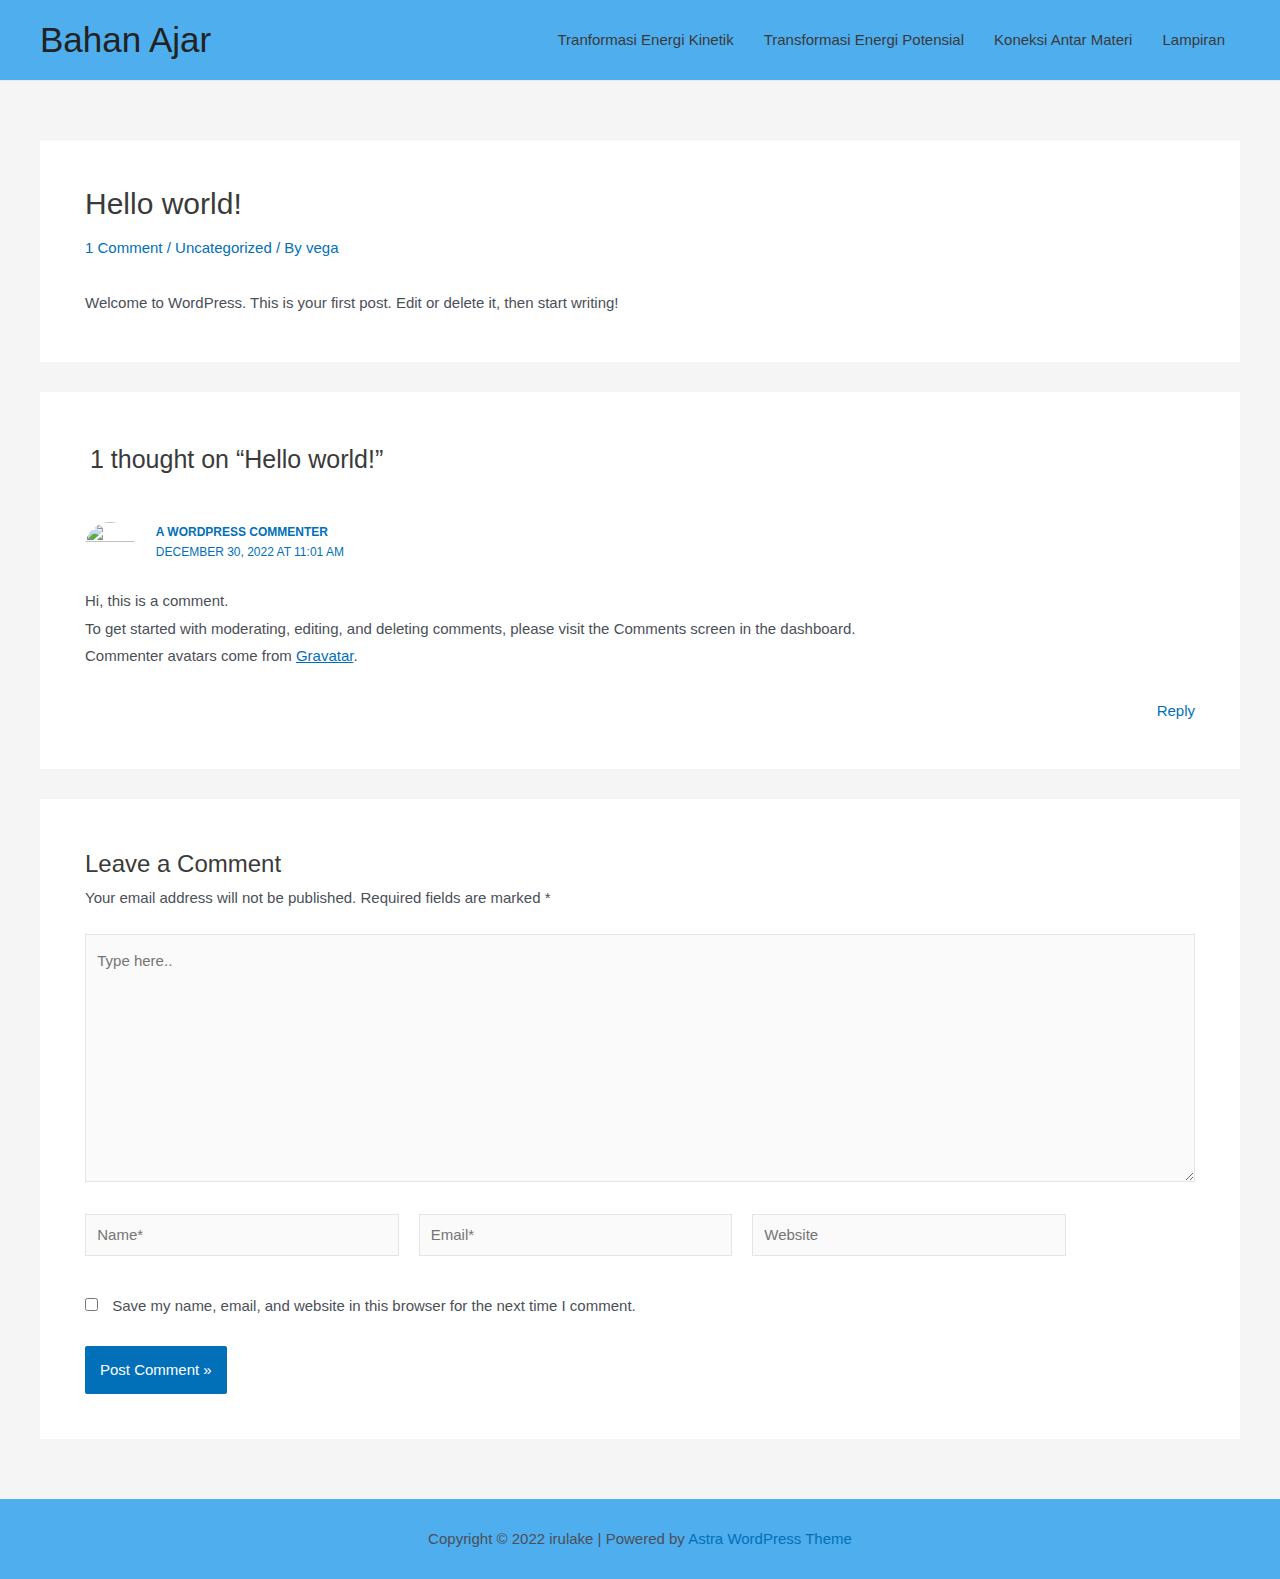
==== hello-world/index.html @ 5ebf0a8a "wpup" ====
<!DOCTYPE html>
<html lang="en-US">
<head>
<meta charset="UTF-8">
<meta name="viewport" content="width=device-width, initial-scale=1">
<link rel="profile" href="https://gmpg.org/xfn/11">

<title>Hello world! &#8211; Bahan Ajar</title>
<meta name="robots" content="max-image-preview:large">
<link rel="alternate" type="application/rss+xml" title="Bahan Ajar &raquo; Feed" href="https://vegamus-teach.github.io/feed/">
<link rel="alternate" type="application/rss+xml" title="Bahan Ajar &raquo; Comments Feed" href="https://vegamus-teach.github.io/comments/feed/">
<link rel="alternate" type="application/rss+xml" title="Bahan Ajar &raquo; Hello world! Comments Feed" href="https://vegamus-teach.github.io/hello-world/feed/">
<script>
window._wpemojiSettings = {"baseUrl":"https:\/\/s.w.org\/images\/core\/emoji\/14.0.0\/72x72\/","ext":".png","svgUrl":"https:\/\/s.w.org\/images\/core\/emoji\/14.0.0\/svg\/","svgExt":".svg","source":{"concatemoji":"https:\/\/vegamus-teach.github.io\/wp-includes\/js\/wp-emoji-release.min.js?ver=6.1.1"}};
/*! This file is auto-generated */
!function(e,a,t){var n,r,o,i=a.createElement("canvas"),p=i.getContext&&i.getContext("2d");function s(e,t){var a=String.fromCharCode,e=(p.clearRect(0,0,i.width,i.height),p.fillText(a.apply(this,e),0,0),i.toDataURL());return p.clearRect(0,0,i.width,i.height),p.fillText(a.apply(this,t),0,0),e===i.toDataURL()}function c(e){var t=a.createElement("script");t.src=e,t.defer=t.type="text/javascript",a.getElementsByTagName("head")[0].appendChild(t)}for(o=Array("flag","emoji"),t.supports={everything:!0,everythingExceptFlag:!0},r=0;r<o.length;r++)t.supports[o[r]]=function(e){if(p&&p.fillText)switch(p.textBaseline="top",p.font="600 32px Arial",e){case"flag":return s([127987,65039,8205,9895,65039],[127987,65039,8203,9895,65039])?!1:!s([55356,56826,55356,56819],[55356,56826,8203,55356,56819])&&!s([55356,57332,56128,56423,56128,56418,56128,56421,56128,56430,56128,56423,56128,56447],[55356,57332,8203,56128,56423,8203,56128,56418,8203,56128,56421,8203,56128,56430,8203,56128,56423,8203,56128,56447]);case"emoji":return!s([129777,127995,8205,129778,127999],[129777,127995,8203,129778,127999])}return!1}(o[r]),t.supports.everything=t.supports.everything&&t.supports[o[r]],"flag"!==o[r]&&(t.supports.everythingExceptFlag=t.supports.everythingExceptFlag&&t.supports[o[r]]);t.supports.everythingExceptFlag=t.supports.everythingExceptFlag&&!t.supports.flag,t.DOMReady=!1,t.readyCallback=function(){t.DOMReady=!0},t.supports.everything||(n=function(){t.readyCallback()},a.addEventListener?(a.addEventListener("DOMContentLoaded",n,!1),e.addEventListener("load",n,!1)):(e.attachEvent("onload",n),a.attachEvent("onreadystatechange",function(){"complete"===a.readyState&&t.readyCallback()})),(e=t.source||{}).concatemoji?c(e.concatemoji):e.wpemoji&&e.twemoji&&(c(e.twemoji),c(e.wpemoji)))}(window,document,window._wpemojiSettings);
</script>
<style>img.wp-smiley,
img.emoji {
	display: inline !important;
	border: none !important;
	box-shadow: none !important;
	height: 1em !important;
	width: 1em !important;
	margin: 0 0.07em !important;
	vertical-align: -0.1em !important;
	background: none !important;
	padding: 0 !important;
}</style>
	<link rel="stylesheet" id="astra-theme-css-css" href="https://vegamus-teach.github.io/wp-content/themes/astra/assets/css/minified/main.min.css?ver=3.9.4" media="all">
<style id="astra-theme-css-inline-css">:root{--ast-container-default-xlg-padding:3em;--ast-container-default-lg-padding:3em;--ast-container-default-slg-padding:2em;--ast-container-default-md-padding:3em;--ast-container-default-sm-padding:3em;--ast-container-default-xs-padding:2.4em;--ast-container-default-xxs-padding:1.8em;}html{font-size:93.75%;}a{color:var(--ast-global-color-0);}a:hover,a:focus{color:var(--ast-global-color-1);}body,button,input,select,textarea,.ast-button,.ast-custom-button{font-family:-apple-system,BlinkMacSystemFont,Segoe UI,Roboto,Oxygen-Sans,Ubuntu,Cantarell,Helvetica Neue,sans-serif;font-weight:inherit;font-size:15px;font-size:1rem;}blockquote{color:var(--ast-global-color-3);}.site-title{font-size:35px;font-size:2.3333333333333rem;display:block;}.ast-archive-description .ast-archive-title{font-size:40px;font-size:2.6666666666667rem;}.site-header .site-description{font-size:15px;font-size:1rem;display:none;}.entry-title{font-size:30px;font-size:2rem;}h1,.entry-content h1{font-size:40px;font-size:2.6666666666667rem;}h2,.entry-content h2{font-size:30px;font-size:2rem;}h3,.entry-content h3{font-size:25px;font-size:1.6666666666667rem;}h4,.entry-content h4{font-size:20px;font-size:1.3333333333333rem;}h5,.entry-content h5{font-size:18px;font-size:1.2rem;}h6,.entry-content h6{font-size:15px;font-size:1rem;}.ast-single-post .entry-title,.page-title{font-size:30px;font-size:2rem;}::selection{background-color:var(--ast-global-color-0);color:#ffffff;}body,h1,.entry-title a,.entry-content h1,h2,.entry-content h2,h3,.entry-content h3,h4,.entry-content h4,h5,.entry-content h5,h6,.entry-content h6{color:var(--ast-global-color-3);}.tagcloud a:hover,.tagcloud a:focus,.tagcloud a.current-item{color:#ffffff;border-color:var(--ast-global-color-0);background-color:var(--ast-global-color-0);}input:focus,input[type="text"]:focus,input[type="email"]:focus,input[type="url"]:focus,input[type="password"]:focus,input[type="reset"]:focus,input[type="search"]:focus,textarea:focus{border-color:var(--ast-global-color-0);}input[type="radio"]:checked,input[type=reset],input[type="checkbox"]:checked,input[type="checkbox"]:hover:checked,input[type="checkbox"]:focus:checked,input[type=range]::-webkit-slider-thumb{border-color:var(--ast-global-color-0);background-color:var(--ast-global-color-0);box-shadow:none;}.site-footer a:hover + .post-count,.site-footer a:focus + .post-count{background:var(--ast-global-color-0);border-color:var(--ast-global-color-0);}.single .nav-links .nav-previous,.single .nav-links .nav-next{color:var(--ast-global-color-0);}.entry-meta,.entry-meta *{line-height:1.45;color:var(--ast-global-color-0);}.entry-meta a:hover,.entry-meta a:hover *,.entry-meta a:focus,.entry-meta a:focus *,.page-links > .page-link,.page-links .page-link:hover,.post-navigation a:hover{color:var(--ast-global-color-1);}#cat option,.secondary .calendar_wrap thead a,.secondary .calendar_wrap thead a:visited{color:var(--ast-global-color-0);}.secondary .calendar_wrap #today,.ast-progress-val span{background:var(--ast-global-color-0);}.secondary a:hover + .post-count,.secondary a:focus + .post-count{background:var(--ast-global-color-0);border-color:var(--ast-global-color-0);}.calendar_wrap #today > a{color:#ffffff;}.page-links .page-link,.single .post-navigation a{color:var(--ast-global-color-0);}.ast-archive-title{color:var(--ast-global-color-2);}.widget-title{font-size:21px;font-size:1.4rem;color:var(--ast-global-color-2);}.ast-single-post .entry-content a,.ast-comment-content a:not(.ast-comment-edit-reply-wrap a){text-decoration:underline;}.ast-single-post .wp-block-button .wp-block-button__link,.ast-single-post .elementor-button-wrapper .elementor-button,.ast-single-post .entry-content .uagb-tab a,.ast-single-post .entry-content .uagb-ifb-cta a,.ast-single-post .entry-content .wp-block-uagb-buttons a,.ast-single-post .entry-content .uabb-module-content a,.ast-single-post .entry-content .uagb-post-grid a,.ast-single-post .entry-content .uagb-timeline a,.ast-single-post .entry-content .uagb-toc__wrap a,.ast-single-post .entry-content .uagb-taxomony-box a,.ast-single-post .entry-content .woocommerce a,.entry-content .wp-block-latest-posts > li > a{text-decoration:none;}.ast-logo-title-inline .site-logo-img{padding-right:1em;}@media (max-width:921px){#ast-desktop-header{display:none;}}@media (min-width:921px){#ast-mobile-header{display:none;}}.wp-block-buttons.aligncenter{justify-content:center;}@media (max-width:921px){.ast-theme-transparent-header #primary,.ast-theme-transparent-header #secondary{padding:0;}}@media (max-width:921px){.ast-plain-container.ast-no-sidebar #primary{padding:0;}}.ast-plain-container.ast-no-sidebar #primary{margin-top:0;margin-bottom:0;}@media (min-width:1200px){.ast-plain-container.ast-no-sidebar #primary{margin-top:60px;margin-bottom:60px;}}.wp-block-button.is-style-outline .wp-block-button__link{border-color:var(--ast-global-color-0);}.wp-block-button.is-style-outline > .wp-block-button__link:not(.has-text-color),.wp-block-button.wp-block-button__link.is-style-outline:not(.has-text-color){color:var(--ast-global-color-0);}.wp-block-button.is-style-outline .wp-block-button__link:hover,.wp-block-button.is-style-outline .wp-block-button__link:focus{color:#ffffff !important;background-color:var(--ast-global-color-1);border-color:var(--ast-global-color-1);}.post-page-numbers.current .page-link,.ast-pagination .page-numbers.current{color:#ffffff;border-color:var(--ast-global-color-0);background-color:var(--ast-global-color-0);border-radius:2px;}h1.widget-title{font-weight:inherit;}h2.widget-title{font-weight:inherit;}h3.widget-title{font-weight:inherit;}#page{display:flex;flex-direction:column;min-height:100vh;}.ast-404-layout-1 h1.page-title{color:var(--ast-global-color-2);}.single .post-navigation a{line-height:1em;height:inherit;}.error-404 .page-sub-title{font-size:1.5rem;font-weight:inherit;}.search .site-content .content-area .search-form{margin-bottom:0;}#page .site-content{flex-grow:1;}.widget{margin-bottom:3.5em;}#secondary li{line-height:1.5em;}#secondary .wp-block-group h2{margin-bottom:0.7em;}#secondary h2{font-size:1.7rem;}.ast-separate-container .ast-article-post,.ast-separate-container .ast-article-single,.ast-separate-container .ast-comment-list li.depth-1,.ast-separate-container .comment-respond{padding:3em;}.ast-separate-container .ast-comment-list li.depth-1,.hentry{margin-bottom:2em;}.ast-separate-container .ast-archive-description,.ast-separate-container .ast-author-box{background-color:var(--ast-global-color-5);border-bottom:1px solid var(--ast-border-color);}.ast-separate-container .comments-title{padding:2em 2em 0 2em;}.ast-page-builder-template .comment-form-textarea,.ast-comment-formwrap .ast-grid-common-col{padding:0;}.ast-comment-formwrap{padding:0 20px;display:inline-flex;column-gap:20px;}.archive.ast-page-builder-template .entry-header{margin-top:2em;}.ast-page-builder-template .ast-comment-formwrap{width:100%;}.entry-title{margin-bottom:0.5em;}.ast-archive-description .ast-archive-title{margin-bottom:10px;text-transform:capitalize;}.ast-archive-description p{font-size:inherit;font-weight:inherit;line-height:inherit;}@media (min-width:921px){.ast-left-sidebar.ast-page-builder-template #secondary,.archive.ast-right-sidebar.ast-page-builder-template .site-main{padding-left:20px;padding-right:20px;}}@media (max-width:544px){.ast-comment-formwrap.ast-row{column-gap:10px;}}@media (min-width:1201px){.ast-separate-container .ast-article-post,.ast-separate-container .ast-article-single,.ast-separate-container .ast-archive-description,.ast-separate-container .ast-author-box,.ast-separate-container .ast-404-layout-1,.ast-separate-container .no-results{padding:3em;}}@media (max-width:921px){.ast-separate-container #primary,.ast-separate-container #secondary{padding:1.5em 0;}#primary,#secondary{padding:1.5em 0;margin:0;}.ast-left-sidebar #content > .ast-container{display:flex;flex-direction:column-reverse;width:100%;}}@media (min-width:922px){.ast-separate-container.ast-right-sidebar #primary,.ast-separate-container.ast-left-sidebar #primary{border:0;}.search-no-results.ast-separate-container #primary{margin-bottom:4em;}}.wp-block-button .wp-block-button__link{color:#ffffff;}.wp-block-button .wp-block-button__link:hover,.wp-block-button .wp-block-button__link:focus{color:#ffffff;background-color:var(--ast-global-color-1);border-color:var(--ast-global-color-1);}.wp-block-button .wp-block-button__link,.wp-block-search .wp-block-search__button,body .wp-block-file .wp-block-file__button{border-color:var(--ast-global-color-0);background-color:var(--ast-global-color-0);color:#ffffff;font-family:inherit;font-weight:inherit;line-height:1;border-radius:2px;padding-top:15px;padding-right:30px;padding-bottom:15px;padding-left:30px;}@media (max-width:921px){.wp-block-button .wp-block-button__link,.wp-block-search .wp-block-search__button,body .wp-block-file .wp-block-file__button{padding-top:14px;padding-right:28px;padding-bottom:14px;padding-left:28px;}}@media (max-width:544px){.wp-block-button .wp-block-button__link,.wp-block-search .wp-block-search__button,body .wp-block-file .wp-block-file__button{padding-top:12px;padding-right:24px;padding-bottom:12px;padding-left:24px;}}.menu-toggle,button,.ast-button,.ast-custom-button,.button,input#submit,input[type="button"],input[type="submit"],input[type="reset"],form[CLASS*="wp-block-search__"].wp-block-search .wp-block-search__inside-wrapper .wp-block-search__button,body .wp-block-file .wp-block-file__button,.search .search-submit{border-style:solid;border-top-width:0;border-right-width:0;border-left-width:0;border-bottom-width:0;color:#ffffff;border-color:var(--ast-global-color-0);background-color:var(--ast-global-color-0);border-radius:2px;padding-top:15px;padding-right:30px;padding-bottom:15px;padding-left:30px;font-family:inherit;font-weight:inherit;line-height:1;}button:focus,.menu-toggle:hover,button:hover,.ast-button:hover,.ast-custom-button:hover .button:hover,.ast-custom-button:hover ,input[type=reset]:hover,input[type=reset]:focus,input#submit:hover,input#submit:focus,input[type="button"]:hover,input[type="button"]:focus,input[type="submit"]:hover,input[type="submit"]:focus,form[CLASS*="wp-block-search__"].wp-block-search .wp-block-search__inside-wrapper .wp-block-search__button:hover,form[CLASS*="wp-block-search__"].wp-block-search .wp-block-search__inside-wrapper .wp-block-search__button:focus,body .wp-block-file .wp-block-file__button:hover,body .wp-block-file .wp-block-file__button:focus{color:#ffffff;background-color:var(--ast-global-color-1);border-color:var(--ast-global-color-1);}form[CLASS*="wp-block-search__"].wp-block-search .wp-block-search__inside-wrapper .wp-block-search__button.has-icon{padding-top:calc(15px - 3px);padding-right:calc(30px - 3px);padding-bottom:calc(15px - 3px);padding-left:calc(30px - 3px);}@media (min-width:544px){.ast-container{max-width:100%;}}@media (max-width:544px){.ast-separate-container .ast-article-post,.ast-separate-container .ast-article-single,.ast-separate-container .comments-title,.ast-separate-container .ast-archive-description{padding:1.5em 1em;}.ast-separate-container #content .ast-container{padding-left:0.54em;padding-right:0.54em;}.ast-separate-container .ast-comment-list li.depth-1{padding:1.5em 1em;margin-bottom:1.5em;}.ast-separate-container .ast-comment-list .bypostauthor{padding:.5em;}.ast-search-menu-icon.ast-dropdown-active .search-field{width:170px;}.menu-toggle,button,.ast-button,.button,input#submit,input[type="button"],input[type="submit"],input[type="reset"]{padding-top:12px;padding-right:24px;padding-bottom:12px;padding-left:24px;}}@media (max-width:921px){.menu-toggle,button,.ast-button,.button,input#submit,input[type="button"],input[type="submit"],input[type="reset"]{padding-top:14px;padding-right:28px;padding-bottom:14px;padding-left:28px;}.ast-mobile-header-stack .main-header-bar .ast-search-menu-icon{display:inline-block;}.ast-header-break-point.ast-header-custom-item-outside .ast-mobile-header-stack .main-header-bar .ast-search-icon{margin:0;}.ast-comment-avatar-wrap img{max-width:2.5em;}.ast-separate-container .ast-comment-list li.depth-1{padding:1.5em 2.14em;}.ast-separate-container .comment-respond{padding:2em 2.14em;}.ast-comment-meta{padding:0 1.8888em 1.3333em;}}@media (max-width:921px){.site-title{display:block;}.ast-archive-description .ast-archive-title{font-size:40px;}.site-header .site-description{display:none;}.entry-title{font-size:30px;}h1,.entry-content h1{font-size:30px;}h2,.entry-content h2{font-size:25px;}h3,.entry-content h3{font-size:20px;}.ast-single-post .entry-title,.page-title{font-size:30px;}}@media (max-width:544px){.site-title{display:block;}.ast-archive-description .ast-archive-title{font-size:40px;}.site-header .site-description{display:none;}.entry-title{font-size:30px;}h1,.entry-content h1{font-size:30px;}h2,.entry-content h2{font-size:25px;}h3,.entry-content h3{font-size:20px;}.ast-single-post .entry-title,.page-title{font-size:30px;}}@media (max-width:921px){html{font-size:85.5%;}}@media (max-width:544px){html{font-size:85.5%;}}@media (min-width:922px){.ast-container{max-width:1240px;}}@media (min-width:922px){.site-content .ast-container{display:flex;}}@media (max-width:921px){.site-content .ast-container{flex-direction:column;}}@media (min-width:922px){.main-header-menu .sub-menu .menu-item.ast-left-align-sub-menu:hover > .sub-menu,.main-header-menu .sub-menu .menu-item.ast-left-align-sub-menu.focus > .sub-menu{margin-left:-0px;}}blockquote,cite {font-style: initial;}.wp-block-file {display: flex;align-items: center;flex-wrap: wrap;justify-content: space-between;}.wp-block-pullquote {border: none;}.wp-block-pullquote blockquote::before {content: "\201D";font-family: "Helvetica",sans-serif;display: flex;transform: rotate( 180deg );font-size: 6rem;font-style: normal;line-height: 1;font-weight: bold;align-items: center;justify-content: center;}.has-text-align-right > blockquote::before {justify-content: flex-start;}.has-text-align-left > blockquote::before {justify-content: flex-end;}figure.wp-block-pullquote.is-style-solid-color blockquote {max-width: 100%;text-align: inherit;}html body {--wp--custom--ast-default-block-top-padding: 3em;--wp--custom--ast-default-block-right-padding: 3em;--wp--custom--ast-default-block-bottom-padding: 3em;--wp--custom--ast-default-block-left-padding: 3em;--wp--custom--ast-container-width: 1200px;--wp--custom--ast-content-width-size: 1200px;--wp--custom--ast-wide-width-size: calc(1200px + var(--wp--custom--ast-default-block-left-padding) + var(--wp--custom--ast-default-block-right-padding));}@media(max-width: 921px) {html body {--wp--custom--ast-default-block-top-padding: 3em;--wp--custom--ast-default-block-right-padding: 2em;--wp--custom--ast-default-block-bottom-padding: 3em;--wp--custom--ast-default-block-left-padding: 2em;}}@media(max-width: 544px) {html body {--wp--custom--ast-default-block-top-padding: 3em;--wp--custom--ast-default-block-right-padding: 1.5em;--wp--custom--ast-default-block-bottom-padding: 3em;--wp--custom--ast-default-block-left-padding: 1.5em;}}.entry-content > .wp-block-group,.entry-content > .wp-block-cover,.entry-content > .wp-block-columns {padding-top: var(--wp--custom--ast-default-block-top-padding);padding-right: var(--wp--custom--ast-default-block-right-padding);padding-bottom: var(--wp--custom--ast-default-block-bottom-padding);padding-left: var(--wp--custom--ast-default-block-left-padding);}.ast-plain-container.ast-no-sidebar .entry-content > .alignfull,.ast-page-builder-template .ast-no-sidebar .entry-content > .alignfull {margin-left: calc( -50vw + 50%);margin-right: calc( -50vw + 50%);max-width: 100vw;width: 100vw;}.ast-plain-container.ast-no-sidebar .entry-content .alignfull .alignfull,.ast-page-builder-template.ast-no-sidebar .entry-content .alignfull .alignfull,.ast-plain-container.ast-no-sidebar .entry-content .alignfull .alignwide,.ast-page-builder-template.ast-no-sidebar .entry-content .alignfull .alignwide,.ast-plain-container.ast-no-sidebar .entry-content .alignwide .alignfull,.ast-page-builder-template.ast-no-sidebar .entry-content .alignwide .alignfull,.ast-plain-container.ast-no-sidebar .entry-content .alignwide .alignwide,.ast-page-builder-template.ast-no-sidebar .entry-content .alignwide .alignwide,.ast-plain-container.ast-no-sidebar .entry-content .wp-block-column .alignfull,.ast-page-builder-template.ast-no-sidebar .entry-content .wp-block-column .alignfull,.ast-plain-container.ast-no-sidebar .entry-content .wp-block-column .alignwide,.ast-page-builder-template.ast-no-sidebar .entry-content .wp-block-column .alignwide {margin-left: auto;margin-right: auto;width: 100%;}[ast-blocks-layout] .wp-block-separator:not(.is-style-dots) {height: 0;}[ast-blocks-layout] .wp-block-separator {margin: 20px auto;}[ast-blocks-layout] .wp-block-separator:not(.is-style-wide):not(.is-style-dots) {max-width: 100px;}[ast-blocks-layout] .wp-block-separator.has-background {padding: 0;}.entry-content[ast-blocks-layout] > * {max-width: var(--wp--custom--ast-content-width-size);margin-left: auto;margin-right: auto;}.entry-content[ast-blocks-layout] > .alignwide {max-width: var(--wp--custom--ast-wide-width-size);}.entry-content[ast-blocks-layout] .alignfull {max-width: none;}.entry-content .wp-block-columns {margin-bottom: 0;}blockquote {margin: 1.5em;border: none;}.wp-block-quote:not(.has-text-align-right):not(.has-text-align-center) {border-left: 5px solid rgba(0,0,0,0.05);}.has-text-align-right > blockquote,blockquote.has-text-align-right {border-right: 5px solid rgba(0,0,0,0.05);}.has-text-align-left > blockquote,blockquote.has-text-align-left {border-left: 5px solid rgba(0,0,0,0.05);}.wp-block-site-tagline,.wp-block-latest-posts .read-more {margin-top: 15px;}.wp-block-loginout p label {display: block;}.wp-block-loginout p:not(.login-remember):not(.login-submit) input {width: 100%;}.wp-block-loginout input:focus {border-color: transparent;}.wp-block-loginout input:focus {outline: thin dotted;}.entry-content .wp-block-media-text .wp-block-media-text__content {padding: 0 0 0 8%;}.entry-content .wp-block-media-text.has-media-on-the-right .wp-block-media-text__content {padding: 0 8% 0 0;}.entry-content .wp-block-media-text.has-background .wp-block-media-text__content {padding: 8%;}.entry-content .wp-block-cover:not([class*="background-color"]) .wp-block-cover__inner-container,.entry-content .wp-block-cover:not([class*="background-color"]) .wp-block-cover-image-text,.entry-content .wp-block-cover:not([class*="background-color"]) .wp-block-cover-text,.entry-content .wp-block-cover-image:not([class*="background-color"]) .wp-block-cover__inner-container,.entry-content .wp-block-cover-image:not([class*="background-color"]) .wp-block-cover-image-text,.entry-content .wp-block-cover-image:not([class*="background-color"]) .wp-block-cover-text {color: var(--ast-global-color-5);}.wp-block-loginout .login-remember input {width: 1.1rem;height: 1.1rem;margin: 0 5px 4px 0;vertical-align: middle;}.wp-block-latest-posts > li > *:first-child,.wp-block-latest-posts:not(.is-grid) > li:first-child {margin-top: 0;}.wp-block-search__inside-wrapper .wp-block-search__input {padding: 0 10px;color: var(--ast-global-color-3);background: var(--ast-global-color-5);border-color: var(--ast-border-color);}.wp-block-latest-posts .read-more {margin-bottom: 1.5em;}.wp-block-search__no-button .wp-block-search__inside-wrapper .wp-block-search__input {padding-top: 5px;padding-bottom: 5px;}.wp-block-latest-posts .wp-block-latest-posts__post-date,.wp-block-latest-posts .wp-block-latest-posts__post-author {font-size: 1rem;}.wp-block-latest-posts > li > *,.wp-block-latest-posts:not(.is-grid) > li {margin-top: 12px;margin-bottom: 12px;}.ast-page-builder-template .entry-content[ast-blocks-layout] > *,.ast-page-builder-template .entry-content[ast-blocks-layout] > .alignfull > * {max-width: none;}.ast-page-builder-template .entry-content[ast-blocks-layout] > .alignwide > * {max-width: var(--wp--custom--ast-wide-width-size);}.ast-page-builder-template .entry-content[ast-blocks-layout] > .inherit-container-width > *,.ast-page-builder-template .entry-content[ast-blocks-layout] > * > *,.entry-content[ast-blocks-layout] > .wp-block-cover .wp-block-cover__inner-container {max-width: var(--wp--custom--ast-content-width-size);margin-left: auto;margin-right: auto;}.entry-content[ast-blocks-layout] .wp-block-cover:not(.alignleft):not(.alignright) {width: auto;}@media(max-width: 1200px) {.ast-separate-container .entry-content > .alignfull,.ast-separate-container .entry-content[ast-blocks-layout] > .alignwide,.ast-plain-container .entry-content[ast-blocks-layout] > .alignwide,.ast-plain-container .entry-content .alignfull {margin-left: calc(-1 * min(var(--ast-container-default-xlg-padding),20px)) ;margin-right: calc(-1 * min(var(--ast-container-default-xlg-padding),20px));}}@media(min-width: 1201px) {.ast-separate-container .entry-content > .alignfull {margin-left: calc(-1 * var(--ast-container-default-xlg-padding) );margin-right: calc(-1 * var(--ast-container-default-xlg-padding) );}.ast-separate-container .entry-content[ast-blocks-layout] > .alignwide,.ast-plain-container .entry-content[ast-blocks-layout] > .alignwide {margin-left: calc(-1 * var(--wp--custom--ast-default-block-left-padding) );margin-right: calc(-1 * var(--wp--custom--ast-default-block-right-padding) );}}@media(min-width: 921px) {.ast-separate-container .entry-content .wp-block-group.alignwide:not(.inherit-container-width) > :where(:not(.alignleft):not(.alignright)),.ast-plain-container .entry-content .wp-block-group.alignwide:not(.inherit-container-width) > :where(:not(.alignleft):not(.alignright)) {max-width: calc( var(--wp--custom--ast-content-width-size) + 80px );}.ast-plain-container.ast-right-sidebar .entry-content[ast-blocks-layout] .alignfull,.ast-plain-container.ast-left-sidebar .entry-content[ast-blocks-layout] .alignfull {margin-left: -60px;margin-right: -60px;}}@media(min-width: 544px) {.entry-content > .alignleft {margin-right: 20px;}.entry-content > .alignright {margin-left: 20px;}}@media (max-width:544px){.wp-block-columns .wp-block-column:not(:last-child){margin-bottom:20px;}.wp-block-latest-posts{margin:0;}}@media( max-width: 600px ) {.entry-content .wp-block-media-text .wp-block-media-text__content,.entry-content .wp-block-media-text.has-media-on-the-right .wp-block-media-text__content {padding: 8% 0 0;}.entry-content .wp-block-media-text.has-background .wp-block-media-text__content {padding: 8%;}}.ast-separate-container .entry-content .wp-block-uagb-container {padding-left: 0;}.ast-page-builder-template .entry-header {padding-left: 0;}@media(min-width: 1201px) {.ast-separate-container .entry-content > .uagb-is-root-container {margin-left: 0;margin-right: 0;}}.entry-content[ast-blocks-layout] > ul,.entry-content[ast-blocks-layout] > ol {margin-left: 1em;}:root .has-ast-global-color-0-color{color:var(--ast-global-color-0);}:root .has-ast-global-color-0-background-color{background-color:var(--ast-global-color-0);}:root .wp-block-button .has-ast-global-color-0-color{color:var(--ast-global-color-0);}:root .wp-block-button .has-ast-global-color-0-background-color{background-color:var(--ast-global-color-0);}:root .has-ast-global-color-1-color{color:var(--ast-global-color-1);}:root .has-ast-global-color-1-background-color{background-color:var(--ast-global-color-1);}:root .wp-block-button .has-ast-global-color-1-color{color:var(--ast-global-color-1);}:root .wp-block-button .has-ast-global-color-1-background-color{background-color:var(--ast-global-color-1);}:root .has-ast-global-color-2-color{color:var(--ast-global-color-2);}:root .has-ast-global-color-2-background-color{background-color:var(--ast-global-color-2);}:root .wp-block-button .has-ast-global-color-2-color{color:var(--ast-global-color-2);}:root .wp-block-button .has-ast-global-color-2-background-color{background-color:var(--ast-global-color-2);}:root .has-ast-global-color-3-color{color:var(--ast-global-color-3);}:root .has-ast-global-color-3-background-color{background-color:var(--ast-global-color-3);}:root .wp-block-button .has-ast-global-color-3-color{color:var(--ast-global-color-3);}:root .wp-block-button .has-ast-global-color-3-background-color{background-color:var(--ast-global-color-3);}:root .has-ast-global-color-4-color{color:var(--ast-global-color-4);}:root .has-ast-global-color-4-background-color{background-color:var(--ast-global-color-4);}:root .wp-block-button .has-ast-global-color-4-color{color:var(--ast-global-color-4);}:root .wp-block-button .has-ast-global-color-4-background-color{background-color:var(--ast-global-color-4);}:root .has-ast-global-color-5-color{color:var(--ast-global-color-5);}:root .has-ast-global-color-5-background-color{background-color:var(--ast-global-color-5);}:root .wp-block-button .has-ast-global-color-5-color{color:var(--ast-global-color-5);}:root .wp-block-button .has-ast-global-color-5-background-color{background-color:var(--ast-global-color-5);}:root .has-ast-global-color-6-color{color:var(--ast-global-color-6);}:root .has-ast-global-color-6-background-color{background-color:var(--ast-global-color-6);}:root .wp-block-button .has-ast-global-color-6-color{color:var(--ast-global-color-6);}:root .wp-block-button .has-ast-global-color-6-background-color{background-color:var(--ast-global-color-6);}:root .has-ast-global-color-7-color{color:var(--ast-global-color-7);}:root .has-ast-global-color-7-background-color{background-color:var(--ast-global-color-7);}:root .wp-block-button .has-ast-global-color-7-color{color:var(--ast-global-color-7);}:root .wp-block-button .has-ast-global-color-7-background-color{background-color:var(--ast-global-color-7);}:root .has-ast-global-color-8-color{color:var(--ast-global-color-8);}:root .has-ast-global-color-8-background-color{background-color:var(--ast-global-color-8);}:root .wp-block-button .has-ast-global-color-8-color{color:var(--ast-global-color-8);}:root .wp-block-button .has-ast-global-color-8-background-color{background-color:var(--ast-global-color-8);}:root{--ast-global-color-0:#0170B9;--ast-global-color-1:#3a3a3a;--ast-global-color-2:#3a3a3a;--ast-global-color-3:#4B4F58;--ast-global-color-4:#F5F5F5;--ast-global-color-5:#FFFFFF;--ast-global-color-6:#E5E5E5;--ast-global-color-7:#424242;--ast-global-color-8:#000000;}:root {--ast-border-color : var(--ast-global-color-6);}.ast-breadcrumbs .trail-browse,.ast-breadcrumbs .trail-items,.ast-breadcrumbs .trail-items li{display:inline-block;margin:0;padding:0;border:none;background:inherit;text-indent:0;}.ast-breadcrumbs .trail-browse{font-size:inherit;font-style:inherit;font-weight:inherit;color:inherit;}.ast-breadcrumbs .trail-items{list-style:none;}.trail-items li::after{padding:0 0.3em;content:"\00bb";}.trail-items li:last-of-type::after{display:none;}h1,.entry-content h1,h2,.entry-content h2,h3,.entry-content h3,h4,.entry-content h4,h5,.entry-content h5,h6,.entry-content h6{color:var(--ast-global-color-2);}.entry-title a{color:var(--ast-global-color-2);}@media (max-width:921px){.ast-builder-grid-row-container.ast-builder-grid-row-tablet-3-firstrow .ast-builder-grid-row > *:first-child,.ast-builder-grid-row-container.ast-builder-grid-row-tablet-3-lastrow .ast-builder-grid-row > *:last-child{grid-column:1 / -1;}}@media (max-width:544px){.ast-builder-grid-row-container.ast-builder-grid-row-mobile-3-firstrow .ast-builder-grid-row > *:first-child,.ast-builder-grid-row-container.ast-builder-grid-row-mobile-3-lastrow .ast-builder-grid-row > *:last-child{grid-column:1 / -1;}}.ast-builder-layout-element[data-section="title_tagline"]{display:flex;}@media (max-width:921px){.ast-header-break-point .ast-builder-layout-element[data-section="title_tagline"]{display:flex;}}@media (max-width:544px){.ast-header-break-point .ast-builder-layout-element[data-section="title_tagline"]{display:flex;}}.ast-builder-menu-1{font-family:inherit;font-weight:inherit;}.ast-builder-menu-1 .menu-item > .menu-link{color:var(--ast-global-color-1);}.ast-builder-menu-1 .menu-item > .ast-menu-toggle{color:var(--ast-global-color-1);}.ast-builder-menu-1 .sub-menu,.ast-builder-menu-1 .inline-on-mobile .sub-menu{border-top-width:2px;border-bottom-width:0px;border-right-width:0px;border-left-width:0px;border-color:var(--ast-global-color-0);border-style:solid;border-radius:0px;}.ast-builder-menu-1 .main-header-menu > .menu-item > .sub-menu,.ast-builder-menu-1 .main-header-menu > .menu-item > .astra-full-megamenu-wrapper{margin-top:0px;}.ast-desktop .ast-builder-menu-1 .main-header-menu > .menu-item > .sub-menu:before,.ast-desktop .ast-builder-menu-1 .main-header-menu > .menu-item > .astra-full-megamenu-wrapper:before{height:calc( 0px + 5px );}.ast-desktop .ast-builder-menu-1 .menu-item .sub-menu .menu-link{border-style:none;}@media (max-width:921px){.ast-header-break-point .ast-builder-menu-1 .menu-item.menu-item-has-children > .ast-menu-toggle{top:0;}.ast-builder-menu-1 .menu-item-has-children > .menu-link:after{content:unset;}.ast-builder-menu-1 .main-header-menu > .menu-item > .sub-menu,.ast-builder-menu-1 .main-header-menu > .menu-item > .astra-full-megamenu-wrapper{margin-top:0;}}@media (max-width:544px){.ast-header-break-point .ast-builder-menu-1 .menu-item.menu-item-has-children > .ast-menu-toggle{top:0;}.ast-builder-menu-1 .main-header-menu > .menu-item > .sub-menu,.ast-builder-menu-1 .main-header-menu > .menu-item > .astra-full-megamenu-wrapper{margin-top:0;}}.ast-builder-menu-1{display:flex;}@media (max-width:921px){.ast-header-break-point .ast-builder-menu-1{display:flex;}}@media (max-width:544px){.ast-header-break-point .ast-builder-menu-1{display:flex;}}.ast-desktop .ast-menu-hover-style-underline > .menu-item > .menu-link:before,.ast-desktop .ast-menu-hover-style-overline > .menu-item > .menu-link:before {content: "";position: absolute;width: 100%;right: 50%;height: 1px;background-color: transparent;transform: scale(0,0) translate(-50%,0);transition: transform .3s ease-in-out,color .0s ease-in-out;}.ast-desktop .ast-menu-hover-style-underline > .menu-item:hover > .menu-link:before,.ast-desktop .ast-menu-hover-style-overline > .menu-item:hover > .menu-link:before {width: calc(100% - 1.2em);background-color: currentColor;transform: scale(1,1) translate(50%,0);}.ast-desktop .ast-menu-hover-style-underline > .menu-item > .menu-link:before {bottom: 0;}.ast-desktop .ast-menu-hover-style-overline > .menu-item > .menu-link:before {top: 0;}.ast-desktop .ast-menu-hover-style-zoom > .menu-item > .menu-link:hover {transition: all .3s ease;transform: scale(1.2);}.site-below-footer-wrap{padding-top:20px;padding-bottom:20px;}.site-below-footer-wrap[data-section="section-below-footer-builder"]{background-color:#4eaeee;;background-image:none;;min-height:80px;}.site-below-footer-wrap[data-section="section-below-footer-builder"] .ast-builder-grid-row{max-width:1200px;margin-left:auto;margin-right:auto;}.site-below-footer-wrap[data-section="section-below-footer-builder"] .ast-builder-grid-row,.site-below-footer-wrap[data-section="section-below-footer-builder"] .site-footer-section{align-items:flex-start;}.site-below-footer-wrap[data-section="section-below-footer-builder"].ast-footer-row-inline .site-footer-section{display:flex;margin-bottom:0;}.ast-builder-grid-row-full .ast-builder-grid-row{grid-template-columns:1fr;}@media (max-width:921px){.site-below-footer-wrap[data-section="section-below-footer-builder"].ast-footer-row-tablet-inline .site-footer-section{display:flex;margin-bottom:0;}.site-below-footer-wrap[data-section="section-below-footer-builder"].ast-footer-row-tablet-stack .site-footer-section{display:block;margin-bottom:10px;}.ast-builder-grid-row-container.ast-builder-grid-row-tablet-full .ast-builder-grid-row{grid-template-columns:1fr;}}@media (max-width:544px){.site-below-footer-wrap[data-section="section-below-footer-builder"].ast-footer-row-mobile-inline .site-footer-section{display:flex;margin-bottom:0;}.site-below-footer-wrap[data-section="section-below-footer-builder"].ast-footer-row-mobile-stack .site-footer-section{display:block;margin-bottom:10px;}.ast-builder-grid-row-container.ast-builder-grid-row-mobile-full .ast-builder-grid-row{grid-template-columns:1fr;}}.site-below-footer-wrap[data-section="section-below-footer-builder"]{display:grid;}@media (max-width:921px){.ast-header-break-point .site-below-footer-wrap[data-section="section-below-footer-builder"]{display:grid;}}@media (max-width:544px){.ast-header-break-point .site-below-footer-wrap[data-section="section-below-footer-builder"]{display:grid;}}.ast-footer-copyright{text-align:center;}.ast-footer-copyright {color:var(--ast-global-color-3);}@media (max-width:921px){.ast-footer-copyright{text-align:center;}}@media (max-width:544px){.ast-footer-copyright{text-align:center;}}.ast-footer-copyright.ast-builder-layout-element{display:flex;}@media (max-width:921px){.ast-header-break-point .ast-footer-copyright.ast-builder-layout-element{display:flex;}}@media (max-width:544px){.ast-header-break-point .ast-footer-copyright.ast-builder-layout-element{display:flex;}}.site-footer{background-color:#4eaeee;;background-image:none;;}.elementor-template-full-width .ast-container{display:block;}@media (max-width:544px){.elementor-element .elementor-wc-products .woocommerce[class*="columns-"] ul.products li.product{width:auto;margin:0;}.elementor-element .woocommerce .woocommerce-result-count{float:none;}}.ast-header-break-point .main-header-bar{border-bottom-width:1px;}@media (min-width:922px){.main-header-bar{border-bottom-width:1px;}}.main-header-menu .menu-item, #astra-footer-menu .menu-item, .main-header-bar .ast-masthead-custom-menu-items{-js-display:flex;display:flex;-webkit-box-pack:center;-webkit-justify-content:center;-moz-box-pack:center;-ms-flex-pack:center;justify-content:center;-webkit-box-orient:vertical;-webkit-box-direction:normal;-webkit-flex-direction:column;-moz-box-orient:vertical;-moz-box-direction:normal;-ms-flex-direction:column;flex-direction:column;}.main-header-menu > .menu-item > .menu-link, #astra-footer-menu > .menu-item > .menu-link{height:100%;-webkit-box-align:center;-webkit-align-items:center;-moz-box-align:center;-ms-flex-align:center;align-items:center;-js-display:flex;display:flex;}.ast-header-break-point .main-navigation ul .menu-item .menu-link .icon-arrow:first-of-type svg{top:.2em;margin-top:0px;margin-left:0px;width:.65em;transform:translate(0, -2px) rotateZ(270deg);}.ast-mobile-popup-content .ast-submenu-expanded > .ast-menu-toggle{transform:rotateX(180deg);}.ast-separate-container .blog-layout-1, .ast-separate-container .blog-layout-2, .ast-separate-container .blog-layout-3{background-color:transparent;background-image:none;}.ast-separate-container .ast-article-post{background-color:var(--ast-global-color-5);;}@media (max-width:921px){.ast-separate-container .ast-article-post{background-color:var(--ast-global-color-5);;}}@media (max-width:544px){.ast-separate-container .ast-article-post{background-color:var(--ast-global-color-5);;}}.ast-separate-container .ast-article-single:not(.ast-related-post), .ast-separate-container .comments-area .comment-respond,.ast-separate-container .comments-area .ast-comment-list li, .ast-separate-container .ast-woocommerce-container, .ast-separate-container .error-404, .ast-separate-container .no-results, .single.ast-separate-container .site-main .ast-author-meta, .ast-separate-container .related-posts-title-wrapper, .ast-separate-container.ast-two-container #secondary .widget,.ast-separate-container .comments-count-wrapper, .ast-box-layout.ast-plain-container .site-content,.ast-padded-layout.ast-plain-container .site-content, .ast-separate-container .comments-area .comments-title{background-color:var(--ast-global-color-5);;}@media (max-width:921px){.ast-separate-container .ast-article-single:not(.ast-related-post), .ast-separate-container .comments-area .comment-respond,.ast-separate-container .comments-area .ast-comment-list li, .ast-separate-container .ast-woocommerce-container, .ast-separate-container .error-404, .ast-separate-container .no-results, .single.ast-separate-container .site-main .ast-author-meta, .ast-separate-container .related-posts-title-wrapper, .ast-separate-container.ast-two-container #secondary .widget,.ast-separate-container .comments-count-wrapper, .ast-box-layout.ast-plain-container .site-content,.ast-padded-layout.ast-plain-container .site-content, .ast-separate-container .comments-area .comments-title{background-color:var(--ast-global-color-5);;}}@media (max-width:544px){.ast-separate-container .ast-article-single:not(.ast-related-post), .ast-separate-container .comments-area .comment-respond,.ast-separate-container .comments-area .ast-comment-list li, .ast-separate-container .ast-woocommerce-container, .ast-separate-container .error-404, .ast-separate-container .no-results, .single.ast-separate-container .site-main .ast-author-meta, .ast-separate-container .related-posts-title-wrapper, .ast-separate-container.ast-two-container #secondary .widget,.ast-separate-container .comments-count-wrapper, .ast-box-layout.ast-plain-container .site-content,.ast-padded-layout.ast-plain-container .site-content, .ast-separate-container .comments-area .comments-title{background-color:var(--ast-global-color-5);;}}.ast-plain-container, .ast-page-builder-template{background-color:var(--ast-global-color-5);;}@media (max-width:921px){.ast-plain-container, .ast-page-builder-template{background-color:var(--ast-global-color-5);;}}@media (max-width:544px){.ast-plain-container, .ast-page-builder-template{background-color:var(--ast-global-color-5);;}}.ast-mobile-header-content > *,.ast-desktop-header-content > * {padding: 10px 0;height: auto;}.ast-mobile-header-content > *:first-child,.ast-desktop-header-content > *:first-child {padding-top: 10px;}.ast-mobile-header-content > .ast-builder-menu,.ast-desktop-header-content > .ast-builder-menu {padding-top: 0;}.ast-mobile-header-content > *:last-child,.ast-desktop-header-content > *:last-child {padding-bottom: 0;}.ast-mobile-header-content .ast-search-menu-icon.ast-inline-search label,.ast-desktop-header-content .ast-search-menu-icon.ast-inline-search label {width: 100%;}.ast-desktop-header-content .main-header-bar-navigation .ast-submenu-expanded > .ast-menu-toggle::before {transform: rotateX(180deg);}#ast-desktop-header .ast-desktop-header-content,.ast-mobile-header-content .ast-search-icon,.ast-desktop-header-content .ast-search-icon,.ast-mobile-header-wrap .ast-mobile-header-content,.ast-main-header-nav-open.ast-popup-nav-open .ast-mobile-header-wrap .ast-mobile-header-content,.ast-main-header-nav-open.ast-popup-nav-open .ast-desktop-header-content {display: none;}.ast-main-header-nav-open.ast-header-break-point #ast-desktop-header .ast-desktop-header-content,.ast-main-header-nav-open.ast-header-break-point .ast-mobile-header-wrap .ast-mobile-header-content {display: block;}.ast-desktop .ast-desktop-header-content .astra-menu-animation-slide-up > .menu-item > .sub-menu,.ast-desktop .ast-desktop-header-content .astra-menu-animation-slide-up > .menu-item .menu-item > .sub-menu,.ast-desktop .ast-desktop-header-content .astra-menu-animation-slide-down > .menu-item > .sub-menu,.ast-desktop .ast-desktop-header-content .astra-menu-animation-slide-down > .menu-item .menu-item > .sub-menu,.ast-desktop .ast-desktop-header-content .astra-menu-animation-fade > .menu-item > .sub-menu,.ast-desktop .ast-desktop-header-content .astra-menu-animation-fade > .menu-item .menu-item > .sub-menu {opacity: 1;visibility: visible;}.ast-hfb-header.ast-default-menu-enable.ast-header-break-point .ast-mobile-header-wrap .ast-mobile-header-content .main-header-bar-navigation {width: unset;margin: unset;}.ast-mobile-header-content.content-align-flex-end .main-header-bar-navigation .menu-item-has-children > .ast-menu-toggle,.ast-desktop-header-content.content-align-flex-end .main-header-bar-navigation .menu-item-has-children > .ast-menu-toggle {left: calc( 20px - 0.907em);}.ast-mobile-header-content .ast-search-menu-icon,.ast-mobile-header-content .ast-search-menu-icon.slide-search,.ast-desktop-header-content .ast-search-menu-icon,.ast-desktop-header-content .ast-search-menu-icon.slide-search {width: 100%;position: relative;display: block;right: auto;transform: none;}.ast-mobile-header-content .ast-search-menu-icon.slide-search .search-form,.ast-mobile-header-content .ast-search-menu-icon .search-form,.ast-desktop-header-content .ast-search-menu-icon.slide-search .search-form,.ast-desktop-header-content .ast-search-menu-icon .search-form {right: 0;visibility: visible;opacity: 1;position: relative;top: auto;transform: none;padding: 0;display: block;overflow: hidden;}.ast-mobile-header-content .ast-search-menu-icon.ast-inline-search .search-field,.ast-mobile-header-content .ast-search-menu-icon .search-field,.ast-desktop-header-content .ast-search-menu-icon.ast-inline-search .search-field,.ast-desktop-header-content .ast-search-menu-icon .search-field {width: 100%;padding-right: 5.5em;}.ast-mobile-header-content .ast-search-menu-icon .search-submit,.ast-desktop-header-content .ast-search-menu-icon .search-submit {display: block;position: absolute;height: 100%;top: 0;right: 0;padding: 0 1em;border-radius: 0;}.ast-hfb-header.ast-default-menu-enable.ast-header-break-point .ast-mobile-header-wrap .ast-mobile-header-content .main-header-bar-navigation ul .sub-menu .menu-link {padding-left: 30px;}.ast-hfb-header.ast-default-menu-enable.ast-header-break-point .ast-mobile-header-wrap .ast-mobile-header-content .main-header-bar-navigation .sub-menu .menu-item .menu-item .menu-link {padding-left: 40px;}.ast-mobile-popup-drawer.active .ast-mobile-popup-inner{background-color:#ffffff;;}.ast-mobile-header-wrap .ast-mobile-header-content, .ast-desktop-header-content{background-color:#ffffff;;}.ast-mobile-popup-content > *, .ast-mobile-header-content > *, .ast-desktop-popup-content > *, .ast-desktop-header-content > *{padding-top:0px;padding-bottom:0px;}.content-align-flex-start .ast-builder-layout-element{justify-content:flex-start;}.content-align-flex-start .main-header-menu{text-align:left;}.ast-mobile-popup-drawer.active .menu-toggle-close{color:#3a3a3a;}.ast-mobile-header-wrap .ast-primary-header-bar,.ast-primary-header-bar .site-primary-header-wrap{min-height:80px;}.ast-desktop .ast-primary-header-bar .main-header-menu > .menu-item{line-height:80px;}@media (max-width:921px){#masthead .ast-mobile-header-wrap .ast-primary-header-bar,#masthead .ast-mobile-header-wrap .ast-below-header-bar{padding-left:20px;padding-right:20px;}}.ast-header-break-point .ast-primary-header-bar{border-bottom-width:1px;border-bottom-color:#eaeaea;border-bottom-style:solid;}@media (min-width:922px){.ast-primary-header-bar{border-bottom-width:1px;border-bottom-color:#eaeaea;border-bottom-style:solid;}}.ast-primary-header-bar{background-color:#4eaeee;;background-image:none;;}.ast-primary-header-bar{display:block;}@media (max-width:921px){.ast-header-break-point .ast-primary-header-bar{display:grid;}}@media (max-width:544px){.ast-header-break-point .ast-primary-header-bar{display:grid;}}[data-section="section-header-mobile-trigger"] .ast-button-wrap .ast-mobile-menu-trigger-minimal{color:var(--ast-global-color-0);border:none;background:transparent;}[data-section="section-header-mobile-trigger"] .ast-button-wrap .mobile-menu-toggle-icon .ast-mobile-svg{width:20px;height:20px;fill:var(--ast-global-color-0);}[data-section="section-header-mobile-trigger"] .ast-button-wrap .mobile-menu-wrap .mobile-menu{color:var(--ast-global-color-0);}.ast-builder-menu-mobile .main-navigation .menu-item > .menu-link{font-family:inherit;font-weight:inherit;}.ast-builder-menu-mobile .main-navigation .menu-item.menu-item-has-children > .ast-menu-toggle{top:0;}.ast-builder-menu-mobile .main-navigation .menu-item-has-children > .menu-link:after{content:unset;}.ast-hfb-header .ast-builder-menu-mobile .main-header-menu, .ast-hfb-header .ast-builder-menu-mobile .main-navigation .menu-item .menu-link, .ast-hfb-header .ast-builder-menu-mobile .main-navigation .menu-item .sub-menu .menu-link{border-style:none;}.ast-builder-menu-mobile .main-navigation .menu-item.menu-item-has-children > .ast-menu-toggle{top:0;}@media (max-width:921px){.ast-builder-menu-mobile .main-navigation .menu-item.menu-item-has-children > .ast-menu-toggle{top:0;}.ast-builder-menu-mobile .main-navigation .menu-item-has-children > .menu-link:after{content:unset;}}@media (max-width:544px){.ast-builder-menu-mobile .main-navigation .menu-item.menu-item-has-children > .ast-menu-toggle{top:0;}}.ast-builder-menu-mobile .main-navigation{display:block;}@media (max-width:921px){.ast-header-break-point .ast-builder-menu-mobile .main-navigation{display:block;}}@media (max-width:544px){.ast-header-break-point .ast-builder-menu-mobile .main-navigation{display:block;}}:root{--e-global-color-astglobalcolor0:#0170B9;--e-global-color-astglobalcolor1:#3a3a3a;--e-global-color-astglobalcolor2:#3a3a3a;--e-global-color-astglobalcolor3:#4B4F58;--e-global-color-astglobalcolor4:#F5F5F5;--e-global-color-astglobalcolor5:#FFFFFF;--e-global-color-astglobalcolor6:#E5E5E5;--e-global-color-astglobalcolor7:#424242;--e-global-color-astglobalcolor8:#000000;}.comment-reply-title{font-size:24px;font-size:1.6rem;}.ast-comment-meta{line-height:1.666666667;color:var(--ast-global-color-0);font-size:12px;font-size:0.8rem;}.ast-comment-list #cancel-comment-reply-link{font-size:15px;font-size:1rem;}.comments-title {padding: 1em 0 0;}.comments-title {font-weight: normal;word-wrap: break-word;}.ast-comment-list {margin: 0;word-wrap: break-word;padding-bottom: 0;list-style: none;}.ast-comment-list li {list-style: none;}.ast-comment-list .ast-comment-edit-reply-wrap {-js-display: flex;display: flex;justify-content: flex-end;}.ast-comment-list .ast-edit-link {flex: 1;}.ast-comment-list .comment-awaiting-moderation {margin-bottom: 0;}.ast-comment {padding: 0 ;}.ast-comment-info img {border-radius: 50%;}.ast-comment-cite-wrap cite {font-style: normal;}.comment-reply-title {padding-top: 1em;font-weight: normal;line-height: 1.65;}.ast-comment-meta {margin-bottom: 0.5em;}.comments-area {border-top: 1px solid #eeeeee;margin-top: 2em;}.comments-area .comment-form-comment {width: 100%;border: none;margin: 0;padding: 0;}.comments-area .comment-notes,.comments-area .comment-textarea,.comments-area .form-allowed-tags {margin-bottom: 1.5em;}.comments-area .form-submit {margin-bottom: 0;}.comments-area textarea#comment,.comments-area .ast-comment-formwrap input[type="text"] {width: 100%;border-radius: 0;vertical-align: middle;margin-bottom: 10px;}.comments-area .no-comments {margin-top: 0.5em;margin-bottom: 0.5em;}.comments-area p.logged-in-as {margin-bottom: 1em;}.ast-separate-container .comments-area {border-top: 0;}.ast-separate-container .ast-comment-list {padding-bottom: 0;}.ast-separate-container .ast-comment-list li {background-color: #fff;}.ast-separate-container .ast-comment-list li.depth-1 .children li {padding-bottom: 0;padding-top: 0;margin-bottom: 0;}.ast-separate-container .ast-comment-list li.depth-1 .ast-comment,.ast-separate-container .ast-comment-list li.depth-2 .ast-comment {border-bottom: 0;}.ast-separate-container .ast-comment-list .comment-respond {padding-top: 0;padding-bottom: 1em;background-color: transparent;}.ast-separate-container .ast-comment-list .pingback p {margin-bottom: 0;}.ast-separate-container .ast-comment-list .bypostauthor {padding: 2em;margin-bottom: 1em;}.ast-separate-container .ast-comment-list .bypostauthor li {background: transparent;margin-bottom: 0;padding: 0 0 0 2em;}.ast-separate-container .comment-reply-title {padding-top: 0;}.comment-content a {word-wrap: break-word;}.comment-form-legend {margin-bottom: unset;padding: 0 0.5em;}.ast-plain-container .ast-comment,.ast-page-builder-template .ast-comment {padding: 2em 0;}.page.ast-page-builder-template .comments-area {margin-top: 2em;}.ast-comment-list .children {margin-left: 2em;}@media (max-width: 992px) {.ast-comment-list .children {margin-left: 1em;}}.ast-comment-list #cancel-comment-reply-link {white-space: nowrap;font-size: 15px;font-size: 1rem;margin-left: 1em;}.ast-comment-info {display: flex;position: relative;}.ast-comment-meta {justify-content: right;padding: 0 3.4em 1.60em;}.ast-comment-time .timendate{margin-right: 0.5em;}.comments-area #wp-comment-cookies-consent {margin-right: 10px;}.ast-page-builder-template .comments-area {padding-left: 20px;padding-right: 20px;margin-top: 0;margin-bottom: 2em;}.ast-separate-container .ast-comment-list .bypostauthor .bypostauthor {background: transparent;margin-bottom: 0;padding-right: 0;padding-bottom: 0;padding-top: 0;}@media (min-width:922px){.ast-separate-container .ast-comment-list li .comment-respond{padding-left:2.66666em;padding-right:2.66666em;}}@media (max-width:544px){.ast-separate-container .ast-comment-list li.depth-1{padding:1.5em 1em;margin-bottom:1.5em;}.ast-separate-container .ast-comment-list .bypostauthor{padding:.5em;}.ast-separate-container .comment-respond{padding:1.5em 1em;}.ast-separate-container .ast-comment-list .bypostauthor li{padding:0 0 0 .5em;}.ast-comment-list .children{margin-left:0.66666em;}}@media (max-width:921px){.ast-comment-avatar-wrap img{max-width:2.5em;}.comments-area{margin-top:1.5em;}.ast-comment-meta{padding:0 1.8888em 1.3333em;}.ast-separate-container .ast-comment-list li.depth-1{padding:1.5em 2.14em;}.ast-separate-container .comment-respond{padding:2em 2.14em;}.ast-comment-avatar-wrap{margin-right:0.5em;}}</style>
<link rel="stylesheet" id="wp-block-library-css" href="https://vegamus-teach.github.io/wp-includes/css/dist/block-library/style.min.css?ver=6.1.1" media="all">
<style id="global-styles-inline-css">body{--wp--preset--color--black: #000000;--wp--preset--color--cyan-bluish-gray: #abb8c3;--wp--preset--color--white: #ffffff;--wp--preset--color--pale-pink: #f78da7;--wp--preset--color--vivid-red: #cf2e2e;--wp--preset--color--luminous-vivid-orange: #ff6900;--wp--preset--color--luminous-vivid-amber: #fcb900;--wp--preset--color--light-green-cyan: #7bdcb5;--wp--preset--color--vivid-green-cyan: #00d084;--wp--preset--color--pale-cyan-blue: #8ed1fc;--wp--preset--color--vivid-cyan-blue: #0693e3;--wp--preset--color--vivid-purple: #9b51e0;--wp--preset--color--ast-global-color-0: var(--ast-global-color-0);--wp--preset--color--ast-global-color-1: var(--ast-global-color-1);--wp--preset--color--ast-global-color-2: var(--ast-global-color-2);--wp--preset--color--ast-global-color-3: var(--ast-global-color-3);--wp--preset--color--ast-global-color-4: var(--ast-global-color-4);--wp--preset--color--ast-global-color-5: var(--ast-global-color-5);--wp--preset--color--ast-global-color-6: var(--ast-global-color-6);--wp--preset--color--ast-global-color-7: var(--ast-global-color-7);--wp--preset--color--ast-global-color-8: var(--ast-global-color-8);--wp--preset--gradient--vivid-cyan-blue-to-vivid-purple: linear-gradient(135deg,rgba(6,147,227,1) 0%,rgb(155,81,224) 100%);--wp--preset--gradient--light-green-cyan-to-vivid-green-cyan: linear-gradient(135deg,rgb(122,220,180) 0%,rgb(0,208,130) 100%);--wp--preset--gradient--luminous-vivid-amber-to-luminous-vivid-orange: linear-gradient(135deg,rgba(252,185,0,1) 0%,rgba(255,105,0,1) 100%);--wp--preset--gradient--luminous-vivid-orange-to-vivid-red: linear-gradient(135deg,rgba(255,105,0,1) 0%,rgb(207,46,46) 100%);--wp--preset--gradient--very-light-gray-to-cyan-bluish-gray: linear-gradient(135deg,rgb(238,238,238) 0%,rgb(169,184,195) 100%);--wp--preset--gradient--cool-to-warm-spectrum: linear-gradient(135deg,rgb(74,234,220) 0%,rgb(151,120,209) 20%,rgb(207,42,186) 40%,rgb(238,44,130) 60%,rgb(251,105,98) 80%,rgb(254,248,76) 100%);--wp--preset--gradient--blush-light-purple: linear-gradient(135deg,rgb(255,206,236) 0%,rgb(152,150,240) 100%);--wp--preset--gradient--blush-bordeaux: linear-gradient(135deg,rgb(254,205,165) 0%,rgb(254,45,45) 50%,rgb(107,0,62) 100%);--wp--preset--gradient--luminous-dusk: linear-gradient(135deg,rgb(255,203,112) 0%,rgb(199,81,192) 50%,rgb(65,88,208) 100%);--wp--preset--gradient--pale-ocean: linear-gradient(135deg,rgb(255,245,203) 0%,rgb(182,227,212) 50%,rgb(51,167,181) 100%);--wp--preset--gradient--electric-grass: linear-gradient(135deg,rgb(202,248,128) 0%,rgb(113,206,126) 100%);--wp--preset--gradient--midnight: linear-gradient(135deg,rgb(2,3,129) 0%,rgb(40,116,252) 100%);--wp--preset--duotone--dark-grayscale: url('#wp-duotone-dark-grayscale');--wp--preset--duotone--grayscale: url('#wp-duotone-grayscale');--wp--preset--duotone--purple-yellow: url('#wp-duotone-purple-yellow');--wp--preset--duotone--blue-red: url('#wp-duotone-blue-red');--wp--preset--duotone--midnight: url('#wp-duotone-midnight');--wp--preset--duotone--magenta-yellow: url('#wp-duotone-magenta-yellow');--wp--preset--duotone--purple-green: url('#wp-duotone-purple-green');--wp--preset--duotone--blue-orange: url('#wp-duotone-blue-orange');--wp--preset--font-size--small: 13px;--wp--preset--font-size--medium: 20px;--wp--preset--font-size--large: 36px;--wp--preset--font-size--x-large: 42px;--wp--preset--spacing--20: 0.44rem;--wp--preset--spacing--30: 0.67rem;--wp--preset--spacing--40: 1rem;--wp--preset--spacing--50: 1.5rem;--wp--preset--spacing--60: 2.25rem;--wp--preset--spacing--70: 3.38rem;--wp--preset--spacing--80: 5.06rem;}body { margin: 0;--wp--style--global--content-size: var(--wp--custom--ast-content-width-size);--wp--style--global--wide-size: var(--wp--custom--ast-wide-width-size); }.wp-site-blocks > .alignleft { float: left; margin-right: 2em; }.wp-site-blocks > .alignright { float: right; margin-left: 2em; }.wp-site-blocks > .aligncenter { justify-content: center; margin-left: auto; margin-right: auto; }.wp-site-blocks > * { margin-block-start: 0; margin-block-end: 0; }.wp-site-blocks > * + * { margin-block-start: 24px; }body { --wp--style--block-gap: 24px; }body .is-layout-flow > *{margin-block-start: 0;margin-block-end: 0;}body .is-layout-flow > * + *{margin-block-start: 24px;margin-block-end: 0;}body .is-layout-constrained > *{margin-block-start: 0;margin-block-end: 0;}body .is-layout-constrained > * + *{margin-block-start: 24px;margin-block-end: 0;}body .is-layout-flex{gap: 24px;}body .is-layout-flow > .alignleft{float: left;margin-inline-start: 0;margin-inline-end: 2em;}body .is-layout-flow > .alignright{float: right;margin-inline-start: 2em;margin-inline-end: 0;}body .is-layout-flow > .aligncenter{margin-left: auto !important;margin-right: auto !important;}body .is-layout-constrained > .alignleft{float: left;margin-inline-start: 0;margin-inline-end: 2em;}body .is-layout-constrained > .alignright{float: right;margin-inline-start: 2em;margin-inline-end: 0;}body .is-layout-constrained > .aligncenter{margin-left: auto !important;margin-right: auto !important;}body .is-layout-constrained > :where(:not(.alignleft):not(.alignright):not(.alignfull)){max-width: var(--wp--style--global--content-size);margin-left: auto !important;margin-right: auto !important;}body .is-layout-constrained > .alignwide{max-width: var(--wp--style--global--wide-size);}body .is-layout-flex{display: flex;}body .is-layout-flex{flex-wrap: wrap;align-items: center;}body .is-layout-flex > *{margin: 0;}body{padding-top: 0px;padding-right: 0px;padding-bottom: 0px;padding-left: 0px;}a:where(:not(.wp-element-button)){text-decoration: none;}.wp-element-button, .wp-block-button__link{background-color: #32373c;border-width: 0;color: #fff;font-family: inherit;font-size: inherit;line-height: inherit;padding: calc(0.667em + 2px) calc(1.333em + 2px);text-decoration: none;}.has-black-color{color: var(--wp--preset--color--black) !important;}.has-cyan-bluish-gray-color{color: var(--wp--preset--color--cyan-bluish-gray) !important;}.has-white-color{color: var(--wp--preset--color--white) !important;}.has-pale-pink-color{color: var(--wp--preset--color--pale-pink) !important;}.has-vivid-red-color{color: var(--wp--preset--color--vivid-red) !important;}.has-luminous-vivid-orange-color{color: var(--wp--preset--color--luminous-vivid-orange) !important;}.has-luminous-vivid-amber-color{color: var(--wp--preset--color--luminous-vivid-amber) !important;}.has-light-green-cyan-color{color: var(--wp--preset--color--light-green-cyan) !important;}.has-vivid-green-cyan-color{color: var(--wp--preset--color--vivid-green-cyan) !important;}.has-pale-cyan-blue-color{color: var(--wp--preset--color--pale-cyan-blue) !important;}.has-vivid-cyan-blue-color{color: var(--wp--preset--color--vivid-cyan-blue) !important;}.has-vivid-purple-color{color: var(--wp--preset--color--vivid-purple) !important;}.has-ast-global-color-0-color{color: var(--wp--preset--color--ast-global-color-0) !important;}.has-ast-global-color-1-color{color: var(--wp--preset--color--ast-global-color-1) !important;}.has-ast-global-color-2-color{color: var(--wp--preset--color--ast-global-color-2) !important;}.has-ast-global-color-3-color{color: var(--wp--preset--color--ast-global-color-3) !important;}.has-ast-global-color-4-color{color: var(--wp--preset--color--ast-global-color-4) !important;}.has-ast-global-color-5-color{color: var(--wp--preset--color--ast-global-color-5) !important;}.has-ast-global-color-6-color{color: var(--wp--preset--color--ast-global-color-6) !important;}.has-ast-global-color-7-color{color: var(--wp--preset--color--ast-global-color-7) !important;}.has-ast-global-color-8-color{color: var(--wp--preset--color--ast-global-color-8) !important;}.has-black-background-color{background-color: var(--wp--preset--color--black) !important;}.has-cyan-bluish-gray-background-color{background-color: var(--wp--preset--color--cyan-bluish-gray) !important;}.has-white-background-color{background-color: var(--wp--preset--color--white) !important;}.has-pale-pink-background-color{background-color: var(--wp--preset--color--pale-pink) !important;}.has-vivid-red-background-color{background-color: var(--wp--preset--color--vivid-red) !important;}.has-luminous-vivid-orange-background-color{background-color: var(--wp--preset--color--luminous-vivid-orange) !important;}.has-luminous-vivid-amber-background-color{background-color: var(--wp--preset--color--luminous-vivid-amber) !important;}.has-light-green-cyan-background-color{background-color: var(--wp--preset--color--light-green-cyan) !important;}.has-vivid-green-cyan-background-color{background-color: var(--wp--preset--color--vivid-green-cyan) !important;}.has-pale-cyan-blue-background-color{background-color: var(--wp--preset--color--pale-cyan-blue) !important;}.has-vivid-cyan-blue-background-color{background-color: var(--wp--preset--color--vivid-cyan-blue) !important;}.has-vivid-purple-background-color{background-color: var(--wp--preset--color--vivid-purple) !important;}.has-ast-global-color-0-background-color{background-color: var(--wp--preset--color--ast-global-color-0) !important;}.has-ast-global-color-1-background-color{background-color: var(--wp--preset--color--ast-global-color-1) !important;}.has-ast-global-color-2-background-color{background-color: var(--wp--preset--color--ast-global-color-2) !important;}.has-ast-global-color-3-background-color{background-color: var(--wp--preset--color--ast-global-color-3) !important;}.has-ast-global-color-4-background-color{background-color: var(--wp--preset--color--ast-global-color-4) !important;}.has-ast-global-color-5-background-color{background-color: var(--wp--preset--color--ast-global-color-5) !important;}.has-ast-global-color-6-background-color{background-color: var(--wp--preset--color--ast-global-color-6) !important;}.has-ast-global-color-7-background-color{background-color: var(--wp--preset--color--ast-global-color-7) !important;}.has-ast-global-color-8-background-color{background-color: var(--wp--preset--color--ast-global-color-8) !important;}.has-black-border-color{border-color: var(--wp--preset--color--black) !important;}.has-cyan-bluish-gray-border-color{border-color: var(--wp--preset--color--cyan-bluish-gray) !important;}.has-white-border-color{border-color: var(--wp--preset--color--white) !important;}.has-pale-pink-border-color{border-color: var(--wp--preset--color--pale-pink) !important;}.has-vivid-red-border-color{border-color: var(--wp--preset--color--vivid-red) !important;}.has-luminous-vivid-orange-border-color{border-color: var(--wp--preset--color--luminous-vivid-orange) !important;}.has-luminous-vivid-amber-border-color{border-color: var(--wp--preset--color--luminous-vivid-amber) !important;}.has-light-green-cyan-border-color{border-color: var(--wp--preset--color--light-green-cyan) !important;}.has-vivid-green-cyan-border-color{border-color: var(--wp--preset--color--vivid-green-cyan) !important;}.has-pale-cyan-blue-border-color{border-color: var(--wp--preset--color--pale-cyan-blue) !important;}.has-vivid-cyan-blue-border-color{border-color: var(--wp--preset--color--vivid-cyan-blue) !important;}.has-vivid-purple-border-color{border-color: var(--wp--preset--color--vivid-purple) !important;}.has-ast-global-color-0-border-color{border-color: var(--wp--preset--color--ast-global-color-0) !important;}.has-ast-global-color-1-border-color{border-color: var(--wp--preset--color--ast-global-color-1) !important;}.has-ast-global-color-2-border-color{border-color: var(--wp--preset--color--ast-global-color-2) !important;}.has-ast-global-color-3-border-color{border-color: var(--wp--preset--color--ast-global-color-3) !important;}.has-ast-global-color-4-border-color{border-color: var(--wp--preset--color--ast-global-color-4) !important;}.has-ast-global-color-5-border-color{border-color: var(--wp--preset--color--ast-global-color-5) !important;}.has-ast-global-color-6-border-color{border-color: var(--wp--preset--color--ast-global-color-6) !important;}.has-ast-global-color-7-border-color{border-color: var(--wp--preset--color--ast-global-color-7) !important;}.has-ast-global-color-8-border-color{border-color: var(--wp--preset--color--ast-global-color-8) !important;}.has-vivid-cyan-blue-to-vivid-purple-gradient-background{background: var(--wp--preset--gradient--vivid-cyan-blue-to-vivid-purple) !important;}.has-light-green-cyan-to-vivid-green-cyan-gradient-background{background: var(--wp--preset--gradient--light-green-cyan-to-vivid-green-cyan) !important;}.has-luminous-vivid-amber-to-luminous-vivid-orange-gradient-background{background: var(--wp--preset--gradient--luminous-vivid-amber-to-luminous-vivid-orange) !important;}.has-luminous-vivid-orange-to-vivid-red-gradient-background{background: var(--wp--preset--gradient--luminous-vivid-orange-to-vivid-red) !important;}.has-very-light-gray-to-cyan-bluish-gray-gradient-background{background: var(--wp--preset--gradient--very-light-gray-to-cyan-bluish-gray) !important;}.has-cool-to-warm-spectrum-gradient-background{background: var(--wp--preset--gradient--cool-to-warm-spectrum) !important;}.has-blush-light-purple-gradient-background{background: var(--wp--preset--gradient--blush-light-purple) !important;}.has-blush-bordeaux-gradient-background{background: var(--wp--preset--gradient--blush-bordeaux) !important;}.has-luminous-dusk-gradient-background{background: var(--wp--preset--gradient--luminous-dusk) !important;}.has-pale-ocean-gradient-background{background: var(--wp--preset--gradient--pale-ocean) !important;}.has-electric-grass-gradient-background{background: var(--wp--preset--gradient--electric-grass) !important;}.has-midnight-gradient-background{background: var(--wp--preset--gradient--midnight) !important;}.has-small-font-size{font-size: var(--wp--preset--font-size--small) !important;}.has-medium-font-size{font-size: var(--wp--preset--font-size--medium) !important;}.has-large-font-size{font-size: var(--wp--preset--font-size--large) !important;}.has-x-large-font-size{font-size: var(--wp--preset--font-size--x-large) !important;}
.wp-block-navigation a:where(:not(.wp-element-button)){color: inherit;}
.wp-block-pullquote{font-size: 1.5em;line-height: 1.6;}</style>
<!--[if IE]>
<script src='http://localhost/vegamus-teach/wp-content/themes/astra/assets/js/minified/flexibility.min.js?ver=3.9.4' id='astra-flexibility-js'></script>
<script id='astra-flexibility-js-after'>
flexibility(document.documentElement);
</script>
<![endif]-->
<link rel="https://api.w.org/" href="https://vegamus-teach.github.io/wp-json/">
<link rel="alternate" type="application/json" href="https://vegamus-teach.github.io/wp-json/wp/v2/posts/1">
<link rel="EditURI" type="application/rsd+xml" title="RSD" href="https://vegamus-teach.github.io/xmlrpc.php?rsd">
<link rel="wlwmanifest" type="application/wlwmanifest+xml" href="https://vegamus-teach.github.io/wp-includes/wlwmanifest.xml">
<meta name="generator" content="WordPress 6.1.1">
<link rel="canonical" href="https://vegamus-teach.github.io/hello-world/">
<link rel="shortlink" href="https://vegamus-teach.github.io/?p=1">
<link rel="alternate" type="application/json+oembed" href="https://vegamus-teach.github.io/wp-json/oembed/1.0/embed?url=https%3A%2F%2Fvegamus-teach.github.io%2Fhello-world%2F">
<link rel="alternate" type="text/xml+oembed" href="https://vegamus-teach.github.io/wp-json/oembed/1.0/embed?url=https%3A%2F%2Fvegamus-teach.github.io%2Fhello-world%2F&#038;format=xml">
<link rel="pingback" href="https://vegamus-teach.github.io/xmlrpc.php">
</head>

<body itemtype="https://schema.org/Blog" itemscope="itemscope" class="post-template-default single single-post postid-1 single-format-standard ast-blog-single-style-1 ast-single-post ast-inherit-site-logo-transparent ast-hfb-header ast-desktop ast-separate-container ast-no-sidebar astra-3.9.4 ast-normal-title-enabled elementor-default elementor-kit-5">
<svg xmlns="http://www.w3.org/2000/svg" viewbox="0 0 0 0" width="0" height="0" focusable="false" role="none" style="visibility: hidden; position: absolute; left: -9999px; overflow: hidden;"><defs><filter id="wp-duotone-dark-grayscale"><fecolormatrix color-interpolation-filters="sRGB" type="matrix" values=" .299 .587 .114 0 0 .299 .587 .114 0 0 .299 .587 .114 0 0 .299 .587 .114 0 0 "></fecolormatrix><fecomponenttransfer color-interpolation-filters="sRGB"><fefuncr type="table" tablevalues="0 0.49803921568627"></fefuncr><fefuncg type="table" tablevalues="0 0.49803921568627"></fefuncg><fefuncb type="table" tablevalues="0 0.49803921568627"></fefuncb><fefunca type="table" tablevalues="1 1"></fefunca></fecomponenttransfer><fecomposite in2="SourceGraphic" operator="in"></fecomposite></filter></defs></svg><svg xmlns="http://www.w3.org/2000/svg" viewbox="0 0 0 0" width="0" height="0" focusable="false" role="none" style="visibility: hidden; position: absolute; left: -9999px; overflow: hidden;"><defs><filter id="wp-duotone-grayscale"><fecolormatrix color-interpolation-filters="sRGB" type="matrix" values=" .299 .587 .114 0 0 .299 .587 .114 0 0 .299 .587 .114 0 0 .299 .587 .114 0 0 "></fecolormatrix><fecomponenttransfer color-interpolation-filters="sRGB"><fefuncr type="table" tablevalues="0 1"></fefuncr><fefuncg type="table" tablevalues="0 1"></fefuncg><fefuncb type="table" tablevalues="0 1"></fefuncb><fefunca type="table" tablevalues="1 1"></fefunca></fecomponenttransfer><fecomposite in2="SourceGraphic" operator="in"></fecomposite></filter></defs></svg><svg xmlns="http://www.w3.org/2000/svg" viewbox="0 0 0 0" width="0" height="0" focusable="false" role="none" style="visibility: hidden; position: absolute; left: -9999px; overflow: hidden;"><defs><filter id="wp-duotone-purple-yellow"><fecolormatrix color-interpolation-filters="sRGB" type="matrix" values=" .299 .587 .114 0 0 .299 .587 .114 0 0 .299 .587 .114 0 0 .299 .587 .114 0 0 "></fecolormatrix><fecomponenttransfer color-interpolation-filters="sRGB"><fefuncr type="table" tablevalues="0.54901960784314 0.98823529411765"></fefuncr><fefuncg type="table" tablevalues="0 1"></fefuncg><fefuncb type="table" tablevalues="0.71764705882353 0.25490196078431"></fefuncb><fefunca type="table" tablevalues="1 1"></fefunca></fecomponenttransfer><fecomposite in2="SourceGraphic" operator="in"></fecomposite></filter></defs></svg><svg xmlns="http://www.w3.org/2000/svg" viewbox="0 0 0 0" width="0" height="0" focusable="false" role="none" style="visibility: hidden; position: absolute; left: -9999px; overflow: hidden;"><defs><filter id="wp-duotone-blue-red"><fecolormatrix color-interpolation-filters="sRGB" type="matrix" values=" .299 .587 .114 0 0 .299 .587 .114 0 0 .299 .587 .114 0 0 .299 .587 .114 0 0 "></fecolormatrix><fecomponenttransfer color-interpolation-filters="sRGB"><fefuncr type="table" tablevalues="0 1"></fefuncr><fefuncg type="table" tablevalues="0 0.27843137254902"></fefuncg><fefuncb type="table" tablevalues="0.5921568627451 0.27843137254902"></fefuncb><fefunca type="table" tablevalues="1 1"></fefunca></fecomponenttransfer><fecomposite in2="SourceGraphic" operator="in"></fecomposite></filter></defs></svg><svg xmlns="http://www.w3.org/2000/svg" viewbox="0 0 0 0" width="0" height="0" focusable="false" role="none" style="visibility: hidden; position: absolute; left: -9999px; overflow: hidden;"><defs><filter id="wp-duotone-midnight"><fecolormatrix color-interpolation-filters="sRGB" type="matrix" values=" .299 .587 .114 0 0 .299 .587 .114 0 0 .299 .587 .114 0 0 .299 .587 .114 0 0 "></fecolormatrix><fecomponenttransfer color-interpolation-filters="sRGB"><fefuncr type="table" tablevalues="0 0"></fefuncr><fefuncg type="table" tablevalues="0 0.64705882352941"></fefuncg><fefuncb type="table" tablevalues="0 1"></fefuncb><fefunca type="table" tablevalues="1 1"></fefunca></fecomponenttransfer><fecomposite in2="SourceGraphic" operator="in"></fecomposite></filter></defs></svg><svg xmlns="http://www.w3.org/2000/svg" viewbox="0 0 0 0" width="0" height="0" focusable="false" role="none" style="visibility: hidden; position: absolute; left: -9999px; overflow: hidden;"><defs><filter id="wp-duotone-magenta-yellow"><fecolormatrix color-interpolation-filters="sRGB" type="matrix" values=" .299 .587 .114 0 0 .299 .587 .114 0 0 .299 .587 .114 0 0 .299 .587 .114 0 0 "></fecolormatrix><fecomponenttransfer color-interpolation-filters="sRGB"><fefuncr type="table" tablevalues="0.78039215686275 1"></fefuncr><fefuncg type="table" tablevalues="0 0.94901960784314"></fefuncg><fefuncb type="table" tablevalues="0.35294117647059 0.47058823529412"></fefuncb><fefunca type="table" tablevalues="1 1"></fefunca></fecomponenttransfer><fecomposite in2="SourceGraphic" operator="in"></fecomposite></filter></defs></svg><svg xmlns="http://www.w3.org/2000/svg" viewbox="0 0 0 0" width="0" height="0" focusable="false" role="none" style="visibility: hidden; position: absolute; left: -9999px; overflow: hidden;"><defs><filter id="wp-duotone-purple-green"><fecolormatrix color-interpolation-filters="sRGB" type="matrix" values=" .299 .587 .114 0 0 .299 .587 .114 0 0 .299 .587 .114 0 0 .299 .587 .114 0 0 "></fecolormatrix><fecomponenttransfer color-interpolation-filters="sRGB"><fefuncr type="table" tablevalues="0.65098039215686 0.40392156862745"></fefuncr><fefuncg type="table" tablevalues="0 1"></fefuncg><fefuncb type="table" tablevalues="0.44705882352941 0.4"></fefuncb><fefunca type="table" tablevalues="1 1"></fefunca></fecomponenttransfer><fecomposite in2="SourceGraphic" operator="in"></fecomposite></filter></defs></svg><svg xmlns="http://www.w3.org/2000/svg" viewbox="0 0 0 0" width="0" height="0" focusable="false" role="none" style="visibility: hidden; position: absolute; left: -9999px; overflow: hidden;"><defs><filter id="wp-duotone-blue-orange"><fecolormatrix color-interpolation-filters="sRGB" type="matrix" values=" .299 .587 .114 0 0 .299 .587 .114 0 0 .299 .587 .114 0 0 .299 .587 .114 0 0 "></fecolormatrix><fecomponenttransfer color-interpolation-filters="sRGB"><fefuncr type="table" tablevalues="0.098039215686275 1"></fefuncr><fefuncg type="table" tablevalues="0 0.66274509803922"></fefuncg><fefuncb type="table" tablevalues="0.84705882352941 0.41960784313725"></fefuncb><fefunca type="table" tablevalues="1 1"></fefunca></fecomponenttransfer><fecomposite in2="SourceGraphic" operator="in"></fecomposite></filter></defs></svg>
<a class="skip-link screen-reader-text" href="#content" role="link" title="Skip to content">
		Skip to content</a>

<div class="hfeed site" id="page">
			<header class="site-header header-main-layout-1 ast-primary-menu-enabled ast-logo-title-inline ast-hide-custom-menu-mobile ast-builder-menu-toggle-icon ast-mobile-header-inline" id="masthead" itemtype="https://schema.org/WPHeader" itemscope="itemscope" itemid="#masthead">
			<div id="ast-desktop-header" data-toggle-type="dropdown">
		<div class="ast-main-header-wrap main-header-bar-wrap ">
		<div class="ast-primary-header-bar ast-primary-header main-header-bar site-header-focus-item" data-section="section-primary-header-builder">
						<div class="site-primary-header-wrap ast-builder-grid-row-container site-header-focus-item ast-container" data-section="section-primary-header-builder">
				<div class="ast-builder-grid-row ast-builder-grid-row-has-sides ast-builder-grid-row-no-center">
											<div class="site-header-primary-section-left site-header-section ast-flex site-header-section-left">
									<div class="ast-builder-layout-element ast-flex site-header-focus-item" data-section="title_tagline">
											<div class="site-branding ast-site-identity" itemtype="https://schema.org/Organization" itemscope="itemscope">
					<div class="ast-site-title-wrap">
						<span class="site-title" itemprop="name">
				<a href="https://vegamus-teach.github.io/" rel="home" itemprop="url">
					Bahan Ajar
				</a>
			</span>
						
				</div>				</div>
			<!-- .site-branding -->
					</div>
								</div>
																									<div class="site-header-primary-section-right site-header-section ast-flex ast-grid-right-section">
										<div class="ast-builder-menu-1 ast-builder-menu ast-flex ast-builder-menu-1-focus-item ast-builder-layout-element site-header-focus-item" data-section="section-hb-menu-1">
			<div class="ast-main-header-bar-alignment"><div class="main-header-bar-navigation"><nav class="site-navigation ast-flex-grow-1 navigation-accessibility site-header-focus-item" id="primary-site-navigation" aria-label="Site Navigation" itemtype="https://schema.org/SiteNavigationElement" itemscope="itemscope"><div class="main-navigation ast-inline-flex"><ul id="ast-hf-menu-1" class="main-header-menu ast-menu-shadow ast-nav-menu ast-flex  submenu-with-border ast-menu-hover-style-zoom  stack-on-mobile">
<li id="menu-item-35" class="menu-item menu-item-type-post_type menu-item-object-page menu-item-35"><a href="https://vegamus-teach.github.io/modul-1/" class="menu-link">Tranformasi Energi Kinetik</a></li>
<li id="menu-item-34" class="menu-item menu-item-type-post_type menu-item-object-page menu-item-34"><a href="https://vegamus-teach.github.io/modul-2/" class="menu-link">Transformasi Energi Potensial</a></li>
<li id="menu-item-33" class="menu-item menu-item-type-post_type menu-item-object-page menu-item-33"><a href="https://vegamus-teach.github.io/koneksi-antar-materi/" class="menu-link">Koneksi Antar Materi</a></li>
<li id="menu-item-32" class="menu-item menu-item-type-post_type menu-item-object-page menu-item-32"><a href="https://vegamus-teach.github.io/lampiran/" class="menu-link">Lampiran</a></li>
</ul></div></nav></div></div>		</div>
									</div>
												</div>
					</div>
								</div>
			</div>
		<div class="ast-desktop-header-content content-align-flex-start ">
			</div>
</div> <!-- Main Header Bar Wrap -->
<div id="ast-mobile-header" class="ast-mobile-header-wrap " data-type="dropdown">
		<div class="ast-main-header-wrap main-header-bar-wrap">
		<div class="ast-primary-header-bar ast-primary-header main-header-bar site-primary-header-wrap site-header-focus-item ast-builder-grid-row-layout-default ast-builder-grid-row-tablet-layout-default ast-builder-grid-row-mobile-layout-default" data-section="section-primary-header-builder">
									<div class="ast-builder-grid-row ast-builder-grid-row-has-sides ast-builder-grid-row-no-center">
													<div class="site-header-primary-section-left site-header-section ast-flex site-header-section-left">
										<div class="ast-builder-layout-element ast-flex site-header-focus-item" data-section="title_tagline">
											<div class="site-branding ast-site-identity" itemtype="https://schema.org/Organization" itemscope="itemscope">
					<div class="ast-site-title-wrap">
						<span class="site-title" itemprop="name">
				<a href="https://vegamus-teach.github.io/" rel="home" itemprop="url">
					Bahan Ajar
				</a>
			</span>
						
				</div>				</div>
			<!-- .site-branding -->
					</div>
									</div>
																									<div class="site-header-primary-section-right site-header-section ast-flex ast-grid-right-section">
										<div class="ast-builder-layout-element ast-flex site-header-focus-item" data-section="section-header-mobile-trigger">
						<div class="ast-button-wrap">
				<button type="button" class="menu-toggle main-header-menu-toggle ast-mobile-menu-trigger-minimal" aria-expanded="false">
					<span class="screen-reader-text">Main Menu</span>
					<span class="mobile-menu-toggle-icon">
						<span class="ahfb-svg-iconset ast-inline-flex svg-baseline"><svg class="ast-mobile-svg ast-menu-svg" fill="currentColor" version="1.1" xmlns="http://www.w3.org/2000/svg" width="24" height="24" viewbox="0 0 24 24"><path d="M3 13h18c0.552 0 1-0.448 1-1s-0.448-1-1-1h-18c-0.552 0-1 0.448-1 1s0.448 1 1 1zM3 7h18c0.552 0 1-0.448 1-1s-0.448-1-1-1h-18c-0.552 0-1 0.448-1 1s0.448 1 1 1zM3 19h18c0.552 0 1-0.448 1-1s-0.448-1-1-1h-18c-0.552 0-1 0.448-1 1s0.448 1 1 1z"></path></svg></span><span class="ahfb-svg-iconset ast-inline-flex svg-baseline"><svg class="ast-mobile-svg ast-close-svg" fill="currentColor" version="1.1" xmlns="http://www.w3.org/2000/svg" width="24" height="24" viewbox="0 0 24 24"><path d="M5.293 6.707l5.293 5.293-5.293 5.293c-0.391 0.391-0.391 1.024 0 1.414s1.024 0.391 1.414 0l5.293-5.293 5.293 5.293c0.391 0.391 1.024 0.391 1.414 0s0.391-1.024 0-1.414l-5.293-5.293 5.293-5.293c0.391-0.391 0.391-1.024 0-1.414s-1.024-0.391-1.414 0l-5.293 5.293-5.293-5.293c-0.391-0.391-1.024-0.391-1.414 0s-0.391 1.024 0 1.414z"></path></svg></span>					</span>
									</button>
			</div>
					</div>
									</div>
											</div>
						</div>
	</div>
		<div class="ast-mobile-header-content content-align-flex-start ">
				<div class="ast-builder-menu-mobile ast-builder-menu ast-builder-menu-mobile-focus-item ast-builder-layout-element site-header-focus-item" data-section="section-header-mobile-menu">
			<div class="ast-main-header-bar-alignment"><div class="main-header-bar-navigation"><nav class="site-navigation" id="ast-mobile-site-navigation" itemtype="https://schema.org/SiteNavigationElement" itemscope="itemscope" aria-label="Site Navigation"><div id="ast-hf-mobile-menu" class="main-navigation"><ul class="main-header-menu ast-nav-menu ast-flex  submenu-with-border astra-menu-animation-fade  stack-on-mobile">
<li class="page_item page-item-7 menu-item"><a href="https://vegamus-teach.github.io/" class="menu-link">Home</a></li>
<li class="page_item page-item-18 menu-item"><a href="https://vegamus-teach.github.io/koneksi-antar-materi/" class="menu-link">Koneksi Antar Materi</a></li>
<li class="page_item page-item-30 menu-item"><a href="https://vegamus-teach.github.io/lampiran/" class="menu-link">Lampiran</a></li>
<li class="page_item page-item-14 menu-item"><a href="https://vegamus-teach.github.io/modul-1/" class="menu-link">Tranformasi Energi Kinetik</a></li>
<li class="page_item page-item-16 menu-item"><a href="https://vegamus-teach.github.io/modul-2/" class="menu-link">Transformasi Energi Potensial</a></li>
</ul></div></nav></div></div>		</div>
			</div>
</div>
		</header><!-- #masthead -->
			<div id="content" class="site-content">
		<div class="ast-container">
		

	<div id="primary" class="content-area primary">

		
					<main id="main" class="site-main">
				

<article class="post-1 post type-post status-publish format-standard hentry category-uncategorized ast-article-single" id="post-1" itemtype="https://schema.org/CreativeWork" itemscope="itemscope">

	
	
<div class="ast-post-format- ast-no-thumb single-layout-1">

	
	<header class="entry-header ast-no-thumbnail">

		
				<div class="ast-single-post-order">
			<h1 class="entry-title" itemprop="headline">Hello world!</h1>
<div class="entry-meta">			<span class="comments-link">
				<a href="https://vegamus-teach.github.io/hello-world/#comments">1 Comment</a>			</span>

			 / <span class="cat-links"><a href="https://vegamus-teach.github.io/category/uncategorized/" rel="category tag">Uncategorized</a></span> / By <span class="posted-by vcard author" itemtype="https://schema.org/Person" itemscope="itemscope" itemprop="author">			<a title="View all posts by vega" href="https://vegamus-teach.github.io/author/vega/" rel="author" class="url fn n" itemprop="url">
				<span class="author-name" itemprop="name">vega</span>
			</a>
		</span>

		</div>		</div>
		
		
	</header><!-- .entry-header -->

	
	<div class="entry-content clear" ast-blocks-layout="true" itemprop="text">

		
		
<p>Welcome to WordPress. This is your first post. Edit or delete it, then start writing!</p>

		
		
			</div>
<!-- .entry-content .clear -->
</div>

	
</article><!-- #post-## -->


<div id="comments" class="comments-area">

	
				<h3 class="comments-title">
				1 thought on &ldquo;Hello world!&rdquo;			</h3>
		
		<ol class="ast-comment-list">
							<li class="comment even thread-even depth-1" id="li-comment-1">

					<article id="comment-1" class="ast-comment">
					<div class="ast-comment-info">
						<div class="ast-comment-avatar-wrap"><img alt="" src="http://1.gravatar.com/avatar/d7a973c7dab26985da5f961be7b74480?s=50&#038;d=mm&#038;r=g" srcset="http://1.gravatar.com/avatar/d7a973c7dab26985da5f961be7b74480?s=100&#038;d=mm&#038;r=g 2x" class="avatar avatar-50 photo" height="50" width="50" loading="lazy" decoding="async"></div>
<!-- Remove 1px Space
						-->
								<header class="ast-comment-meta ast-row ast-comment-author vcard capitalize"><div class="ast-comment-cite-wrap"><cite><b class="fn"><a href="https://wordpress.org/" rel="external nofollow ugc" class="url">A WordPress Commenter</a></b> </cite></div>
<div class="ast-comment-time"><span class="timendate"><a href="https://vegamus-teach.github.io/hello-world/#comment-1"><time datetime="2022-12-30T11:01:21+00:00">December 30, 2022 at 11:01 am</time></a></span></div>																</header> <!-- .ast-comment-meta -->
							</div>
							<section class="ast-comment-content comment">
								<p>Hi, this is a comment.<br>
To get started with moderating, editing, and deleting comments, please visit the Comments screen in the dashboard.<br>
Commenter avatars come from <a href="https://en.gravatar.com/">Gravatar</a>.</p>
								<div class="ast-comment-edit-reply-wrap">
																		<span class="ast-reply-link"><a rel="nofollow" class="comment-reply-link" href="https://vegamus-teach.github.io/hello-world/?replytocom=1#respond" data-commentid="1" data-postid="1" data-belowelement="comment-1" data-respondelement="respond" data-replyto="Reply to A WordPress Commenter" aria-label="Reply to A WordPress Commenter">Reply</a></span>								</div>
															</section> <!-- .ast-comment-content -->
												</article><!-- #comment-## -->

				</li>
<!-- #comment-## -->
		</ol>
<!-- .ast-comment-list -->

		
	
	
		<div id="respond" class="comment-respond">
		<h3 id="reply-title" class="comment-reply-title">Leave a Comment <small><a rel="nofollow" id="cancel-comment-reply-link" href="https://vegamus-teach.github.io/hello-world/#respond" style="display:none;">Cancel Reply</a></small>
</h3>
<form action="http://localhost/vegamus-teach/wp-comments-post.php" method="post" id="ast-commentform" class="comment-form">
<p class="comment-notes"><span id="email-notes">Your email address will not be published.</span> <span class="required-field-message">Required fields are marked <span class="required">*</span></span></p>
<div class="ast-row comment-textarea"><fieldset class="comment-form-comment">
<legend class="comment-form-legend"></legend>
<div class="comment-form-textarea ast-grid-common-col">
<label for="comment" class="screen-reader-text">Type here..</label><textarea id="comment" name="comment" placeholder="Type here.." cols="45" rows="8" aria-required="true"></textarea>
</div>
</fieldset></div>
<div class="ast-comment-formwrap ast-row">
<p class="comment-form-author ast-grid-common-col ast-width-lg-33 ast-width-md-4 ast-float"><label for="author" class="screen-reader-text">Name*</label><input id="author" name="author" type="text" value="" placeholder="Name*" size="30" aria-required="true"></p>
<p class="comment-form-email ast-grid-common-col ast-width-lg-33 ast-width-md-4 ast-float"><label for="email" class="screen-reader-text">Email*</label><input id="email" name="email" type="text" value="" placeholder="Email*" size="30" aria-required="true"></p>
<p class="comment-form-url ast-grid-common-col ast-width-lg-33 ast-width-md-4 ast-float"><label for="url"><label for="url" class="screen-reader-text">Website</label><input id="url" name="url" type="text" value="" placeholder="Website" size="30"></label></p>
</div>
<p class="comment-form-cookies-consent"><input id="wp-comment-cookies-consent" name="wp-comment-cookies-consent" type="checkbox" value="yes"> <label for="wp-comment-cookies-consent">Save my name, email, and website in this browser for the next time I comment.</label></p>
<p class="form-submit"><input name="submit" type="submit" id="submit" class="submit" value="Post Comment &raquo;"> <input type="hidden" name="comment_post_ID" value="1" id="comment_post_ID">
<input type="hidden" name="comment_parent" id="comment_parent" value="0">
</p>
</form>	</div>
<!-- #respond -->
	
	
</div>
<!-- #comments -->
			</main><!-- #main -->
			
		
	</div>
<!-- #primary -->


	</div> <!-- ast-container -->
	</div>
<!-- #content -->
<footer class="site-footer" id="colophon" itemtype="https://schema.org/WPFooter" itemscope="itemscope" itemid="#colophon">
			<div class="site-below-footer-wrap ast-builder-grid-row-container site-footer-focus-item ast-builder-grid-row-full ast-builder-grid-row-tablet-full ast-builder-grid-row-mobile-full ast-footer-row-stack ast-footer-row-tablet-stack ast-footer-row-mobile-stack" data-section="section-below-footer-builder">
	<div class="ast-builder-grid-row-container-inner">
					<div class="ast-builder-footer-grid-columns site-below-footer-inner-wrap ast-builder-grid-row">
											<div class="site-footer-below-section-1 site-footer-section site-footer-section-1">
								<div class="ast-builder-layout-element ast-flex site-footer-focus-item ast-footer-copyright" data-section="section-footer-builder">
				<div class="ast-footer-copyright">
<p>Copyright &copy; 2022 irulake | Powered by <a href="https://wpastra.com/" rel="nofollow noopener" target="_blank">Astra WordPress Theme</a></p>
</div>			</div>
						</div>
										</div>
			</div>

</div>
	</footer><!-- #colophon -->
	</div>
<!-- #page -->
<script src="https://vegamus-teach.github.io/wp-includes/js/comment-reply.min.js?ver=6.1.1" id="comment-reply-js"></script>
<script id="astra-theme-js-js-extra">var astra = {"break_point":"921","isRtl":""};</script>
<script src="https://vegamus-teach.github.io/wp-content/themes/astra/assets/js/minified/frontend.min.js?ver=3.9.4" id="astra-theme-js-js"></script>
			<script>/(trident|msie)/i.test(navigator.userAgent)&&document.getElementById&&window.addEventListener&&window.addEventListener("hashchange",function(){var t,e=location.hash.substring(1);/^[A-z0-9_-]+$/.test(e)&&(t=document.getElementById(e))&&(/^(?:a|select|input|button|textarea)$/i.test(t.tagName)||(t.tabIndex=-1),t.focus())},!1);</script>
				</body>
</html>
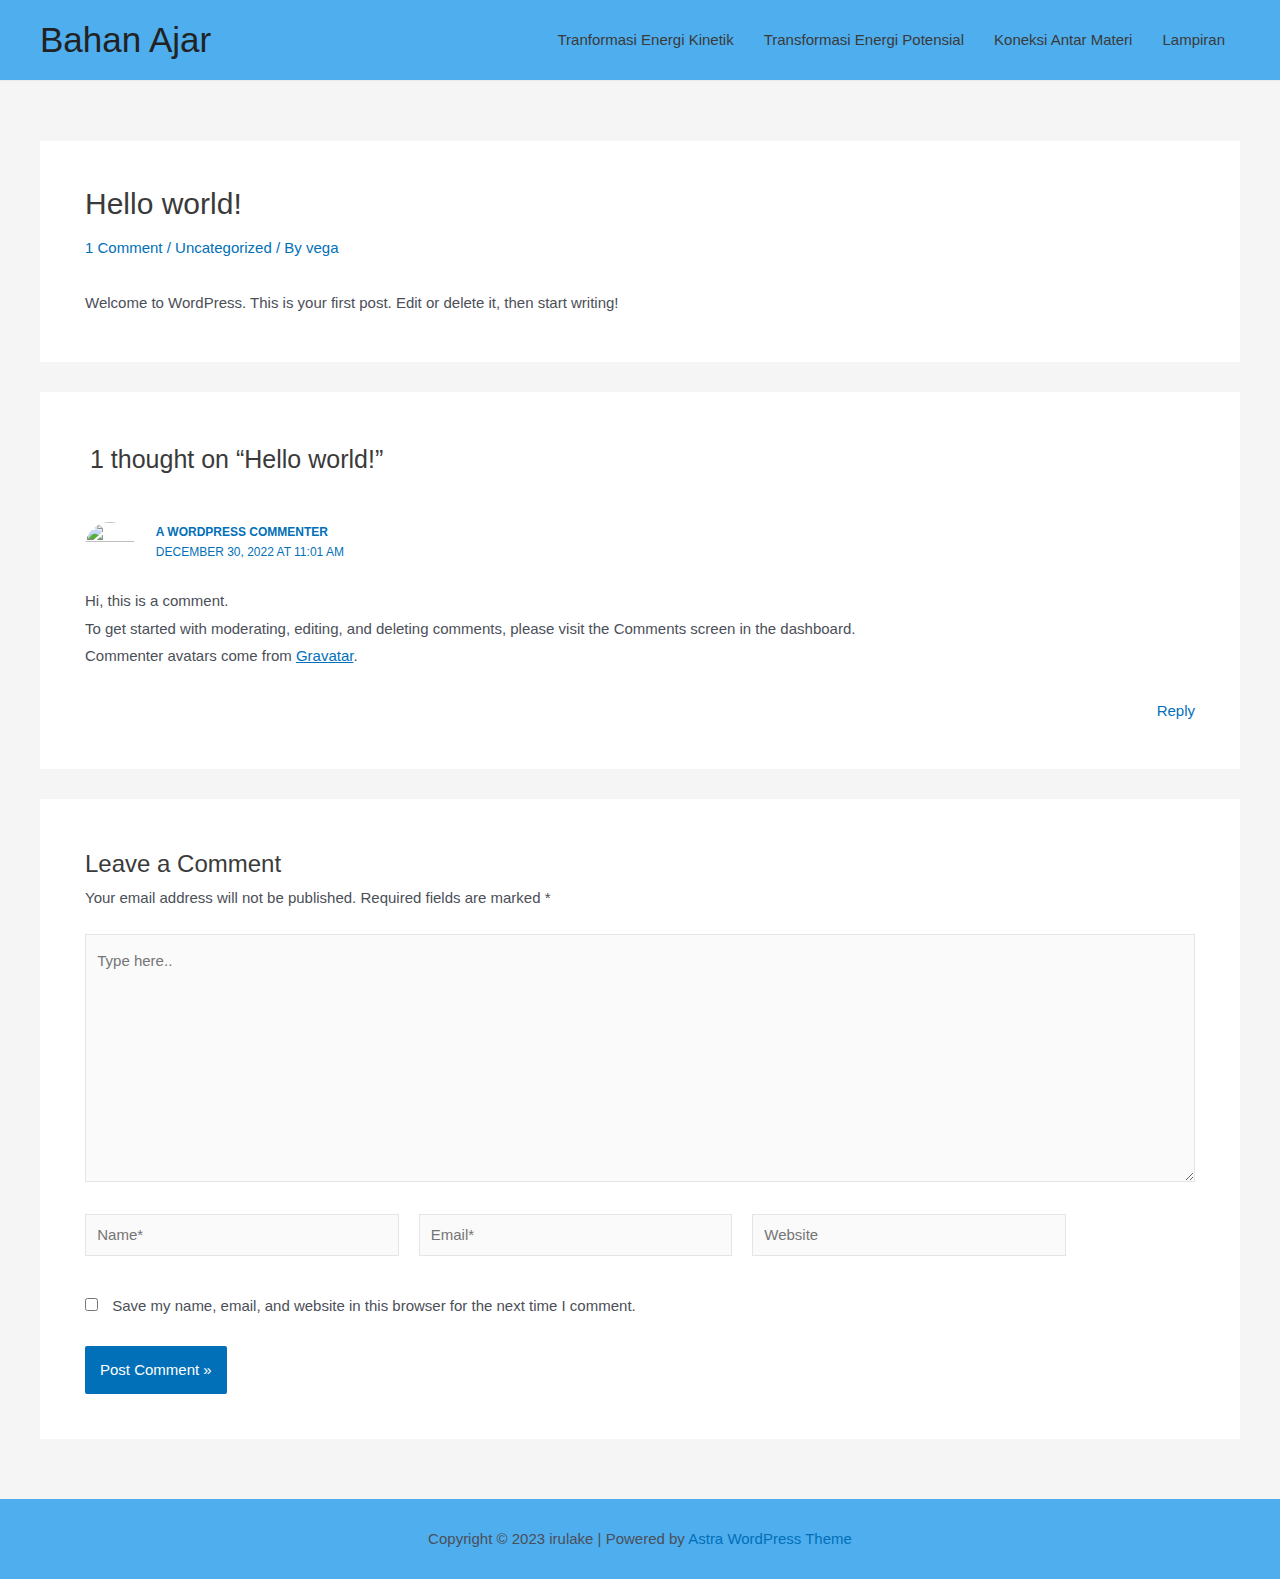
==== commit c0485113: "wp" ====
--- a/hello-world/index.html
+++ b/hello-world/index.html
@@ -28,7 +28,7 @@
 	padding: 0 !important;
 }</style>
 	<link rel="stylesheet" id="astra-theme-css-css" href="https://vegamus-teach.github.io/wp-content/themes/astra/assets/css/minified/main.min.css?ver=3.9.4" media="all">
-<style id="astra-theme-css-inline-css">:root{--ast-container-default-xlg-padding:3em;--ast-container-default-lg-padding:3em;--ast-container-default-slg-padding:2em;--ast-container-default-md-padding:3em;--ast-container-default-sm-padding:3em;--ast-container-default-xs-padding:2.4em;--ast-container-default-xxs-padding:1.8em;}html{font-size:93.75%;}a{color:var(--ast-global-color-0);}a:hover,a:focus{color:var(--ast-global-color-1);}body,button,input,select,textarea,.ast-button,.ast-custom-button{font-family:-apple-system,BlinkMacSystemFont,Segoe UI,Roboto,Oxygen-Sans,Ubuntu,Cantarell,Helvetica Neue,sans-serif;font-weight:inherit;font-size:15px;font-size:1rem;}blockquote{color:var(--ast-global-color-3);}.site-title{font-size:35px;font-size:2.3333333333333rem;display:block;}.ast-archive-description .ast-archive-title{font-size:40px;font-size:2.6666666666667rem;}.site-header .site-description{font-size:15px;font-size:1rem;display:none;}.entry-title{font-size:30px;font-size:2rem;}h1,.entry-content h1{font-size:40px;font-size:2.6666666666667rem;}h2,.entry-content h2{font-size:30px;font-size:2rem;}h3,.entry-content h3{font-size:25px;font-size:1.6666666666667rem;}h4,.entry-content h4{font-size:20px;font-size:1.3333333333333rem;}h5,.entry-content h5{font-size:18px;font-size:1.2rem;}h6,.entry-content h6{font-size:15px;font-size:1rem;}.ast-single-post .entry-title,.page-title{font-size:30px;font-size:2rem;}::selection{background-color:var(--ast-global-color-0);color:#ffffff;}body,h1,.entry-title a,.entry-content h1,h2,.entry-content h2,h3,.entry-content h3,h4,.entry-content h4,h5,.entry-content h5,h6,.entry-content h6{color:var(--ast-global-color-3);}.tagcloud a:hover,.tagcloud a:focus,.tagcloud a.current-item{color:#ffffff;border-color:var(--ast-global-color-0);background-color:var(--ast-global-color-0);}input:focus,input[type="text"]:focus,input[type="email"]:focus,input[type="url"]:focus,input[type="password"]:focus,input[type="reset"]:focus,input[type="search"]:focus,textarea:focus{border-color:var(--ast-global-color-0);}input[type="radio"]:checked,input[type=reset],input[type="checkbox"]:checked,input[type="checkbox"]:hover:checked,input[type="checkbox"]:focus:checked,input[type=range]::-webkit-slider-thumb{border-color:var(--ast-global-color-0);background-color:var(--ast-global-color-0);box-shadow:none;}.site-footer a:hover + .post-count,.site-footer a:focus + .post-count{background:var(--ast-global-color-0);border-color:var(--ast-global-color-0);}.single .nav-links .nav-previous,.single .nav-links .nav-next{color:var(--ast-global-color-0);}.entry-meta,.entry-meta *{line-height:1.45;color:var(--ast-global-color-0);}.entry-meta a:hover,.entry-meta a:hover *,.entry-meta a:focus,.entry-meta a:focus *,.page-links > .page-link,.page-links .page-link:hover,.post-navigation a:hover{color:var(--ast-global-color-1);}#cat option,.secondary .calendar_wrap thead a,.secondary .calendar_wrap thead a:visited{color:var(--ast-global-color-0);}.secondary .calendar_wrap #today,.ast-progress-val span{background:var(--ast-global-color-0);}.secondary a:hover + .post-count,.secondary a:focus + .post-count{background:var(--ast-global-color-0);border-color:var(--ast-global-color-0);}.calendar_wrap #today > a{color:#ffffff;}.page-links .page-link,.single .post-navigation a{color:var(--ast-global-color-0);}.ast-archive-title{color:var(--ast-global-color-2);}.widget-title{font-size:21px;font-size:1.4rem;color:var(--ast-global-color-2);}.ast-single-post .entry-content a,.ast-comment-content a:not(.ast-comment-edit-reply-wrap a){text-decoration:underline;}.ast-single-post .wp-block-button .wp-block-button__link,.ast-single-post .elementor-button-wrapper .elementor-button,.ast-single-post .entry-content .uagb-tab a,.ast-single-post .entry-content .uagb-ifb-cta a,.ast-single-post .entry-content .wp-block-uagb-buttons a,.ast-single-post .entry-content .uabb-module-content a,.ast-single-post .entry-content .uagb-post-grid a,.ast-single-post .entry-content .uagb-timeline a,.ast-single-post .entry-content .uagb-toc__wrap a,.ast-single-post .entry-content .uagb-taxomony-box a,.ast-single-post .entry-content .woocommerce a,.entry-content .wp-block-latest-posts > li > a{text-decoration:none;}.ast-logo-title-inline .site-logo-img{padding-right:1em;}@media (max-width:921px){#ast-desktop-header{display:none;}}@media (min-width:921px){#ast-mobile-header{display:none;}}.wp-block-buttons.aligncenter{justify-content:center;}@media (max-width:921px){.ast-theme-transparent-header #primary,.ast-theme-transparent-header #secondary{padding:0;}}@media (max-width:921px){.ast-plain-container.ast-no-sidebar #primary{padding:0;}}.ast-plain-container.ast-no-sidebar #primary{margin-top:0;margin-bottom:0;}@media (min-width:1200px){.ast-plain-container.ast-no-sidebar #primary{margin-top:60px;margin-bottom:60px;}}.wp-block-button.is-style-outline .wp-block-button__link{border-color:var(--ast-global-color-0);}.wp-block-button.is-style-outline > .wp-block-button__link:not(.has-text-color),.wp-block-button.wp-block-button__link.is-style-outline:not(.has-text-color){color:var(--ast-global-color-0);}.wp-block-button.is-style-outline .wp-block-button__link:hover,.wp-block-button.is-style-outline .wp-block-button__link:focus{color:#ffffff !important;background-color:var(--ast-global-color-1);border-color:var(--ast-global-color-1);}.post-page-numbers.current .page-link,.ast-pagination .page-numbers.current{color:#ffffff;border-color:var(--ast-global-color-0);background-color:var(--ast-global-color-0);border-radius:2px;}h1.widget-title{font-weight:inherit;}h2.widget-title{font-weight:inherit;}h3.widget-title{font-weight:inherit;}#page{display:flex;flex-direction:column;min-height:100vh;}.ast-404-layout-1 h1.page-title{color:var(--ast-global-color-2);}.single .post-navigation a{line-height:1em;height:inherit;}.error-404 .page-sub-title{font-size:1.5rem;font-weight:inherit;}.search .site-content .content-area .search-form{margin-bottom:0;}#page .site-content{flex-grow:1;}.widget{margin-bottom:3.5em;}#secondary li{line-height:1.5em;}#secondary .wp-block-group h2{margin-bottom:0.7em;}#secondary h2{font-size:1.7rem;}.ast-separate-container .ast-article-post,.ast-separate-container .ast-article-single,.ast-separate-container .ast-comment-list li.depth-1,.ast-separate-container .comment-respond{padding:3em;}.ast-separate-container .ast-comment-list li.depth-1,.hentry{margin-bottom:2em;}.ast-separate-container .ast-archive-description,.ast-separate-container .ast-author-box{background-color:var(--ast-global-color-5);border-bottom:1px solid var(--ast-border-color);}.ast-separate-container .comments-title{padding:2em 2em 0 2em;}.ast-page-builder-template .comment-form-textarea,.ast-comment-formwrap .ast-grid-common-col{padding:0;}.ast-comment-formwrap{padding:0 20px;display:inline-flex;column-gap:20px;}.archive.ast-page-builder-template .entry-header{margin-top:2em;}.ast-page-builder-template .ast-comment-formwrap{width:100%;}.entry-title{margin-bottom:0.5em;}.ast-archive-description .ast-archive-title{margin-bottom:10px;text-transform:capitalize;}.ast-archive-description p{font-size:inherit;font-weight:inherit;line-height:inherit;}@media (min-width:921px){.ast-left-sidebar.ast-page-builder-template #secondary,.archive.ast-right-sidebar.ast-page-builder-template .site-main{padding-left:20px;padding-right:20px;}}@media (max-width:544px){.ast-comment-formwrap.ast-row{column-gap:10px;}}@media (min-width:1201px){.ast-separate-container .ast-article-post,.ast-separate-container .ast-article-single,.ast-separate-container .ast-archive-description,.ast-separate-container .ast-author-box,.ast-separate-container .ast-404-layout-1,.ast-separate-container .no-results{padding:3em;}}@media (max-width:921px){.ast-separate-container #primary,.ast-separate-container #secondary{padding:1.5em 0;}#primary,#secondary{padding:1.5em 0;margin:0;}.ast-left-sidebar #content > .ast-container{display:flex;flex-direction:column-reverse;width:100%;}}@media (min-width:922px){.ast-separate-container.ast-right-sidebar #primary,.ast-separate-container.ast-left-sidebar #primary{border:0;}.search-no-results.ast-separate-container #primary{margin-bottom:4em;}}.wp-block-button .wp-block-button__link{color:#ffffff;}.wp-block-button .wp-block-button__link:hover,.wp-block-button .wp-block-button__link:focus{color:#ffffff;background-color:var(--ast-global-color-1);border-color:var(--ast-global-color-1);}.wp-block-button .wp-block-button__link,.wp-block-search .wp-block-search__button,body .wp-block-file .wp-block-file__button{border-color:var(--ast-global-color-0);background-color:var(--ast-global-color-0);color:#ffffff;font-family:inherit;font-weight:inherit;line-height:1;border-radius:2px;padding-top:15px;padding-right:30px;padding-bottom:15px;padding-left:30px;}@media (max-width:921px){.wp-block-button .wp-block-button__link,.wp-block-search .wp-block-search__button,body .wp-block-file .wp-block-file__button{padding-top:14px;padding-right:28px;padding-bottom:14px;padding-left:28px;}}@media (max-width:544px){.wp-block-button .wp-block-button__link,.wp-block-search .wp-block-search__button,body .wp-block-file .wp-block-file__button{padding-top:12px;padding-right:24px;padding-bottom:12px;padding-left:24px;}}.menu-toggle,button,.ast-button,.ast-custom-button,.button,input#submit,input[type="button"],input[type="submit"],input[type="reset"],form[CLASS*="wp-block-search__"].wp-block-search .wp-block-search__inside-wrapper .wp-block-search__button,body .wp-block-file .wp-block-file__button,.search .search-submit{border-style:solid;border-top-width:0;border-right-width:0;border-left-width:0;border-bottom-width:0;color:#ffffff;border-color:var(--ast-global-color-0);background-color:var(--ast-global-color-0);border-radius:2px;padding-top:15px;padding-right:30px;padding-bottom:15px;padding-left:30px;font-family:inherit;font-weight:inherit;line-height:1;}button:focus,.menu-toggle:hover,button:hover,.ast-button:hover,.ast-custom-button:hover .button:hover,.ast-custom-button:hover ,input[type=reset]:hover,input[type=reset]:focus,input#submit:hover,input#submit:focus,input[type="button"]:hover,input[type="button"]:focus,input[type="submit"]:hover,input[type="submit"]:focus,form[CLASS*="wp-block-search__"].wp-block-search .wp-block-search__inside-wrapper .wp-block-search__button:hover,form[CLASS*="wp-block-search__"].wp-block-search .wp-block-search__inside-wrapper .wp-block-search__button:focus,body .wp-block-file .wp-block-file__button:hover,body .wp-block-file .wp-block-file__button:focus{color:#ffffff;background-color:var(--ast-global-color-1);border-color:var(--ast-global-color-1);}form[CLASS*="wp-block-search__"].wp-block-search .wp-block-search__inside-wrapper .wp-block-search__button.has-icon{padding-top:calc(15px - 3px);padding-right:calc(30px - 3px);padding-bottom:calc(15px - 3px);padding-left:calc(30px - 3px);}@media (min-width:544px){.ast-container{max-width:100%;}}@media (max-width:544px){.ast-separate-container .ast-article-post,.ast-separate-container .ast-article-single,.ast-separate-container .comments-title,.ast-separate-container .ast-archive-description{padding:1.5em 1em;}.ast-separate-container #content .ast-container{padding-left:0.54em;padding-right:0.54em;}.ast-separate-container .ast-comment-list li.depth-1{padding:1.5em 1em;margin-bottom:1.5em;}.ast-separate-container .ast-comment-list .bypostauthor{padding:.5em;}.ast-search-menu-icon.ast-dropdown-active .search-field{width:170px;}.menu-toggle,button,.ast-button,.button,input#submit,input[type="button"],input[type="submit"],input[type="reset"]{padding-top:12px;padding-right:24px;padding-bottom:12px;padding-left:24px;}}@media (max-width:921px){.menu-toggle,button,.ast-button,.button,input#submit,input[type="button"],input[type="submit"],input[type="reset"]{padding-top:14px;padding-right:28px;padding-bottom:14px;padding-left:28px;}.ast-mobile-header-stack .main-header-bar .ast-search-menu-icon{display:inline-block;}.ast-header-break-point.ast-header-custom-item-outside .ast-mobile-header-stack .main-header-bar .ast-search-icon{margin:0;}.ast-comment-avatar-wrap img{max-width:2.5em;}.ast-separate-container .ast-comment-list li.depth-1{padding:1.5em 2.14em;}.ast-separate-container .comment-respond{padding:2em 2.14em;}.ast-comment-meta{padding:0 1.8888em 1.3333em;}}@media (max-width:921px){.site-title{display:block;}.ast-archive-description .ast-archive-title{font-size:40px;}.site-header .site-description{display:none;}.entry-title{font-size:30px;}h1,.entry-content h1{font-size:30px;}h2,.entry-content h2{font-size:25px;}h3,.entry-content h3{font-size:20px;}.ast-single-post .entry-title,.page-title{font-size:30px;}}@media (max-width:544px){.site-title{display:block;}.ast-archive-description .ast-archive-title{font-size:40px;}.site-header .site-description{display:none;}.entry-title{font-size:30px;}h1,.entry-content h1{font-size:30px;}h2,.entry-content h2{font-size:25px;}h3,.entry-content h3{font-size:20px;}.ast-single-post .entry-title,.page-title{font-size:30px;}}@media (max-width:921px){html{font-size:85.5%;}}@media (max-width:544px){html{font-size:85.5%;}}@media (min-width:922px){.ast-container{max-width:1240px;}}@media (min-width:922px){.site-content .ast-container{display:flex;}}@media (max-width:921px){.site-content .ast-container{flex-direction:column;}}@media (min-width:922px){.main-header-menu .sub-menu .menu-item.ast-left-align-sub-menu:hover > .sub-menu,.main-header-menu .sub-menu .menu-item.ast-left-align-sub-menu.focus > .sub-menu{margin-left:-0px;}}blockquote,cite {font-style: initial;}.wp-block-file {display: flex;align-items: center;flex-wrap: wrap;justify-content: space-between;}.wp-block-pullquote {border: none;}.wp-block-pullquote blockquote::before {content: "\201D";font-family: "Helvetica",sans-serif;display: flex;transform: rotate( 180deg );font-size: 6rem;font-style: normal;line-height: 1;font-weight: bold;align-items: center;justify-content: center;}.has-text-align-right > blockquote::before {justify-content: flex-start;}.has-text-align-left > blockquote::before {justify-content: flex-end;}figure.wp-block-pullquote.is-style-solid-color blockquote {max-width: 100%;text-align: inherit;}html body {--wp--custom--ast-default-block-top-padding: 3em;--wp--custom--ast-default-block-right-padding: 3em;--wp--custom--ast-default-block-bottom-padding: 3em;--wp--custom--ast-default-block-left-padding: 3em;--wp--custom--ast-container-width: 1200px;--wp--custom--ast-content-width-size: 1200px;--wp--custom--ast-wide-width-size: calc(1200px + var(--wp--custom--ast-default-block-left-padding) + var(--wp--custom--ast-default-block-right-padding));}@media(max-width: 921px) {html body {--wp--custom--ast-default-block-top-padding: 3em;--wp--custom--ast-default-block-right-padding: 2em;--wp--custom--ast-default-block-bottom-padding: 3em;--wp--custom--ast-default-block-left-padding: 2em;}}@media(max-width: 544px) {html body {--wp--custom--ast-default-block-top-padding: 3em;--wp--custom--ast-default-block-right-padding: 1.5em;--wp--custom--ast-default-block-bottom-padding: 3em;--wp--custom--ast-default-block-left-padding: 1.5em;}}.entry-content > .wp-block-group,.entry-content > .wp-block-cover,.entry-content > .wp-block-columns {padding-top: var(--wp--custom--ast-default-block-top-padding);padding-right: var(--wp--custom--ast-default-block-right-padding);padding-bottom: var(--wp--custom--ast-default-block-bottom-padding);padding-left: var(--wp--custom--ast-default-block-left-padding);}.ast-plain-container.ast-no-sidebar .entry-content > .alignfull,.ast-page-builder-template .ast-no-sidebar .entry-content > .alignfull {margin-left: calc( -50vw + 50%);margin-right: calc( -50vw + 50%);max-width: 100vw;width: 100vw;}.ast-plain-container.ast-no-sidebar .entry-content .alignfull .alignfull,.ast-page-builder-template.ast-no-sidebar .entry-content .alignfull .alignfull,.ast-plain-container.ast-no-sidebar .entry-content .alignfull .alignwide,.ast-page-builder-template.ast-no-sidebar .entry-content .alignfull .alignwide,.ast-plain-container.ast-no-sidebar .entry-content .alignwide .alignfull,.ast-page-builder-template.ast-no-sidebar .entry-content .alignwide .alignfull,.ast-plain-container.ast-no-sidebar .entry-content .alignwide .alignwide,.ast-page-builder-template.ast-no-sidebar .entry-content .alignwide .alignwide,.ast-plain-container.ast-no-sidebar .entry-content .wp-block-column .alignfull,.ast-page-builder-template.ast-no-sidebar .entry-content .wp-block-column .alignfull,.ast-plain-container.ast-no-sidebar .entry-content .wp-block-column .alignwide,.ast-page-builder-template.ast-no-sidebar .entry-content .wp-block-column .alignwide {margin-left: auto;margin-right: auto;width: 100%;}[ast-blocks-layout] .wp-block-separator:not(.is-style-dots) {height: 0;}[ast-blocks-layout] .wp-block-separator {margin: 20px auto;}[ast-blocks-layout] .wp-block-separator:not(.is-style-wide):not(.is-style-dots) {max-width: 100px;}[ast-blocks-layout] .wp-block-separator.has-background {padding: 0;}.entry-content[ast-blocks-layout] > * {max-width: var(--wp--custom--ast-content-width-size);margin-left: auto;margin-right: auto;}.entry-content[ast-blocks-layout] > .alignwide {max-width: var(--wp--custom--ast-wide-width-size);}.entry-content[ast-blocks-layout] .alignfull {max-width: none;}.entry-content .wp-block-columns {margin-bottom: 0;}blockquote {margin: 1.5em;border: none;}.wp-block-quote:not(.has-text-align-right):not(.has-text-align-center) {border-left: 5px solid rgba(0,0,0,0.05);}.has-text-align-right > blockquote,blockquote.has-text-align-right {border-right: 5px solid rgba(0,0,0,0.05);}.has-text-align-left > blockquote,blockquote.has-text-align-left {border-left: 5px solid rgba(0,0,0,0.05);}.wp-block-site-tagline,.wp-block-latest-posts .read-more {margin-top: 15px;}.wp-block-loginout p label {display: block;}.wp-block-loginout p:not(.login-remember):not(.login-submit) input {width: 100%;}.wp-block-loginout input:focus {border-color: transparent;}.wp-block-loginout input:focus {outline: thin dotted;}.entry-content .wp-block-media-text .wp-block-media-text__content {padding: 0 0 0 8%;}.entry-content .wp-block-media-text.has-media-on-the-right .wp-block-media-text__content {padding: 0 8% 0 0;}.entry-content .wp-block-media-text.has-background .wp-block-media-text__content {padding: 8%;}.entry-content .wp-block-cover:not([class*="background-color"]) .wp-block-cover__inner-container,.entry-content .wp-block-cover:not([class*="background-color"]) .wp-block-cover-image-text,.entry-content .wp-block-cover:not([class*="background-color"]) .wp-block-cover-text,.entry-content .wp-block-cover-image:not([class*="background-color"]) .wp-block-cover__inner-container,.entry-content .wp-block-cover-image:not([class*="background-color"]) .wp-block-cover-image-text,.entry-content .wp-block-cover-image:not([class*="background-color"]) .wp-block-cover-text {color: var(--ast-global-color-5);}.wp-block-loginout .login-remember input {width: 1.1rem;height: 1.1rem;margin: 0 5px 4px 0;vertical-align: middle;}.wp-block-latest-posts > li > *:first-child,.wp-block-latest-posts:not(.is-grid) > li:first-child {margin-top: 0;}.wp-block-search__inside-wrapper .wp-block-search__input {padding: 0 10px;color: var(--ast-global-color-3);background: var(--ast-global-color-5);border-color: var(--ast-border-color);}.wp-block-latest-posts .read-more {margin-bottom: 1.5em;}.wp-block-search__no-button .wp-block-search__inside-wrapper .wp-block-search__input {padding-top: 5px;padding-bottom: 5px;}.wp-block-latest-posts .wp-block-latest-posts__post-date,.wp-block-latest-posts .wp-block-latest-posts__post-author {font-size: 1rem;}.wp-block-latest-posts > li > *,.wp-block-latest-posts:not(.is-grid) > li {margin-top: 12px;margin-bottom: 12px;}.ast-page-builder-template .entry-content[ast-blocks-layout] > *,.ast-page-builder-template .entry-content[ast-blocks-layout] > .alignfull > * {max-width: none;}.ast-page-builder-template .entry-content[ast-blocks-layout] > .alignwide > * {max-width: var(--wp--custom--ast-wide-width-size);}.ast-page-builder-template .entry-content[ast-blocks-layout] > .inherit-container-width > *,.ast-page-builder-template .entry-content[ast-blocks-layout] > * > *,.entry-content[ast-blocks-layout] > .wp-block-cover .wp-block-cover__inner-container {max-width: var(--wp--custom--ast-content-width-size);margin-left: auto;margin-right: auto;}.entry-content[ast-blocks-layout] .wp-block-cover:not(.alignleft):not(.alignright) {width: auto;}@media(max-width: 1200px) {.ast-separate-container .entry-content > .alignfull,.ast-separate-container .entry-content[ast-blocks-layout] > .alignwide,.ast-plain-container .entry-content[ast-blocks-layout] > .alignwide,.ast-plain-container .entry-content .alignfull {margin-left: calc(-1 * min(var(--ast-container-default-xlg-padding),20px)) ;margin-right: calc(-1 * min(var(--ast-container-default-xlg-padding),20px));}}@media(min-width: 1201px) {.ast-separate-container .entry-content > .alignfull {margin-left: calc(-1 * var(--ast-container-default-xlg-padding) );margin-right: calc(-1 * var(--ast-container-default-xlg-padding) );}.ast-separate-container .entry-content[ast-blocks-layout] > .alignwide,.ast-plain-container .entry-content[ast-blocks-layout] > .alignwide {margin-left: calc(-1 * var(--wp--custom--ast-default-block-left-padding) );margin-right: calc(-1 * var(--wp--custom--ast-default-block-right-padding) );}}@media(min-width: 921px) {.ast-separate-container .entry-content .wp-block-group.alignwide:not(.inherit-container-width) > :where(:not(.alignleft):not(.alignright)),.ast-plain-container .entry-content .wp-block-group.alignwide:not(.inherit-container-width) > :where(:not(.alignleft):not(.alignright)) {max-width: calc( var(--wp--custom--ast-content-width-size) + 80px );}.ast-plain-container.ast-right-sidebar .entry-content[ast-blocks-layout] .alignfull,.ast-plain-container.ast-left-sidebar .entry-content[ast-blocks-layout] .alignfull {margin-left: -60px;margin-right: -60px;}}@media(min-width: 544px) {.entry-content > .alignleft {margin-right: 20px;}.entry-content > .alignright {margin-left: 20px;}}@media (max-width:544px){.wp-block-columns .wp-block-column:not(:last-child){margin-bottom:20px;}.wp-block-latest-posts{margin:0;}}@media( max-width: 600px ) {.entry-content .wp-block-media-text .wp-block-media-text__content,.entry-content .wp-block-media-text.has-media-on-the-right .wp-block-media-text__content {padding: 8% 0 0;}.entry-content .wp-block-media-text.has-background .wp-block-media-text__content {padding: 8%;}}.ast-separate-container .entry-content .wp-block-uagb-container {padding-left: 0;}.ast-page-builder-template .entry-header {padding-left: 0;}@media(min-width: 1201px) {.ast-separate-container .entry-content > .uagb-is-root-container {margin-left: 0;margin-right: 0;}}.entry-content[ast-blocks-layout] > ul,.entry-content[ast-blocks-layout] > ol {margin-left: 1em;}:root .has-ast-global-color-0-color{color:var(--ast-global-color-0);}:root .has-ast-global-color-0-background-color{background-color:var(--ast-global-color-0);}:root .wp-block-button .has-ast-global-color-0-color{color:var(--ast-global-color-0);}:root .wp-block-button .has-ast-global-color-0-background-color{background-color:var(--ast-global-color-0);}:root .has-ast-global-color-1-color{color:var(--ast-global-color-1);}:root .has-ast-global-color-1-background-color{background-color:var(--ast-global-color-1);}:root .wp-block-button .has-ast-global-color-1-color{color:var(--ast-global-color-1);}:root .wp-block-button .has-ast-global-color-1-background-color{background-color:var(--ast-global-color-1);}:root .has-ast-global-color-2-color{color:var(--ast-global-color-2);}:root .has-ast-global-color-2-background-color{background-color:var(--ast-global-color-2);}:root .wp-block-button .has-ast-global-color-2-color{color:var(--ast-global-color-2);}:root .wp-block-button .has-ast-global-color-2-background-color{background-color:var(--ast-global-color-2);}:root .has-ast-global-color-3-color{color:var(--ast-global-color-3);}:root .has-ast-global-color-3-background-color{background-color:var(--ast-global-color-3);}:root .wp-block-button .has-ast-global-color-3-color{color:var(--ast-global-color-3);}:root .wp-block-button .has-ast-global-color-3-background-color{background-color:var(--ast-global-color-3);}:root .has-ast-global-color-4-color{color:var(--ast-global-color-4);}:root .has-ast-global-color-4-background-color{background-color:var(--ast-global-color-4);}:root .wp-block-button .has-ast-global-color-4-color{color:var(--ast-global-color-4);}:root .wp-block-button .has-ast-global-color-4-background-color{background-color:var(--ast-global-color-4);}:root .has-ast-global-color-5-color{color:var(--ast-global-color-5);}:root .has-ast-global-color-5-background-color{background-color:var(--ast-global-color-5);}:root .wp-block-button .has-ast-global-color-5-color{color:var(--ast-global-color-5);}:root .wp-block-button .has-ast-global-color-5-background-color{background-color:var(--ast-global-color-5);}:root .has-ast-global-color-6-color{color:var(--ast-global-color-6);}:root .has-ast-global-color-6-background-color{background-color:var(--ast-global-color-6);}:root .wp-block-button .has-ast-global-color-6-color{color:var(--ast-global-color-6);}:root .wp-block-button .has-ast-global-color-6-background-color{background-color:var(--ast-global-color-6);}:root .has-ast-global-color-7-color{color:var(--ast-global-color-7);}:root .has-ast-global-color-7-background-color{background-color:var(--ast-global-color-7);}:root .wp-block-button .has-ast-global-color-7-color{color:var(--ast-global-color-7);}:root .wp-block-button .has-ast-global-color-7-background-color{background-color:var(--ast-global-color-7);}:root .has-ast-global-color-8-color{color:var(--ast-global-color-8);}:root .has-ast-global-color-8-background-color{background-color:var(--ast-global-color-8);}:root .wp-block-button .has-ast-global-color-8-color{color:var(--ast-global-color-8);}:root .wp-block-button .has-ast-global-color-8-background-color{background-color:var(--ast-global-color-8);}:root{--ast-global-color-0:#0170B9;--ast-global-color-1:#3a3a3a;--ast-global-color-2:#3a3a3a;--ast-global-color-3:#4B4F58;--ast-global-color-4:#F5F5F5;--ast-global-color-5:#FFFFFF;--ast-global-color-6:#E5E5E5;--ast-global-color-7:#424242;--ast-global-color-8:#000000;}:root {--ast-border-color : var(--ast-global-color-6);}.ast-breadcrumbs .trail-browse,.ast-breadcrumbs .trail-items,.ast-breadcrumbs .trail-items li{display:inline-block;margin:0;padding:0;border:none;background:inherit;text-indent:0;}.ast-breadcrumbs .trail-browse{font-size:inherit;font-style:inherit;font-weight:inherit;color:inherit;}.ast-breadcrumbs .trail-items{list-style:none;}.trail-items li::after{padding:0 0.3em;content:"\00bb";}.trail-items li:last-of-type::after{display:none;}h1,.entry-content h1,h2,.entry-content h2,h3,.entry-content h3,h4,.entry-content h4,h5,.entry-content h5,h6,.entry-content h6{color:var(--ast-global-color-2);}.entry-title a{color:var(--ast-global-color-2);}@media (max-width:921px){.ast-builder-grid-row-container.ast-builder-grid-row-tablet-3-firstrow .ast-builder-grid-row > *:first-child,.ast-builder-grid-row-container.ast-builder-grid-row-tablet-3-lastrow .ast-builder-grid-row > *:last-child{grid-column:1 / -1;}}@media (max-width:544px){.ast-builder-grid-row-container.ast-builder-grid-row-mobile-3-firstrow .ast-builder-grid-row > *:first-child,.ast-builder-grid-row-container.ast-builder-grid-row-mobile-3-lastrow .ast-builder-grid-row > *:last-child{grid-column:1 / -1;}}.ast-builder-layout-element[data-section="title_tagline"]{display:flex;}@media (max-width:921px){.ast-header-break-point .ast-builder-layout-element[data-section="title_tagline"]{display:flex;}}@media (max-width:544px){.ast-header-break-point .ast-builder-layout-element[data-section="title_tagline"]{display:flex;}}.ast-builder-menu-1{font-family:inherit;font-weight:inherit;}.ast-builder-menu-1 .menu-item > .menu-link{color:var(--ast-global-color-1);}.ast-builder-menu-1 .menu-item > .ast-menu-toggle{color:var(--ast-global-color-1);}.ast-builder-menu-1 .sub-menu,.ast-builder-menu-1 .inline-on-mobile .sub-menu{border-top-width:2px;border-bottom-width:0px;border-right-width:0px;border-left-width:0px;border-color:var(--ast-global-color-0);border-style:solid;border-radius:0px;}.ast-builder-menu-1 .main-header-menu > .menu-item > .sub-menu,.ast-builder-menu-1 .main-header-menu > .menu-item > .astra-full-megamenu-wrapper{margin-top:0px;}.ast-desktop .ast-builder-menu-1 .main-header-menu > .menu-item > .sub-menu:before,.ast-desktop .ast-builder-menu-1 .main-header-menu > .menu-item > .astra-full-megamenu-wrapper:before{height:calc( 0px + 5px );}.ast-desktop .ast-builder-menu-1 .menu-item .sub-menu .menu-link{border-style:none;}@media (max-width:921px){.ast-header-break-point .ast-builder-menu-1 .menu-item.menu-item-has-children > .ast-menu-toggle{top:0;}.ast-builder-menu-1 .menu-item-has-children > .menu-link:after{content:unset;}.ast-builder-menu-1 .main-header-menu > .menu-item > .sub-menu,.ast-builder-menu-1 .main-header-menu > .menu-item > .astra-full-megamenu-wrapper{margin-top:0;}}@media (max-width:544px){.ast-header-break-point .ast-builder-menu-1 .menu-item.menu-item-has-children > .ast-menu-toggle{top:0;}.ast-builder-menu-1 .main-header-menu > .menu-item > .sub-menu,.ast-builder-menu-1 .main-header-menu > .menu-item > .astra-full-megamenu-wrapper{margin-top:0;}}.ast-builder-menu-1{display:flex;}@media (max-width:921px){.ast-header-break-point .ast-builder-menu-1{display:flex;}}@media (max-width:544px){.ast-header-break-point .ast-builder-menu-1{display:flex;}}.ast-desktop .ast-menu-hover-style-underline > .menu-item > .menu-link:before,.ast-desktop .ast-menu-hover-style-overline > .menu-item > .menu-link:before {content: "";position: absolute;width: 100%;right: 50%;height: 1px;background-color: transparent;transform: scale(0,0) translate(-50%,0);transition: transform .3s ease-in-out,color .0s ease-in-out;}.ast-desktop .ast-menu-hover-style-underline > .menu-item:hover > .menu-link:before,.ast-desktop .ast-menu-hover-style-overline > .menu-item:hover > .menu-link:before {width: calc(100% - 1.2em);background-color: currentColor;transform: scale(1,1) translate(50%,0);}.ast-desktop .ast-menu-hover-style-underline > .menu-item > .menu-link:before {bottom: 0;}.ast-desktop .ast-menu-hover-style-overline > .menu-item > .menu-link:before {top: 0;}.ast-desktop .ast-menu-hover-style-zoom > .menu-item > .menu-link:hover {transition: all .3s ease;transform: scale(1.2);}.site-below-footer-wrap{padding-top:20px;padding-bottom:20px;}.site-below-footer-wrap[data-section="section-below-footer-builder"]{background-color:#4eaeee;;background-image:none;;min-height:80px;}.site-below-footer-wrap[data-section="section-below-footer-builder"] .ast-builder-grid-row{max-width:1200px;margin-left:auto;margin-right:auto;}.site-below-footer-wrap[data-section="section-below-footer-builder"] .ast-builder-grid-row,.site-below-footer-wrap[data-section="section-below-footer-builder"] .site-footer-section{align-items:flex-start;}.site-below-footer-wrap[data-section="section-below-footer-builder"].ast-footer-row-inline .site-footer-section{display:flex;margin-bottom:0;}.ast-builder-grid-row-full .ast-builder-grid-row{grid-template-columns:1fr;}@media (max-width:921px){.site-below-footer-wrap[data-section="section-below-footer-builder"].ast-footer-row-tablet-inline .site-footer-section{display:flex;margin-bottom:0;}.site-below-footer-wrap[data-section="section-below-footer-builder"].ast-footer-row-tablet-stack .site-footer-section{display:block;margin-bottom:10px;}.ast-builder-grid-row-container.ast-builder-grid-row-tablet-full .ast-builder-grid-row{grid-template-columns:1fr;}}@media (max-width:544px){.site-below-footer-wrap[data-section="section-below-footer-builder"].ast-footer-row-mobile-inline .site-footer-section{display:flex;margin-bottom:0;}.site-below-footer-wrap[data-section="section-below-footer-builder"].ast-footer-row-mobile-stack .site-footer-section{display:block;margin-bottom:10px;}.ast-builder-grid-row-container.ast-builder-grid-row-mobile-full .ast-builder-grid-row{grid-template-columns:1fr;}}.site-below-footer-wrap[data-section="section-below-footer-builder"]{display:grid;}@media (max-width:921px){.ast-header-break-point .site-below-footer-wrap[data-section="section-below-footer-builder"]{display:grid;}}@media (max-width:544px){.ast-header-break-point .site-below-footer-wrap[data-section="section-below-footer-builder"]{display:grid;}}.ast-footer-copyright{text-align:center;}.ast-footer-copyright {color:var(--ast-global-color-3);}@media (max-width:921px){.ast-footer-copyright{text-align:center;}}@media (max-width:544px){.ast-footer-copyright{text-align:center;}}.ast-footer-copyright.ast-builder-layout-element{display:flex;}@media (max-width:921px){.ast-header-break-point .ast-footer-copyright.ast-builder-layout-element{display:flex;}}@media (max-width:544px){.ast-header-break-point .ast-footer-copyright.ast-builder-layout-element{display:flex;}}.site-footer{background-color:#4eaeee;;background-image:none;;}.elementor-template-full-width .ast-container{display:block;}@media (max-width:544px){.elementor-element .elementor-wc-products .woocommerce[class*="columns-"] ul.products li.product{width:auto;margin:0;}.elementor-element .woocommerce .woocommerce-result-count{float:none;}}.ast-header-break-point .main-header-bar{border-bottom-width:1px;}@media (min-width:922px){.main-header-bar{border-bottom-width:1px;}}.main-header-menu .menu-item, #astra-footer-menu .menu-item, .main-header-bar .ast-masthead-custom-menu-items{-js-display:flex;display:flex;-webkit-box-pack:center;-webkit-justify-content:center;-moz-box-pack:center;-ms-flex-pack:center;justify-content:center;-webkit-box-orient:vertical;-webkit-box-direction:normal;-webkit-flex-direction:column;-moz-box-orient:vertical;-moz-box-direction:normal;-ms-flex-direction:column;flex-direction:column;}.main-header-menu > .menu-item > .menu-link, #astra-footer-menu > .menu-item > .menu-link{height:100%;-webkit-box-align:center;-webkit-align-items:center;-moz-box-align:center;-ms-flex-align:center;align-items:center;-js-display:flex;display:flex;}.ast-header-break-point .main-navigation ul .menu-item .menu-link .icon-arrow:first-of-type svg{top:.2em;margin-top:0px;margin-left:0px;width:.65em;transform:translate(0, -2px) rotateZ(270deg);}.ast-mobile-popup-content .ast-submenu-expanded > .ast-menu-toggle{transform:rotateX(180deg);}.ast-separate-container .blog-layout-1, .ast-separate-container .blog-layout-2, .ast-separate-container .blog-layout-3{background-color:transparent;background-image:none;}.ast-separate-container .ast-article-post{background-color:var(--ast-global-color-5);;}@media (max-width:921px){.ast-separate-container .ast-article-post{background-color:var(--ast-global-color-5);;}}@media (max-width:544px){.ast-separate-container .ast-article-post{background-color:var(--ast-global-color-5);;}}.ast-separate-container .ast-article-single:not(.ast-related-post), .ast-separate-container .comments-area .comment-respond,.ast-separate-container .comments-area .ast-comment-list li, .ast-separate-container .ast-woocommerce-container, .ast-separate-container .error-404, .ast-separate-container .no-results, .single.ast-separate-container .site-main .ast-author-meta, .ast-separate-container .related-posts-title-wrapper, .ast-separate-container.ast-two-container #secondary .widget,.ast-separate-container .comments-count-wrapper, .ast-box-layout.ast-plain-container .site-content,.ast-padded-layout.ast-plain-container .site-content, .ast-separate-container .comments-area .comments-title{background-color:var(--ast-global-color-5);;}@media (max-width:921px){.ast-separate-container .ast-article-single:not(.ast-related-post), .ast-separate-container .comments-area .comment-respond,.ast-separate-container .comments-area .ast-comment-list li, .ast-separate-container .ast-woocommerce-container, .ast-separate-container .error-404, .ast-separate-container .no-results, .single.ast-separate-container .site-main .ast-author-meta, .ast-separate-container .related-posts-title-wrapper, .ast-separate-container.ast-two-container #secondary .widget,.ast-separate-container .comments-count-wrapper, .ast-box-layout.ast-plain-container .site-content,.ast-padded-layout.ast-plain-container .site-content, .ast-separate-container .comments-area .comments-title{background-color:var(--ast-global-color-5);;}}@media (max-width:544px){.ast-separate-container .ast-article-single:not(.ast-related-post), .ast-separate-container .comments-area .comment-respond,.ast-separate-container .comments-area .ast-comment-list li, .ast-separate-container .ast-woocommerce-container, .ast-separate-container .error-404, .ast-separate-container .no-results, .single.ast-separate-container .site-main .ast-author-meta, .ast-separate-container .related-posts-title-wrapper, .ast-separate-container.ast-two-container #secondary .widget,.ast-separate-container .comments-count-wrapper, .ast-box-layout.ast-plain-container .site-content,.ast-padded-layout.ast-plain-container .site-content, .ast-separate-container .comments-area .comments-title{background-color:var(--ast-global-color-5);;}}.ast-plain-container, .ast-page-builder-template{background-color:var(--ast-global-color-5);;}@media (max-width:921px){.ast-plain-container, .ast-page-builder-template{background-color:var(--ast-global-color-5);;}}@media (max-width:544px){.ast-plain-container, .ast-page-builder-template{background-color:var(--ast-global-color-5);;}}.ast-mobile-header-content > *,.ast-desktop-header-content > * {padding: 10px 0;height: auto;}.ast-mobile-header-content > *:first-child,.ast-desktop-header-content > *:first-child {padding-top: 10px;}.ast-mobile-header-content > .ast-builder-menu,.ast-desktop-header-content > .ast-builder-menu {padding-top: 0;}.ast-mobile-header-content > *:last-child,.ast-desktop-header-content > *:last-child {padding-bottom: 0;}.ast-mobile-header-content .ast-search-menu-icon.ast-inline-search label,.ast-desktop-header-content .ast-search-menu-icon.ast-inline-search label {width: 100%;}.ast-desktop-header-content .main-header-bar-navigation .ast-submenu-expanded > .ast-menu-toggle::before {transform: rotateX(180deg);}#ast-desktop-header .ast-desktop-header-content,.ast-mobile-header-content .ast-search-icon,.ast-desktop-header-content .ast-search-icon,.ast-mobile-header-wrap .ast-mobile-header-content,.ast-main-header-nav-open.ast-popup-nav-open .ast-mobile-header-wrap .ast-mobile-header-content,.ast-main-header-nav-open.ast-popup-nav-open .ast-desktop-header-content {display: none;}.ast-main-header-nav-open.ast-header-break-point #ast-desktop-header .ast-desktop-header-content,.ast-main-header-nav-open.ast-header-break-point .ast-mobile-header-wrap .ast-mobile-header-content {display: block;}.ast-desktop .ast-desktop-header-content .astra-menu-animation-slide-up > .menu-item > .sub-menu,.ast-desktop .ast-desktop-header-content .astra-menu-animation-slide-up > .menu-item .menu-item > .sub-menu,.ast-desktop .ast-desktop-header-content .astra-menu-animation-slide-down > .menu-item > .sub-menu,.ast-desktop .ast-desktop-header-content .astra-menu-animation-slide-down > .menu-item .menu-item > .sub-menu,.ast-desktop .ast-desktop-header-content .astra-menu-animation-fade > .menu-item > .sub-menu,.ast-desktop .ast-desktop-header-content .astra-menu-animation-fade > .menu-item .menu-item > .sub-menu {opacity: 1;visibility: visible;}.ast-hfb-header.ast-default-menu-enable.ast-header-break-point .ast-mobile-header-wrap .ast-mobile-header-content .main-header-bar-navigation {width: unset;margin: unset;}.ast-mobile-header-content.content-align-flex-end .main-header-bar-navigation .menu-item-has-children > .ast-menu-toggle,.ast-desktop-header-content.content-align-flex-end .main-header-bar-navigation .menu-item-has-children > .ast-menu-toggle {left: calc( 20px - 0.907em);}.ast-mobile-header-content .ast-search-menu-icon,.ast-mobile-header-content .ast-search-menu-icon.slide-search,.ast-desktop-header-content .ast-search-menu-icon,.ast-desktop-header-content .ast-search-menu-icon.slide-search {width: 100%;position: relative;display: block;right: auto;transform: none;}.ast-mobile-header-content .ast-search-menu-icon.slide-search .search-form,.ast-mobile-header-content .ast-search-menu-icon .search-form,.ast-desktop-header-content .ast-search-menu-icon.slide-search .search-form,.ast-desktop-header-content .ast-search-menu-icon .search-form {right: 0;visibility: visible;opacity: 1;position: relative;top: auto;transform: none;padding: 0;display: block;overflow: hidden;}.ast-mobile-header-content .ast-search-menu-icon.ast-inline-search .search-field,.ast-mobile-header-content .ast-search-menu-icon .search-field,.ast-desktop-header-content .ast-search-menu-icon.ast-inline-search .search-field,.ast-desktop-header-content .ast-search-menu-icon .search-field {width: 100%;padding-right: 5.5em;}.ast-mobile-header-content .ast-search-menu-icon .search-submit,.ast-desktop-header-content .ast-search-menu-icon .search-submit {display: block;position: absolute;height: 100%;top: 0;right: 0;padding: 0 1em;border-radius: 0;}.ast-hfb-header.ast-default-menu-enable.ast-header-break-point .ast-mobile-header-wrap .ast-mobile-header-content .main-header-bar-navigation ul .sub-menu .menu-link {padding-left: 30px;}.ast-hfb-header.ast-default-menu-enable.ast-header-break-point .ast-mobile-header-wrap .ast-mobile-header-content .main-header-bar-navigation .sub-menu .menu-item .menu-item .menu-link {padding-left: 40px;}.ast-mobile-popup-drawer.active .ast-mobile-popup-inner{background-color:#ffffff;;}.ast-mobile-header-wrap .ast-mobile-header-content, .ast-desktop-header-content{background-color:#ffffff;;}.ast-mobile-popup-content > *, .ast-mobile-header-content > *, .ast-desktop-popup-content > *, .ast-desktop-header-content > *{padding-top:0px;padding-bottom:0px;}.content-align-flex-start .ast-builder-layout-element{justify-content:flex-start;}.content-align-flex-start .main-header-menu{text-align:left;}.ast-mobile-popup-drawer.active .menu-toggle-close{color:#3a3a3a;}.ast-mobile-header-wrap .ast-primary-header-bar,.ast-primary-header-bar .site-primary-header-wrap{min-height:80px;}.ast-desktop .ast-primary-header-bar .main-header-menu > .menu-item{line-height:80px;}@media (max-width:921px){#masthead .ast-mobile-header-wrap .ast-primary-header-bar,#masthead .ast-mobile-header-wrap .ast-below-header-bar{padding-left:20px;padding-right:20px;}}.ast-header-break-point .ast-primary-header-bar{border-bottom-width:1px;border-bottom-color:#eaeaea;border-bottom-style:solid;}@media (min-width:922px){.ast-primary-header-bar{border-bottom-width:1px;border-bottom-color:#eaeaea;border-bottom-style:solid;}}.ast-primary-header-bar{background-color:#4eaeee;;background-image:none;;}.ast-primary-header-bar{display:block;}@media (max-width:921px){.ast-header-break-point .ast-primary-header-bar{display:grid;}}@media (max-width:544px){.ast-header-break-point .ast-primary-header-bar{display:grid;}}[data-section="section-header-mobile-trigger"] .ast-button-wrap .ast-mobile-menu-trigger-minimal{color:var(--ast-global-color-0);border:none;background:transparent;}[data-section="section-header-mobile-trigger"] .ast-button-wrap .mobile-menu-toggle-icon .ast-mobile-svg{width:20px;height:20px;fill:var(--ast-global-color-0);}[data-section="section-header-mobile-trigger"] .ast-button-wrap .mobile-menu-wrap .mobile-menu{color:var(--ast-global-color-0);}.ast-builder-menu-mobile .main-navigation .menu-item > .menu-link{font-family:inherit;font-weight:inherit;}.ast-builder-menu-mobile .main-navigation .menu-item.menu-item-has-children > .ast-menu-toggle{top:0;}.ast-builder-menu-mobile .main-navigation .menu-item-has-children > .menu-link:after{content:unset;}.ast-hfb-header .ast-builder-menu-mobile .main-header-menu, .ast-hfb-header .ast-builder-menu-mobile .main-navigation .menu-item .menu-link, .ast-hfb-header .ast-builder-menu-mobile .main-navigation .menu-item .sub-menu .menu-link{border-style:none;}.ast-builder-menu-mobile .main-navigation .menu-item.menu-item-has-children > .ast-menu-toggle{top:0;}@media (max-width:921px){.ast-builder-menu-mobile .main-navigation .menu-item.menu-item-has-children > .ast-menu-toggle{top:0;}.ast-builder-menu-mobile .main-navigation .menu-item-has-children > .menu-link:after{content:unset;}}@media (max-width:544px){.ast-builder-menu-mobile .main-navigation .menu-item.menu-item-has-children > .ast-menu-toggle{top:0;}}.ast-builder-menu-mobile .main-navigation{display:block;}@media (max-width:921px){.ast-header-break-point .ast-builder-menu-mobile .main-navigation{display:block;}}@media (max-width:544px){.ast-header-break-point .ast-builder-menu-mobile .main-navigation{display:block;}}:root{--e-global-color-astglobalcolor0:#0170B9;--e-global-color-astglobalcolor1:#3a3a3a;--e-global-color-astglobalcolor2:#3a3a3a;--e-global-color-astglobalcolor3:#4B4F58;--e-global-color-astglobalcolor4:#F5F5F5;--e-global-color-astglobalcolor5:#FFFFFF;--e-global-color-astglobalcolor6:#E5E5E5;--e-global-color-astglobalcolor7:#424242;--e-global-color-astglobalcolor8:#000000;}.comment-reply-title{font-size:24px;font-size:1.6rem;}.ast-comment-meta{line-height:1.666666667;color:var(--ast-global-color-0);font-size:12px;font-size:0.8rem;}.ast-comment-list #cancel-comment-reply-link{font-size:15px;font-size:1rem;}.comments-title {padding: 1em 0 0;}.comments-title {font-weight: normal;word-wrap: break-word;}.ast-comment-list {margin: 0;word-wrap: break-word;padding-bottom: 0;list-style: none;}.ast-comment-list li {list-style: none;}.ast-comment-list .ast-comment-edit-reply-wrap {-js-display: flex;display: flex;justify-content: flex-end;}.ast-comment-list .ast-edit-link {flex: 1;}.ast-comment-list .comment-awaiting-moderation {margin-bottom: 0;}.ast-comment {padding: 0 ;}.ast-comment-info img {border-radius: 50%;}.ast-comment-cite-wrap cite {font-style: normal;}.comment-reply-title {padding-top: 1em;font-weight: normal;line-height: 1.65;}.ast-comment-meta {margin-bottom: 0.5em;}.comments-area {border-top: 1px solid #eeeeee;margin-top: 2em;}.comments-area .comment-form-comment {width: 100%;border: none;margin: 0;padding: 0;}.comments-area .comment-notes,.comments-area .comment-textarea,.comments-area .form-allowed-tags {margin-bottom: 1.5em;}.comments-area .form-submit {margin-bottom: 0;}.comments-area textarea#comment,.comments-area .ast-comment-formwrap input[type="text"] {width: 100%;border-radius: 0;vertical-align: middle;margin-bottom: 10px;}.comments-area .no-comments {margin-top: 0.5em;margin-bottom: 0.5em;}.comments-area p.logged-in-as {margin-bottom: 1em;}.ast-separate-container .comments-area {border-top: 0;}.ast-separate-container .ast-comment-list {padding-bottom: 0;}.ast-separate-container .ast-comment-list li {background-color: #fff;}.ast-separate-container .ast-comment-list li.depth-1 .children li {padding-bottom: 0;padding-top: 0;margin-bottom: 0;}.ast-separate-container .ast-comment-list li.depth-1 .ast-comment,.ast-separate-container .ast-comment-list li.depth-2 .ast-comment {border-bottom: 0;}.ast-separate-container .ast-comment-list .comment-respond {padding-top: 0;padding-bottom: 1em;background-color: transparent;}.ast-separate-container .ast-comment-list .pingback p {margin-bottom: 0;}.ast-separate-container .ast-comment-list .bypostauthor {padding: 2em;margin-bottom: 1em;}.ast-separate-container .ast-comment-list .bypostauthor li {background: transparent;margin-bottom: 0;padding: 0 0 0 2em;}.ast-separate-container .comment-reply-title {padding-top: 0;}.comment-content a {word-wrap: break-word;}.comment-form-legend {margin-bottom: unset;padding: 0 0.5em;}.ast-plain-container .ast-comment,.ast-page-builder-template .ast-comment {padding: 2em 0;}.page.ast-page-builder-template .comments-area {margin-top: 2em;}.ast-comment-list .children {margin-left: 2em;}@media (max-width: 992px) {.ast-comment-list .children {margin-left: 1em;}}.ast-comment-list #cancel-comment-reply-link {white-space: nowrap;font-size: 15px;font-size: 1rem;margin-left: 1em;}.ast-comment-info {display: flex;position: relative;}.ast-comment-meta {justify-content: right;padding: 0 3.4em 1.60em;}.ast-comment-time .timendate{margin-right: 0.5em;}.comments-area #wp-comment-cookies-consent {margin-right: 10px;}.ast-page-builder-template .comments-area {padding-left: 20px;padding-right: 20px;margin-top: 0;margin-bottom: 2em;}.ast-separate-container .ast-comment-list .bypostauthor .bypostauthor {background: transparent;margin-bottom: 0;padding-right: 0;padding-bottom: 0;padding-top: 0;}@media (min-width:922px){.ast-separate-container .ast-comment-list li .comment-respond{padding-left:2.66666em;padding-right:2.66666em;}}@media (max-width:544px){.ast-separate-container .ast-comment-list li.depth-1{padding:1.5em 1em;margin-bottom:1.5em;}.ast-separate-container .ast-comment-list .bypostauthor{padding:.5em;}.ast-separate-container .comment-respond{padding:1.5em 1em;}.ast-separate-container .ast-comment-list .bypostauthor li{padding:0 0 0 .5em;}.ast-comment-list .children{margin-left:0.66666em;}}@media (max-width:921px){.ast-comment-avatar-wrap img{max-width:2.5em;}.comments-area{margin-top:1.5em;}.ast-comment-meta{padding:0 1.8888em 1.3333em;}.ast-separate-container .ast-comment-list li.depth-1{padding:1.5em 2.14em;}.ast-separate-container .comment-respond{padding:2em 2.14em;}.ast-comment-avatar-wrap{margin-right:0.5em;}}</style>
+<style id="astra-theme-css-inline-css">:root{--ast-container-default-xlg-padding:3em;--ast-container-default-lg-padding:3em;--ast-container-default-slg-padding:2em;--ast-container-default-md-padding:3em;--ast-container-default-sm-padding:3em;--ast-container-default-xs-padding:2.4em;--ast-container-default-xxs-padding:1.8em;}html{font-size:93.75%;}a{color:var(--ast-global-color-0);}a:hover,a:focus{color:var(--ast-global-color-1);}body,button,input,select,textarea,.ast-button,.ast-custom-button{font-family:-apple-system,BlinkMacSystemFont,Segoe UI,Roboto,Oxygen-Sans,Ubuntu,Cantarell,Helvetica Neue,sans-serif;font-weight:inherit;font-size:15px;font-size:1rem;}blockquote{color:var(--ast-global-color-3);}.site-title{font-size:35px;font-size:2.3333333333333rem;display:block;}.ast-archive-description .ast-archive-title{font-size:40px;font-size:2.6666666666667rem;}.site-header .site-description{font-size:15px;font-size:1rem;display:none;}.entry-title{font-size:30px;font-size:2rem;}h1,.entry-content h1{font-size:40px;font-size:2.6666666666667rem;}h2,.entry-content h2{font-size:30px;font-size:2rem;}h3,.entry-content h3{font-size:25px;font-size:1.6666666666667rem;}h4,.entry-content h4{font-size:20px;font-size:1.3333333333333rem;}h5,.entry-content h5{font-size:18px;font-size:1.2rem;}h6,.entry-content h6{font-size:15px;font-size:1rem;}.ast-single-post .entry-title,.page-title{font-size:30px;font-size:2rem;}::selection{background-color:var(--ast-global-color-0);color:#ffffff;}body,h1,.entry-title a,.entry-content h1,h2,.entry-content h2,h3,.entry-content h3,h4,.entry-content h4,h5,.entry-content h5,h6,.entry-content h6{color:var(--ast-global-color-3);}.tagcloud a:hover,.tagcloud a:focus,.tagcloud a.current-item{color:#ffffff;border-color:var(--ast-global-color-0);background-color:var(--ast-global-color-0);}input:focus,input[type="text"]:focus,input[type="email"]:focus,input[type="url"]:focus,input[type="password"]:focus,input[type="reset"]:focus,input[type="search"]:focus,textarea:focus{border-color:var(--ast-global-color-0);}input[type="radio"]:checked,input[type=reset],input[type="checkbox"]:checked,input[type="checkbox"]:hover:checked,input[type="checkbox"]:focus:checked,input[type=range]::-webkit-slider-thumb{border-color:var(--ast-global-color-0);background-color:var(--ast-global-color-0);box-shadow:none;}.site-footer a:hover + .post-count,.site-footer a:focus + .post-count{background:var(--ast-global-color-0);border-color:var(--ast-global-color-0);}.single .nav-links .nav-previous,.single .nav-links .nav-next{color:var(--ast-global-color-0);}.entry-meta,.entry-meta *{line-height:1.45;color:var(--ast-global-color-0);}.entry-meta a:hover,.entry-meta a:hover *,.entry-meta a:focus,.entry-meta a:focus *,.page-links > .page-link,.page-links .page-link:hover,.post-navigation a:hover{color:var(--ast-global-color-1);}#cat option,.secondary .calendar_wrap thead a,.secondary .calendar_wrap thead a:visited{color:var(--ast-global-color-0);}.secondary .calendar_wrap #today,.ast-progress-val span{background:var(--ast-global-color-0);}.secondary a:hover + .post-count,.secondary a:focus + .post-count{background:var(--ast-global-color-0);border-color:var(--ast-global-color-0);}.calendar_wrap #today > a{color:#ffffff;}.page-links .page-link,.single .post-navigation a{color:var(--ast-global-color-0);}.ast-archive-title{color:var(--ast-global-color-2);}.widget-title{font-size:21px;font-size:1.4rem;color:var(--ast-global-color-2);}.ast-single-post .entry-content a,.ast-comment-content a:not(.ast-comment-edit-reply-wrap a){text-decoration:underline;}.ast-single-post .wp-block-button .wp-block-button__link,.ast-single-post .elementor-button-wrapper .elementor-button,.ast-single-post .entry-content .uagb-tab a,.ast-single-post .entry-content .uagb-ifb-cta a,.ast-single-post .entry-content .wp-block-uagb-buttons a,.ast-single-post .entry-content .uabb-module-content a,.ast-single-post .entry-content .uagb-post-grid a,.ast-single-post .entry-content .uagb-timeline a,.ast-single-post .entry-content .uagb-toc__wrap a,.ast-single-post .entry-content .uagb-taxomony-box a,.ast-single-post .entry-content .woocommerce a,.entry-content .wp-block-latest-posts > li > a{text-decoration:none;}.ast-logo-title-inline .site-logo-img{padding-right:1em;}@media (max-width:921px){#ast-desktop-header{display:none;}}@media (min-width:921px){#ast-mobile-header{display:none;}}.wp-block-buttons.aligncenter{justify-content:center;}@media (max-width:921px){.ast-theme-transparent-header #primary,.ast-theme-transparent-header #secondary{padding:0;}}@media (max-width:921px){.ast-plain-container.ast-no-sidebar #primary{padding:0;}}.ast-plain-container.ast-no-sidebar #primary{margin-top:0;margin-bottom:0;}@media (min-width:1200px){.ast-plain-container.ast-no-sidebar #primary{margin-top:60px;margin-bottom:60px;}}.wp-block-button.is-style-outline .wp-block-button__link{border-color:var(--ast-global-color-0);}.wp-block-button.is-style-outline > .wp-block-button__link:not(.has-text-color),.wp-block-button.wp-block-button__link.is-style-outline:not(.has-text-color){color:var(--ast-global-color-0);}.wp-block-button.is-style-outline .wp-block-button__link:hover,.wp-block-button.is-style-outline .wp-block-button__link:focus{color:#ffffff !important;background-color:var(--ast-global-color-1);border-color:var(--ast-global-color-1);}.post-page-numbers.current .page-link,.ast-pagination .page-numbers.current{color:#ffffff;border-color:var(--ast-global-color-0);background-color:var(--ast-global-color-0);border-radius:2px;}h1.widget-title{font-weight:inherit;}h2.widget-title{font-weight:inherit;}h3.widget-title{font-weight:inherit;}#page{display:flex;flex-direction:column;min-height:100vh;}.ast-404-layout-1 h1.page-title{color:var(--ast-global-color-2);}.single .post-navigation a{line-height:1em;height:inherit;}.error-404 .page-sub-title{font-size:1.5rem;font-weight:inherit;}.search .site-content .content-area .search-form{margin-bottom:0;}#page .site-content{flex-grow:1;}.widget{margin-bottom:3.5em;}#secondary li{line-height:1.5em;}#secondary .wp-block-group h2{margin-bottom:0.7em;}#secondary h2{font-size:1.7rem;}.ast-separate-container .ast-article-post,.ast-separate-container .ast-article-single,.ast-separate-container .ast-comment-list li.depth-1,.ast-separate-container .comment-respond{padding:3em;}.ast-separate-container .ast-comment-list li.depth-1,.hentry{margin-bottom:2em;}.ast-separate-container .ast-archive-description,.ast-separate-container .ast-author-box{background-color:var(--ast-global-color-5);border-bottom:1px solid var(--ast-border-color);}.ast-separate-container .comments-title{padding:2em 2em 0 2em;}.ast-page-builder-template .comment-form-textarea,.ast-comment-formwrap .ast-grid-common-col{padding:0;}.ast-comment-formwrap{padding:0 20px;display:inline-flex;column-gap:20px;}.archive.ast-page-builder-template .entry-header{margin-top:2em;}.ast-page-builder-template .ast-comment-formwrap{width:100%;}.entry-title{margin-bottom:0.5em;}.ast-archive-description .ast-archive-title{margin-bottom:10px;text-transform:capitalize;}.ast-archive-description p{font-size:inherit;font-weight:inherit;line-height:inherit;}@media (min-width:921px){.ast-left-sidebar.ast-page-builder-template #secondary,.archive.ast-right-sidebar.ast-page-builder-template .site-main{padding-left:20px;padding-right:20px;}}@media (max-width:544px){.ast-comment-formwrap.ast-row{column-gap:10px;}}@media (min-width:1201px){.ast-separate-container .ast-article-post,.ast-separate-container .ast-article-single,.ast-separate-container .ast-archive-description,.ast-separate-container .ast-author-box,.ast-separate-container .ast-404-layout-1,.ast-separate-container .no-results{padding:3em;}}@media (max-width:921px){.ast-separate-container #primary,.ast-separate-container #secondary{padding:1.5em 0;}#primary,#secondary{padding:1.5em 0;margin:0;}.ast-left-sidebar #content > .ast-container{display:flex;flex-direction:column-reverse;width:100%;}}@media (min-width:922px){.ast-separate-container.ast-right-sidebar #primary,.ast-separate-container.ast-left-sidebar #primary{border:0;}.search-no-results.ast-separate-container #primary{margin-bottom:4em;}}.wp-block-button .wp-block-button__link{color:#ffffff;}.wp-block-button .wp-block-button__link:hover,.wp-block-button .wp-block-button__link:focus{color:#ffffff;background-color:var(--ast-global-color-1);border-color:var(--ast-global-color-1);}.wp-block-button .wp-block-button__link,.wp-block-search .wp-block-search__button,body .wp-block-file .wp-block-file__button{border-color:var(--ast-global-color-0);background-color:var(--ast-global-color-0);color:#ffffff;font-family:inherit;font-weight:inherit;line-height:1;border-radius:2px;padding-top:15px;padding-right:30px;padding-bottom:15px;padding-left:30px;}@media (max-width:921px){.wp-block-button .wp-block-button__link,.wp-block-search .wp-block-search__button,body .wp-block-file .wp-block-file__button{padding-top:14px;padding-right:28px;padding-bottom:14px;padding-left:28px;}}@media (max-width:544px){.wp-block-button .wp-block-button__link,.wp-block-search .wp-block-search__button,body .wp-block-file .wp-block-file__button{padding-top:12px;padding-right:24px;padding-bottom:12px;padding-left:24px;}}.menu-toggle,button,.ast-button,.ast-custom-button,.button,input#submit,input[type="button"],input[type="submit"],input[type="reset"],form[CLASS*="wp-block-search__"].wp-block-search .wp-block-search__inside-wrapper .wp-block-search__button,body .wp-block-file .wp-block-file__button,.search .search-submit{border-style:solid;border-top-width:0;border-right-width:0;border-left-width:0;border-bottom-width:0;color:#ffffff;border-color:var(--ast-global-color-0);background-color:var(--ast-global-color-0);border-radius:2px;padding-top:15px;padding-right:30px;padding-bottom:15px;padding-left:30px;font-family:inherit;font-weight:inherit;line-height:1;}button:focus,.menu-toggle:hover,button:hover,.ast-button:hover,.ast-custom-button:hover .button:hover,.ast-custom-button:hover ,input[type=reset]:hover,input[type=reset]:focus,input#submit:hover,input#submit:focus,input[type="button"]:hover,input[type="button"]:focus,input[type="submit"]:hover,input[type="submit"]:focus,form[CLASS*="wp-block-search__"].wp-block-search .wp-block-search__inside-wrapper .wp-block-search__button:hover,form[CLASS*="wp-block-search__"].wp-block-search .wp-block-search__inside-wrapper .wp-block-search__button:focus,body .wp-block-file .wp-block-file__button:hover,body .wp-block-file .wp-block-file__button:focus{color:#ffffff;background-color:var(--ast-global-color-1);border-color:var(--ast-global-color-1);}form[CLASS*="wp-block-search__"].wp-block-search .wp-block-search__inside-wrapper .wp-block-search__button.has-icon{padding-top:calc(15px - 3px);padding-right:calc(30px - 3px);padding-bottom:calc(15px - 3px);padding-left:calc(30px - 3px);}@media (min-width:544px){.ast-container{max-width:100%;}}@media (max-width:544px){.ast-separate-container .ast-article-post,.ast-separate-container .ast-article-single,.ast-separate-container .comments-title,.ast-separate-container .ast-archive-description{padding:1.5em 1em;}.ast-separate-container #content .ast-container{padding-left:0.54em;padding-right:0.54em;}.ast-separate-container .ast-comment-list li.depth-1{padding:1.5em 1em;margin-bottom:1.5em;}.ast-separate-container .ast-comment-list .bypostauthor{padding:.5em;}.ast-search-menu-icon.ast-dropdown-active .search-field{width:170px;}.menu-toggle,button,.ast-button,.button,input#submit,input[type="button"],input[type="submit"],input[type="reset"]{padding-top:12px;padding-right:24px;padding-bottom:12px;padding-left:24px;}}@media (max-width:921px){.menu-toggle,button,.ast-button,.button,input#submit,input[type="button"],input[type="submit"],input[type="reset"]{padding-top:14px;padding-right:28px;padding-bottom:14px;padding-left:28px;}.ast-mobile-header-stack .main-header-bar .ast-search-menu-icon{display:inline-block;}.ast-header-break-point.ast-header-custom-item-outside .ast-mobile-header-stack .main-header-bar .ast-search-icon{margin:0;}.ast-comment-avatar-wrap img{max-width:2.5em;}.ast-separate-container .ast-comment-list li.depth-1{padding:1.5em 2.14em;}.ast-separate-container .comment-respond{padding:2em 2.14em;}.ast-comment-meta{padding:0 1.8888em 1.3333em;}}@media (max-width:921px){.site-title{display:block;}.ast-archive-description .ast-archive-title{font-size:40px;}.site-header .site-description{display:none;}.entry-title{font-size:30px;}h1,.entry-content h1{font-size:30px;}h2,.entry-content h2{font-size:25px;}h3,.entry-content h3{font-size:20px;}.ast-single-post .entry-title,.page-title{font-size:30px;}}@media (max-width:544px){.site-title{display:block;}.ast-archive-description .ast-archive-title{font-size:40px;}.site-header .site-description{display:none;}.entry-title{font-size:30px;}h1,.entry-content h1{font-size:30px;}h2,.entry-content h2{font-size:25px;}h3,.entry-content h3{font-size:20px;}.ast-single-post .entry-title,.page-title{font-size:30px;}}@media (max-width:921px){html{font-size:85.5%;}}@media (max-width:544px){html{font-size:85.5%;}}@media (min-width:922px){.ast-container{max-width:1240px;}}@media (min-width:922px){.site-content .ast-container{display:flex;}}@media (max-width:921px){.site-content .ast-container{flex-direction:column;}}@media (min-width:922px){.main-header-menu .sub-menu .menu-item.ast-left-align-sub-menu:hover > .sub-menu,.main-header-menu .sub-menu .menu-item.ast-left-align-sub-menu.focus > .sub-menu{margin-left:-0px;}}blockquote,cite {font-style: initial;}.wp-block-file {display: flex;align-items: center;flex-wrap: wrap;justify-content: space-between;}.wp-block-pullquote {border: none;}.wp-block-pullquote blockquote::before {content: "\201D";font-family: "Helvetica",sans-serif;display: flex;transform: rotate( 180deg );font-size: 6rem;font-style: normal;line-height: 1;font-weight: bold;align-items: center;justify-content: center;}.has-text-align-right > blockquote::before {justify-content: flex-start;}.has-text-align-left > blockquote::before {justify-content: flex-end;}figure.wp-block-pullquote.is-style-solid-color blockquote {max-width: 100%;text-align: inherit;}html body {--wp--custom--ast-default-block-top-padding: 3em;--wp--custom--ast-default-block-right-padding: 3em;--wp--custom--ast-default-block-bottom-padding: 3em;--wp--custom--ast-default-block-left-padding: 3em;--wp--custom--ast-container-width: 1200px;--wp--custom--ast-content-width-size: 1200px;--wp--custom--ast-wide-width-size: calc(1200px + var(--wp--custom--ast-default-block-left-padding) + var(--wp--custom--ast-default-block-right-padding));}@media(max-width: 921px) {html body {--wp--custom--ast-default-block-top-padding: 3em;--wp--custom--ast-default-block-right-padding: 2em;--wp--custom--ast-default-block-bottom-padding: 3em;--wp--custom--ast-default-block-left-padding: 2em;}}@media(max-width: 544px) {html body {--wp--custom--ast-default-block-top-padding: 3em;--wp--custom--ast-default-block-right-padding: 1.5em;--wp--custom--ast-default-block-bottom-padding: 3em;--wp--custom--ast-default-block-left-padding: 1.5em;}}.entry-content > .wp-block-group,.entry-content > .wp-block-cover,.entry-content > .wp-block-columns {padding-top: var(--wp--custom--ast-default-block-top-padding);padding-right: var(--wp--custom--ast-default-block-right-padding);padding-bottom: var(--wp--custom--ast-default-block-bottom-padding);padding-left: var(--wp--custom--ast-default-block-left-padding);}.ast-plain-container.ast-no-sidebar .entry-content > .alignfull,.ast-page-builder-template .ast-no-sidebar .entry-content > .alignfull {margin-left: calc( -50vw + 50%);margin-right: calc( -50vw + 50%);max-width: 100vw;width: 100vw;}.ast-plain-container.ast-no-sidebar .entry-content .alignfull .alignfull,.ast-page-builder-template.ast-no-sidebar .entry-content .alignfull .alignfull,.ast-plain-container.ast-no-sidebar .entry-content .alignfull .alignwide,.ast-page-builder-template.ast-no-sidebar .entry-content .alignfull .alignwide,.ast-plain-container.ast-no-sidebar .entry-content .alignwide .alignfull,.ast-page-builder-template.ast-no-sidebar .entry-content .alignwide .alignfull,.ast-plain-container.ast-no-sidebar .entry-content .alignwide .alignwide,.ast-page-builder-template.ast-no-sidebar .entry-content .alignwide .alignwide,.ast-plain-container.ast-no-sidebar .entry-content .wp-block-column .alignfull,.ast-page-builder-template.ast-no-sidebar .entry-content .wp-block-column .alignfull,.ast-plain-container.ast-no-sidebar .entry-content .wp-block-column .alignwide,.ast-page-builder-template.ast-no-sidebar .entry-content .wp-block-column .alignwide {margin-left: auto;margin-right: auto;width: 100%;}[ast-blocks-layout] .wp-block-separator:not(.is-style-dots) {height: 0;}[ast-blocks-layout] .wp-block-separator {margin: 20px auto;}[ast-blocks-layout] .wp-block-separator:not(.is-style-wide):not(.is-style-dots) {max-width: 100px;}[ast-blocks-layout] .wp-block-separator.has-background {padding: 0;}.entry-content[ast-blocks-layout] > * {max-width: var(--wp--custom--ast-content-width-size);margin-left: auto;margin-right: auto;}.entry-content[ast-blocks-layout] > .alignwide {max-width: var(--wp--custom--ast-wide-width-size);}.entry-content[ast-blocks-layout] .alignfull {max-width: none;}.entry-content .wp-block-columns {margin-bottom: 0;}blockquote {margin: 1.5em;border: none;}.wp-block-quote:not(.has-text-align-right):not(.has-text-align-center) {border-left: 5px solid rgba(0,0,0,0.05);}.has-text-align-right > blockquote,blockquote.has-text-align-right {border-right: 5px solid rgba(0,0,0,0.05);}.has-text-align-left > blockquote,blockquote.has-text-align-left {border-left: 5px solid rgba(0,0,0,0.05);}.wp-block-site-tagline,.wp-block-latest-posts .read-more {margin-top: 15px;}.wp-block-loginout p label {display: block;}.wp-block-loginout p:not(.login-remember):not(.login-submit) input {width: 100%;}.wp-block-loginout input:focus {border-color: transparent;}.wp-block-loginout input:focus {outline: thin dotted;}.entry-content .wp-block-media-text .wp-block-media-text__content {padding: 0 0 0 8%;}.entry-content .wp-block-media-text.has-media-on-the-right .wp-block-media-text__content {padding: 0 8% 0 0;}.entry-content .wp-block-media-text.has-background .wp-block-media-text__content {padding: 8%;}.entry-content .wp-block-cover:not([class*="background-color"]) .wp-block-cover__inner-container,.entry-content .wp-block-cover:not([class*="background-color"]) .wp-block-cover-image-text,.entry-content .wp-block-cover:not([class*="background-color"]) .wp-block-cover-text,.entry-content .wp-block-cover-image:not([class*="background-color"]) .wp-block-cover__inner-container,.entry-content .wp-block-cover-image:not([class*="background-color"]) .wp-block-cover-image-text,.entry-content .wp-block-cover-image:not([class*="background-color"]) .wp-block-cover-text {color: var(--ast-global-color-5);}.wp-block-loginout .login-remember input {width: 1.1rem;height: 1.1rem;margin: 0 5px 4px 0;vertical-align: middle;}.wp-block-latest-posts > li > *:first-child,.wp-block-latest-posts:not(.is-grid) > li:first-child {margin-top: 0;}.wp-block-search__inside-wrapper .wp-block-search__input {padding: 0 10px;color: var(--ast-global-color-3);background: var(--ast-global-color-5);border-color: var(--ast-border-color);}.wp-block-latest-posts .read-more {margin-bottom: 1.5em;}.wp-block-search__no-button .wp-block-search__inside-wrapper .wp-block-search__input {padding-top: 5px;padding-bottom: 5px;}.wp-block-latest-posts .wp-block-latest-posts__post-date,.wp-block-latest-posts .wp-block-latest-posts__post-author {font-size: 1rem;}.wp-block-latest-posts > li > *,.wp-block-latest-posts:not(.is-grid) > li {margin-top: 12px;margin-bottom: 12px;}.ast-page-builder-template .entry-content[ast-blocks-layout] > *,.ast-page-builder-template .entry-content[ast-blocks-layout] > .alignfull > * {max-width: none;}.ast-page-builder-template .entry-content[ast-blocks-layout] > .alignwide > * {max-width: var(--wp--custom--ast-wide-width-size);}.ast-page-builder-template .entry-content[ast-blocks-layout] > .inherit-container-width > *,.ast-page-builder-template .entry-content[ast-blocks-layout] > * > *,.entry-content[ast-blocks-layout] > .wp-block-cover .wp-block-cover__inner-container {max-width: var(--wp--custom--ast-content-width-size);margin-left: auto;margin-right: auto;}.entry-content[ast-blocks-layout] .wp-block-cover:not(.alignleft):not(.alignright) {width: auto;}@media(max-width: 1200px) {.ast-separate-container .entry-content > .alignfull,.ast-separate-container .entry-content[ast-blocks-layout] > .alignwide,.ast-plain-container .entry-content[ast-blocks-layout] > .alignwide,.ast-plain-container .entry-content .alignfull {margin-left: calc(-1 * min(var(--ast-container-default-xlg-padding),20px)) ;margin-right: calc(-1 * min(var(--ast-container-default-xlg-padding),20px));}}@media(min-width: 1201px) {.ast-separate-container .entry-content > .alignfull {margin-left: calc(-1 * var(--ast-container-default-xlg-padding) );margin-right: calc(-1 * var(--ast-container-default-xlg-padding) );}.ast-separate-container .entry-content[ast-blocks-layout] > .alignwide,.ast-plain-container .entry-content[ast-blocks-layout] > .alignwide {margin-left: calc(-1 * var(--wp--custom--ast-default-block-left-padding) );margin-right: calc(-1 * var(--wp--custom--ast-default-block-right-padding) );}}@media(min-width: 921px) {.ast-separate-container .entry-content .wp-block-group.alignwide:not(.inherit-container-width) > :where(:not(.alignleft):not(.alignright)),.ast-plain-container .entry-content .wp-block-group.alignwide:not(.inherit-container-width) > :where(:not(.alignleft):not(.alignright)) {max-width: calc( var(--wp--custom--ast-content-width-size) + 80px );}.ast-plain-container.ast-right-sidebar .entry-content[ast-blocks-layout] .alignfull,.ast-plain-container.ast-left-sidebar .entry-content[ast-blocks-layout] .alignfull {margin-left: -60px;margin-right: -60px;}}@media(min-width: 544px) {.entry-content > .alignleft {margin-right: 20px;}.entry-content > .alignright {margin-left: 20px;}}@media (max-width:544px){.wp-block-columns .wp-block-column:not(:last-child){margin-bottom:20px;}.wp-block-latest-posts{margin:0;}}@media( max-width: 600px ) {.entry-content .wp-block-media-text .wp-block-media-text__content,.entry-content .wp-block-media-text.has-media-on-the-right .wp-block-media-text__content {padding: 8% 0 0;}.entry-content .wp-block-media-text.has-background .wp-block-media-text__content {padding: 8%;}}.ast-separate-container .entry-content .wp-block-uagb-container {padding-left: 0;}.ast-page-builder-template .entry-header {padding-left: 0;}@media(min-width: 1201px) {.ast-separate-container .entry-content > .uagb-is-root-container {margin-left: 0;margin-right: 0;}}.entry-content[ast-blocks-layout] > ul,.entry-content[ast-blocks-layout] > ol {margin-left: 1em;}:root .has-ast-global-color-0-color{color:var(--ast-global-color-0);}:root .has-ast-global-color-0-background-color{background-color:var(--ast-global-color-0);}:root .wp-block-button .has-ast-global-color-0-color{color:var(--ast-global-color-0);}:root .wp-block-button .has-ast-global-color-0-background-color{background-color:var(--ast-global-color-0);}:root .has-ast-global-color-1-color{color:var(--ast-global-color-1);}:root .has-ast-global-color-1-background-color{background-color:var(--ast-global-color-1);}:root .wp-block-button .has-ast-global-color-1-color{color:var(--ast-global-color-1);}:root .wp-block-button .has-ast-global-color-1-background-color{background-color:var(--ast-global-color-1);}:root .has-ast-global-color-2-color{color:var(--ast-global-color-2);}:root .has-ast-global-color-2-background-color{background-color:var(--ast-global-color-2);}:root .wp-block-button .has-ast-global-color-2-color{color:var(--ast-global-color-2);}:root .wp-block-button .has-ast-global-color-2-background-color{background-color:var(--ast-global-color-2);}:root .has-ast-global-color-3-color{color:var(--ast-global-color-3);}:root .has-ast-global-color-3-background-color{background-color:var(--ast-global-color-3);}:root .wp-block-button .has-ast-global-color-3-color{color:var(--ast-global-color-3);}:root .wp-block-button .has-ast-global-color-3-background-color{background-color:var(--ast-global-color-3);}:root .has-ast-global-color-4-color{color:var(--ast-global-color-4);}:root .has-ast-global-color-4-background-color{background-color:var(--ast-global-color-4);}:root .wp-block-button .has-ast-global-color-4-color{color:var(--ast-global-color-4);}:root .wp-block-button .has-ast-global-color-4-background-color{background-color:var(--ast-global-color-4);}:root .has-ast-global-color-5-color{color:var(--ast-global-color-5);}:root .has-ast-global-color-5-background-color{background-color:var(--ast-global-color-5);}:root .wp-block-button .has-ast-global-color-5-color{color:var(--ast-global-color-5);}:root .wp-block-button .has-ast-global-color-5-background-color{background-color:var(--ast-global-color-5);}:root .has-ast-global-color-6-color{color:var(--ast-global-color-6);}:root .has-ast-global-color-6-background-color{background-color:var(--ast-global-color-6);}:root .wp-block-button .has-ast-global-color-6-color{color:var(--ast-global-color-6);}:root .wp-block-button .has-ast-global-color-6-background-color{background-color:var(--ast-global-color-6);}:root .has-ast-global-color-7-color{color:var(--ast-global-color-7);}:root .has-ast-global-color-7-background-color{background-color:var(--ast-global-color-7);}:root .wp-block-button .has-ast-global-color-7-color{color:var(--ast-global-color-7);}:root .wp-block-button .has-ast-global-color-7-background-color{background-color:var(--ast-global-color-7);}:root .has-ast-global-color-8-color{color:var(--ast-global-color-8);}:root .has-ast-global-color-8-background-color{background-color:var(--ast-global-color-8);}:root .wp-block-button .has-ast-global-color-8-color{color:var(--ast-global-color-8);}:root .wp-block-button .has-ast-global-color-8-background-color{background-color:var(--ast-global-color-8);}:root{--ast-global-color-0:#0170B9;--ast-global-color-1:#3a3a3a;--ast-global-color-2:#3a3a3a;--ast-global-color-3:#4B4F58;--ast-global-color-4:#F5F5F5;--ast-global-color-5:#FFFFFF;--ast-global-color-6:#E5E5E5;--ast-global-color-7:#424242;--ast-global-color-8:#000000;}:root {--ast-border-color : var(--ast-global-color-6);}.ast-breadcrumbs .trail-browse,.ast-breadcrumbs .trail-items,.ast-breadcrumbs .trail-items li{display:inline-block;margin:0;padding:0;border:none;background:inherit;text-indent:0;}.ast-breadcrumbs .trail-browse{font-size:inherit;font-style:inherit;font-weight:inherit;color:inherit;}.ast-breadcrumbs .trail-items{list-style:none;}.trail-items li::after{padding:0 0.3em;content:"\00bb";}.trail-items li:last-of-type::after{display:none;}h1,.entry-content h1,h2,.entry-content h2,h3,.entry-content h3,h4,.entry-content h4,h5,.entry-content h5,h6,.entry-content h6{color:var(--ast-global-color-2);}.entry-title a{color:var(--ast-global-color-2);}@media (max-width:921px){.ast-builder-grid-row-container.ast-builder-grid-row-tablet-3-firstrow .ast-builder-grid-row > *:first-child,.ast-builder-grid-row-container.ast-builder-grid-row-tablet-3-lastrow .ast-builder-grid-row > *:last-child{grid-column:1 / -1;}}@media (max-width:544px){.ast-builder-grid-row-container.ast-builder-grid-row-mobile-3-firstrow .ast-builder-grid-row > *:first-child,.ast-builder-grid-row-container.ast-builder-grid-row-mobile-3-lastrow .ast-builder-grid-row > *:last-child{grid-column:1 / -1;}}.ast-builder-layout-element[data-section="title_tagline"]{display:flex;}@media (max-width:921px){.ast-header-break-point .ast-builder-layout-element[data-section="title_tagline"]{display:flex;}}@media (max-width:544px){.ast-header-break-point .ast-builder-layout-element[data-section="title_tagline"]{display:flex;}}.ast-builder-menu-1{font-family:inherit;font-weight:inherit;}.ast-builder-menu-1 .menu-item > .menu-link{color:var(--ast-global-color-1);}.ast-builder-menu-1 .menu-item > .ast-menu-toggle{color:var(--ast-global-color-1);}.ast-builder-menu-1 .sub-menu,.ast-builder-menu-1 .inline-on-mobile .sub-menu{border-top-width:2px;border-bottom-width:0px;border-right-width:0px;border-left-width:0px;border-color:var(--ast-global-color-0);border-style:solid;border-radius:0px;}.ast-builder-menu-1 .main-header-menu > .menu-item > .sub-menu,.ast-builder-menu-1 .main-header-menu > .menu-item > .astra-full-megamenu-wrapper{margin-top:0px;}.ast-desktop .ast-builder-menu-1 .main-header-menu > .menu-item > .sub-menu:before,.ast-desktop .ast-builder-menu-1 .main-header-menu > .menu-item > .astra-full-megamenu-wrapper:before{height:calc( 0px + 5px );}.ast-desktop .ast-builder-menu-1 .menu-item .sub-menu .menu-link{border-style:none;}@media (max-width:921px){.ast-header-break-point .ast-builder-menu-1 .menu-item.menu-item-has-children > .ast-menu-toggle{top:0;}.ast-builder-menu-1 .menu-item-has-children > .menu-link:after{content:unset;}.ast-builder-menu-1 .main-header-menu > .menu-item > .sub-menu,.ast-builder-menu-1 .main-header-menu > .menu-item > .astra-full-megamenu-wrapper{margin-top:0;}}@media (max-width:544px){.ast-header-break-point .ast-builder-menu-1 .menu-item.menu-item-has-children > .ast-menu-toggle{top:0;}.ast-builder-menu-1 .main-header-menu > .menu-item > .sub-menu,.ast-builder-menu-1 .main-header-menu > .menu-item > .astra-full-megamenu-wrapper{margin-top:0;}}.ast-builder-menu-1{display:flex;}@media (max-width:921px){.ast-header-break-point .ast-builder-menu-1{display:flex;}}@media (max-width:544px){.ast-header-break-point .ast-builder-menu-1{display:flex;}}.ast-desktop .ast-menu-hover-style-underline > .menu-item > .menu-link:before,.ast-desktop .ast-menu-hover-style-overline > .menu-item > .menu-link:before {content: "";position: absolute;width: 100%;right: 50%;height: 1px;background-color: transparent;transform: scale(0,0) translate(-50%,0);transition: transform .3s ease-in-out,color .0s ease-in-out;}.ast-desktop .ast-menu-hover-style-underline > .menu-item:hover > .menu-link:before,.ast-desktop .ast-menu-hover-style-overline > .menu-item:hover > .menu-link:before {width: calc(100% - 1.2em);background-color: currentColor;transform: scale(1,1) translate(50%,0);}.ast-desktop .ast-menu-hover-style-underline > .menu-item > .menu-link:before {bottom: 0;}.ast-desktop .ast-menu-hover-style-overline > .menu-item > .menu-link:before {top: 0;}.ast-desktop .ast-menu-hover-style-zoom > .menu-item > .menu-link:hover {transition: all .3s ease;transform: scale(1.2);}.site-below-footer-wrap{padding-top:20px;padding-bottom:20px;}.site-below-footer-wrap[data-section="section-below-footer-builder"]{background-color:#4eaeee;;background-image:none;;min-height:80px;}.site-below-footer-wrap[data-section="section-below-footer-builder"] .ast-builder-grid-row{max-width:1200px;margin-left:auto;margin-right:auto;}.site-below-footer-wrap[data-section="section-below-footer-builder"] .ast-builder-grid-row,.site-below-footer-wrap[data-section="section-below-footer-builder"] .site-footer-section{align-items:flex-start;}.site-below-footer-wrap[data-section="section-below-footer-builder"].ast-footer-row-inline .site-footer-section{display:flex;margin-bottom:0;}.ast-builder-grid-row-full .ast-builder-grid-row{grid-template-columns:1fr;}@media (max-width:921px){.site-below-footer-wrap[data-section="section-below-footer-builder"].ast-footer-row-tablet-inline .site-footer-section{display:flex;margin-bottom:0;}.site-below-footer-wrap[data-section="section-below-footer-builder"].ast-footer-row-tablet-stack .site-footer-section{display:block;margin-bottom:10px;}.ast-builder-grid-row-container.ast-builder-grid-row-tablet-full .ast-builder-grid-row{grid-template-columns:1fr;}}@media (max-width:544px){.site-below-footer-wrap[data-section="section-below-footer-builder"].ast-footer-row-mobile-inline .site-footer-section{display:flex;margin-bottom:0;}.site-below-footer-wrap[data-section="section-below-footer-builder"].ast-footer-row-mobile-stack .site-footer-section{display:block;margin-bottom:10px;}.ast-builder-grid-row-container.ast-builder-grid-row-mobile-full .ast-builder-grid-row{grid-template-columns:1fr;}}.site-below-footer-wrap[data-section="section-below-footer-builder"]{display:grid;}@media (max-width:921px){.ast-header-break-point .site-below-footer-wrap[data-section="section-below-footer-builder"]{display:grid;}}@media (max-width:544px){.ast-header-break-point .site-below-footer-wrap[data-section="section-below-footer-builder"]{display:grid;}}.ast-footer-copyright{text-align:center;}.ast-footer-copyright {color:var(--ast-global-color-3);}@media (max-width:921px){.ast-footer-copyright{text-align:center;}}@media (max-width:544px){.ast-footer-copyright{text-align:center;}}.ast-footer-copyright.ast-builder-layout-element{display:flex;}@media (max-width:921px){.ast-header-break-point .ast-footer-copyright.ast-builder-layout-element{display:flex;}}@media (max-width:544px){.ast-header-break-point .ast-footer-copyright.ast-builder-layout-element{display:flex;}}.site-footer{background-color:#4eaeee;;background-image:none;;}.elementor-template-full-width .ast-container{display:block;}@media (max-width:544px){.elementor-element .elementor-wc-products .woocommerce[class*="columns-"] ul.products li.product{width:auto;margin:0;}.elementor-element .woocommerce .woocommerce-result-count{float:none;}}.ast-header-break-point .main-header-bar{border-bottom-width:1px;}@media (min-width:922px){.main-header-bar{border-bottom-width:1px;}}.main-header-menu .menu-item, #astra-footer-menu .menu-item, .main-header-bar .ast-masthead-custom-menu-items{-js-display:flex;display:flex;-webkit-box-pack:center;-webkit-justify-content:center;-moz-box-pack:center;-ms-flex-pack:center;justify-content:center;-webkit-box-orient:vertical;-webkit-box-direction:normal;-webkit-flex-direction:column;-moz-box-orient:vertical;-moz-box-direction:normal;-ms-flex-direction:column;flex-direction:column;}.main-header-menu > .menu-item > .menu-link, #astra-footer-menu > .menu-item > .menu-link{height:100%;-webkit-box-align:center;-webkit-align-items:center;-moz-box-align:center;-ms-flex-align:center;align-items:center;-js-display:flex;display:flex;}.ast-header-break-point .main-navigation ul .menu-item .menu-link .icon-arrow:first-of-type svg{top:.2em;margin-top:0px;margin-left:0px;width:.65em;transform:translate(0, -2px) rotateZ(270deg);}.ast-mobile-popup-content .ast-submenu-expanded > .ast-menu-toggle{transform:rotateX(180deg);}.ast-separate-container .blog-layout-1, .ast-separate-container .blog-layout-2, .ast-separate-container .blog-layout-3{background-color:transparent;background-image:none;}.ast-separate-container .ast-article-post{background-color:var(--ast-global-color-5);;}@media (max-width:921px){.ast-separate-container .ast-article-post{background-color:var(--ast-global-color-5);;}}@media (max-width:544px){.ast-separate-container .ast-article-post{background-color:var(--ast-global-color-5);;}}.ast-separate-container .ast-article-single:not(.ast-related-post), .ast-separate-container .comments-area .comment-respond,.ast-separate-container .comments-area .ast-comment-list li, .ast-separate-container .ast-woocommerce-container, .ast-separate-container .error-404, .ast-separate-container .no-results, .single.ast-separate-container .site-main .ast-author-meta, .ast-separate-container .related-posts-title-wrapper, .ast-separate-container.ast-two-container #secondary .widget,.ast-separate-container .comments-count-wrapper, .ast-box-layout.ast-plain-container .site-content,.ast-padded-layout.ast-plain-container .site-content, .ast-separate-container .comments-area .comments-title{background-color:var(--ast-global-color-5);;}@media (max-width:921px){.ast-separate-container .ast-article-single:not(.ast-related-post), .ast-separate-container .comments-area .comment-respond,.ast-separate-container .comments-area .ast-comment-list li, .ast-separate-container .ast-woocommerce-container, .ast-separate-container .error-404, .ast-separate-container .no-results, .single.ast-separate-container .site-main .ast-author-meta, .ast-separate-container .related-posts-title-wrapper, .ast-separate-container.ast-two-container #secondary .widget,.ast-separate-container .comments-count-wrapper, .ast-box-layout.ast-plain-container .site-content,.ast-padded-layout.ast-plain-container .site-content, .ast-separate-container .comments-area .comments-title{background-color:var(--ast-global-color-5);;}}@media (max-width:544px){.ast-separate-container .ast-article-single:not(.ast-related-post), .ast-separate-container .comments-area .comment-respond,.ast-separate-container .comments-area .ast-comment-list li, .ast-separate-container .ast-woocommerce-container, .ast-separate-container .error-404, .ast-separate-container .no-results, .single.ast-separate-container .site-main .ast-author-meta, .ast-separate-container .related-posts-title-wrapper, .ast-separate-container.ast-two-container #secondary .widget,.ast-separate-container .comments-count-wrapper, .ast-box-layout.ast-plain-container .site-content,.ast-padded-layout.ast-plain-container .site-content, .ast-separate-container .comments-area .comments-title{background-color:var(--ast-global-color-5);;}}.ast-plain-container, .ast-page-builder-template{background-color:var(--ast-global-color-5);;}@media (max-width:921px){.ast-plain-container, .ast-page-builder-template{background-color:var(--ast-global-color-5);;}}@media (max-width:544px){.ast-plain-container, .ast-page-builder-template{background-color:var(--ast-global-color-5);;}}.ast-mobile-header-content > *,.ast-desktop-header-content > * {padding: 10px 0;height: auto;}.ast-mobile-header-content > *:first-child,.ast-desktop-header-content > *:first-child {padding-top: 10px;}.ast-mobile-header-content > .ast-builder-menu,.ast-desktop-header-content > .ast-builder-menu {padding-top: 0;}.ast-mobile-header-content > *:last-child,.ast-desktop-header-content > *:last-child {padding-bottom: 0;}.ast-mobile-header-content .ast-search-menu-icon.ast-inline-search label,.ast-desktop-header-content .ast-search-menu-icon.ast-inline-search label {width: 100%;}.ast-desktop-header-content .main-header-bar-navigation .ast-submenu-expanded > .ast-menu-toggle::before {transform: rotateX(180deg);}#ast-desktop-header .ast-desktop-header-content,.ast-mobile-header-content .ast-search-icon,.ast-desktop-header-content .ast-search-icon,.ast-mobile-header-wrap .ast-mobile-header-content,.ast-main-header-nav-open.ast-popup-nav-open .ast-mobile-header-wrap .ast-mobile-header-content,.ast-main-header-nav-open.ast-popup-nav-open .ast-desktop-header-content {display: none;}.ast-main-header-nav-open.ast-header-break-point #ast-desktop-header .ast-desktop-header-content,.ast-main-header-nav-open.ast-header-break-point .ast-mobile-header-wrap .ast-mobile-header-content {display: block;}.ast-desktop .ast-desktop-header-content .astra-menu-animation-slide-up > .menu-item > .sub-menu,.ast-desktop .ast-desktop-header-content .astra-menu-animation-slide-up > .menu-item .menu-item > .sub-menu,.ast-desktop .ast-desktop-header-content .astra-menu-animation-slide-down > .menu-item > .sub-menu,.ast-desktop .ast-desktop-header-content .astra-menu-animation-slide-down > .menu-item .menu-item > .sub-menu,.ast-desktop .ast-desktop-header-content .astra-menu-animation-fade > .menu-item > .sub-menu,.ast-desktop .ast-desktop-header-content .astra-menu-animation-fade > .menu-item .menu-item > .sub-menu {opacity: 1;visibility: visible;}.ast-hfb-header.ast-default-menu-enable.ast-header-break-point .ast-mobile-header-wrap .ast-mobile-header-content .main-header-bar-navigation {width: unset;margin: unset;}.ast-mobile-header-content.content-align-flex-end .main-header-bar-navigation .menu-item-has-children > .ast-menu-toggle,.ast-desktop-header-content.content-align-flex-end .main-header-bar-navigation .menu-item-has-children > .ast-menu-toggle {left: calc( 20px - 0.907em);}.ast-mobile-header-content .ast-search-menu-icon,.ast-mobile-header-content .ast-search-menu-icon.slide-search,.ast-desktop-header-content .ast-search-menu-icon,.ast-desktop-header-content .ast-search-menu-icon.slide-search {width: 100%;position: relative;display: block;right: auto;transform: none;}.ast-mobile-header-content .ast-search-menu-icon.slide-search .search-form,.ast-mobile-header-content .ast-search-menu-icon .search-form,.ast-desktop-header-content .ast-search-menu-icon.slide-search .search-form,.ast-desktop-header-content .ast-search-menu-icon .search-form {right: 0;visibility: visible;opacity: 1;position: relative;top: auto;transform: none;padding: 0;display: block;overflow: hidden;}.ast-mobile-header-content .ast-search-menu-icon.ast-inline-search .search-field,.ast-mobile-header-content .ast-search-menu-icon .search-field,.ast-desktop-header-content .ast-search-menu-icon.ast-inline-search .search-field,.ast-desktop-header-content .ast-search-menu-icon .search-field {width: 100%;padding-right: 5.5em;}.ast-mobile-header-content .ast-search-menu-icon .search-submit,.ast-desktop-header-content .ast-search-menu-icon .search-submit {display: block;position: absolute;height: 100%;top: 0;right: 0;padding: 0 1em;border-radius: 0;}.ast-hfb-header.ast-default-menu-enable.ast-header-break-point .ast-mobile-header-wrap .ast-mobile-header-content .main-header-bar-navigation ul .sub-menu .menu-link {padding-left: 30px;}.ast-hfb-header.ast-default-menu-enable.ast-header-break-point .ast-mobile-header-wrap .ast-mobile-header-content .main-header-bar-navigation .sub-menu .menu-item .menu-item .menu-link {padding-left: 40px;}.ast-mobile-popup-drawer.active .ast-mobile-popup-inner{background-color:#ffffff;;}.ast-mobile-header-wrap .ast-mobile-header-content, .ast-desktop-header-content{background-color:#ffffff;;}.ast-mobile-popup-content > *, .ast-mobile-header-content > *, .ast-desktop-popup-content > *, .ast-desktop-header-content > *{padding-top:0px;padding-bottom:0px;}.content-align-flex-start .ast-builder-layout-element{justify-content:flex-start;}.content-align-flex-start .main-header-menu{text-align:left;}.ast-mobile-popup-drawer.active .menu-toggle-close{color:#3a3a3a;}.ast-mobile-header-wrap .ast-primary-header-bar,.ast-primary-header-bar .site-primary-header-wrap{min-height:80px;}.ast-desktop .ast-primary-header-bar .main-header-menu > .menu-item{line-height:80px;}@media (max-width:921px){#masthead .ast-mobile-header-wrap .ast-primary-header-bar,#masthead .ast-mobile-header-wrap .ast-below-header-bar{padding-left:20px;padding-right:20px;}}.ast-header-break-point .ast-primary-header-bar{border-bottom-width:1px;border-bottom-color:#eaeaea;border-bottom-style:solid;}@media (min-width:922px){.ast-primary-header-bar{border-bottom-width:1px;border-bottom-color:#eaeaea;border-bottom-style:solid;}}.ast-primary-header-bar{background-color:#4eaeee;;background-image:none;;}.ast-primary-header-bar{display:block;}@media (max-width:921px){.ast-header-break-point .ast-primary-header-bar{display:grid;}}@media (max-width:544px){.ast-header-break-point .ast-primary-header-bar{display:grid;}}[data-section="section-header-mobile-trigger"] .ast-button-wrap .ast-mobile-menu-trigger-minimal{color:var(--ast-global-color-0);border:none;background:transparent;}[data-section="section-header-mobile-trigger"] .ast-button-wrap .mobile-menu-toggle-icon .ast-mobile-svg{width:20px;height:20px;fill:var(--ast-global-color-0);}[data-section="section-header-mobile-trigger"] .ast-button-wrap .mobile-menu-wrap .mobile-menu{color:var(--ast-global-color-0);}.ast-builder-menu-mobile .main-navigation .menu-item > .menu-link{font-family:inherit;font-weight:inherit;}.ast-builder-menu-mobile .main-navigation .menu-item.menu-item-has-children > .ast-menu-toggle{top:0;}.ast-builder-menu-mobile .main-navigation .menu-item-has-children > .menu-link:after{content:unset;}.ast-hfb-header .ast-builder-menu-mobile .main-header-menu, .ast-hfb-header .ast-builder-menu-mobile .main-navigation .menu-item .menu-link, .ast-hfb-header .ast-builder-menu-mobile .main-navigation .menu-item .sub-menu .menu-link{border-style:none;}.ast-builder-menu-mobile .main-navigation .menu-item.menu-item-has-children > .ast-menu-toggle{top:0;}@media (max-width:921px){.ast-builder-menu-mobile .main-navigation .menu-item.menu-item-has-children > .ast-menu-toggle{top:0;}.ast-builder-menu-mobile .main-navigation .menu-item-has-children > .menu-link:after{content:unset;}}@media (max-width:544px){.ast-builder-menu-mobile .main-navigation .menu-item.menu-item-has-children > .ast-menu-toggle{top:0;}.ast-builder-menu-mobile .main-navigation .main-header-menu, .ast-builder-menu-mobile .main-navigation .main-header-menu .sub-menu{background-color:var(--ast-global-color-6);;background-image:none;;}}.ast-builder-menu-mobile .main-navigation{display:block;}@media (max-width:921px){.ast-header-break-point .ast-builder-menu-mobile .main-navigation{display:block;}}@media (max-width:544px){.ast-header-break-point .ast-builder-menu-mobile .main-navigation{display:block;}}:root{--e-global-color-astglobalcolor0:#0170B9;--e-global-color-astglobalcolor1:#3a3a3a;--e-global-color-astglobalcolor2:#3a3a3a;--e-global-color-astglobalcolor3:#4B4F58;--e-global-color-astglobalcolor4:#F5F5F5;--e-global-color-astglobalcolor5:#FFFFFF;--e-global-color-astglobalcolor6:#E5E5E5;--e-global-color-astglobalcolor7:#424242;--e-global-color-astglobalcolor8:#000000;}.comment-reply-title{font-size:24px;font-size:1.6rem;}.ast-comment-meta{line-height:1.666666667;color:var(--ast-global-color-0);font-size:12px;font-size:0.8rem;}.ast-comment-list #cancel-comment-reply-link{font-size:15px;font-size:1rem;}.comments-title {padding: 1em 0 0;}.comments-title {font-weight: normal;word-wrap: break-word;}.ast-comment-list {margin: 0;word-wrap: break-word;padding-bottom: 0;list-style: none;}.ast-comment-list li {list-style: none;}.ast-comment-list .ast-comment-edit-reply-wrap {-js-display: flex;display: flex;justify-content: flex-end;}.ast-comment-list .ast-edit-link {flex: 1;}.ast-comment-list .comment-awaiting-moderation {margin-bottom: 0;}.ast-comment {padding: 0 ;}.ast-comment-info img {border-radius: 50%;}.ast-comment-cite-wrap cite {font-style: normal;}.comment-reply-title {padding-top: 1em;font-weight: normal;line-height: 1.65;}.ast-comment-meta {margin-bottom: 0.5em;}.comments-area {border-top: 1px solid #eeeeee;margin-top: 2em;}.comments-area .comment-form-comment {width: 100%;border: none;margin: 0;padding: 0;}.comments-area .comment-notes,.comments-area .comment-textarea,.comments-area .form-allowed-tags {margin-bottom: 1.5em;}.comments-area .form-submit {margin-bottom: 0;}.comments-area textarea#comment,.comments-area .ast-comment-formwrap input[type="text"] {width: 100%;border-radius: 0;vertical-align: middle;margin-bottom: 10px;}.comments-area .no-comments {margin-top: 0.5em;margin-bottom: 0.5em;}.comments-area p.logged-in-as {margin-bottom: 1em;}.ast-separate-container .comments-area {border-top: 0;}.ast-separate-container .ast-comment-list {padding-bottom: 0;}.ast-separate-container .ast-comment-list li {background-color: #fff;}.ast-separate-container .ast-comment-list li.depth-1 .children li {padding-bottom: 0;padding-top: 0;margin-bottom: 0;}.ast-separate-container .ast-comment-list li.depth-1 .ast-comment,.ast-separate-container .ast-comment-list li.depth-2 .ast-comment {border-bottom: 0;}.ast-separate-container .ast-comment-list .comment-respond {padding-top: 0;padding-bottom: 1em;background-color: transparent;}.ast-separate-container .ast-comment-list .pingback p {margin-bottom: 0;}.ast-separate-container .ast-comment-list .bypostauthor {padding: 2em;margin-bottom: 1em;}.ast-separate-container .ast-comment-list .bypostauthor li {background: transparent;margin-bottom: 0;padding: 0 0 0 2em;}.ast-separate-container .comment-reply-title {padding-top: 0;}.comment-content a {word-wrap: break-word;}.comment-form-legend {margin-bottom: unset;padding: 0 0.5em;}.ast-plain-container .ast-comment,.ast-page-builder-template .ast-comment {padding: 2em 0;}.page.ast-page-builder-template .comments-area {margin-top: 2em;}.ast-comment-list .children {margin-left: 2em;}@media (max-width: 992px) {.ast-comment-list .children {margin-left: 1em;}}.ast-comment-list #cancel-comment-reply-link {white-space: nowrap;font-size: 15px;font-size: 1rem;margin-left: 1em;}.ast-comment-info {display: flex;position: relative;}.ast-comment-meta {justify-content: right;padding: 0 3.4em 1.60em;}.ast-comment-time .timendate{margin-right: 0.5em;}.comments-area #wp-comment-cookies-consent {margin-right: 10px;}.ast-page-builder-template .comments-area {padding-left: 20px;padding-right: 20px;margin-top: 0;margin-bottom: 2em;}.ast-separate-container .ast-comment-list .bypostauthor .bypostauthor {background: transparent;margin-bottom: 0;padding-right: 0;padding-bottom: 0;padding-top: 0;}@media (min-width:922px){.ast-separate-container .ast-comment-list li .comment-respond{padding-left:2.66666em;padding-right:2.66666em;}}@media (max-width:544px){.ast-separate-container .ast-comment-list li.depth-1{padding:1.5em 1em;margin-bottom:1.5em;}.ast-separate-container .ast-comment-list .bypostauthor{padding:.5em;}.ast-separate-container .comment-respond{padding:1.5em 1em;}.ast-separate-container .ast-comment-list .bypostauthor li{padding:0 0 0 .5em;}.ast-comment-list .children{margin-left:0.66666em;}}@media (max-width:921px){.ast-comment-avatar-wrap img{max-width:2.5em;}.comments-area{margin-top:1.5em;}.ast-comment-meta{padding:0 1.8888em 1.3333em;}.ast-separate-container .ast-comment-list li.depth-1{padding:1.5em 2.14em;}.ast-separate-container .comment-respond{padding:2em 2.14em;}.ast-comment-avatar-wrap{margin-right:0.5em;}}</style>
 <link rel="stylesheet" id="wp-block-library-css" href="https://vegamus-teach.github.io/wp-includes/css/dist/block-library/style.min.css?ver=6.1.1" media="all">
 <style id="global-styles-inline-css">body{--wp--preset--color--black: #000000;--wp--preset--color--cyan-bluish-gray: #abb8c3;--wp--preset--color--white: #ffffff;--wp--preset--color--pale-pink: #f78da7;--wp--preset--color--vivid-red: #cf2e2e;--wp--preset--color--luminous-vivid-orange: #ff6900;--wp--preset--color--luminous-vivid-amber: #fcb900;--wp--preset--color--light-green-cyan: #7bdcb5;--wp--preset--color--vivid-green-cyan: #00d084;--wp--preset--color--pale-cyan-blue: #8ed1fc;--wp--preset--color--vivid-cyan-blue: #0693e3;--wp--preset--color--vivid-purple: #9b51e0;--wp--preset--color--ast-global-color-0: var(--ast-global-color-0);--wp--preset--color--ast-global-color-1: var(--ast-global-color-1);--wp--preset--color--ast-global-color-2: var(--ast-global-color-2);--wp--preset--color--ast-global-color-3: var(--ast-global-color-3);--wp--preset--color--ast-global-color-4: var(--ast-global-color-4);--wp--preset--color--ast-global-color-5: var(--ast-global-color-5);--wp--preset--color--ast-global-color-6: var(--ast-global-color-6);--wp--preset--color--ast-global-color-7: var(--ast-global-color-7);--wp--preset--color--ast-global-color-8: var(--ast-global-color-8);--wp--preset--gradient--vivid-cyan-blue-to-vivid-purple: linear-gradient(135deg,rgba(6,147,227,1) 0%,rgb(155,81,224) 100%);--wp--preset--gradient--light-green-cyan-to-vivid-green-cyan: linear-gradient(135deg,rgb(122,220,180) 0%,rgb(0,208,130) 100%);--wp--preset--gradient--luminous-vivid-amber-to-luminous-vivid-orange: linear-gradient(135deg,rgba(252,185,0,1) 0%,rgba(255,105,0,1) 100%);--wp--preset--gradient--luminous-vivid-orange-to-vivid-red: linear-gradient(135deg,rgba(255,105,0,1) 0%,rgb(207,46,46) 100%);--wp--preset--gradient--very-light-gray-to-cyan-bluish-gray: linear-gradient(135deg,rgb(238,238,238) 0%,rgb(169,184,195) 100%);--wp--preset--gradient--cool-to-warm-spectrum: linear-gradient(135deg,rgb(74,234,220) 0%,rgb(151,120,209) 20%,rgb(207,42,186) 40%,rgb(238,44,130) 60%,rgb(251,105,98) 80%,rgb(254,248,76) 100%);--wp--preset--gradient--blush-light-purple: linear-gradient(135deg,rgb(255,206,236) 0%,rgb(152,150,240) 100%);--wp--preset--gradient--blush-bordeaux: linear-gradient(135deg,rgb(254,205,165) 0%,rgb(254,45,45) 50%,rgb(107,0,62) 100%);--wp--preset--gradient--luminous-dusk: linear-gradient(135deg,rgb(255,203,112) 0%,rgb(199,81,192) 50%,rgb(65,88,208) 100%);--wp--preset--gradient--pale-ocean: linear-gradient(135deg,rgb(255,245,203) 0%,rgb(182,227,212) 50%,rgb(51,167,181) 100%);--wp--preset--gradient--electric-grass: linear-gradient(135deg,rgb(202,248,128) 0%,rgb(113,206,126) 100%);--wp--preset--gradient--midnight: linear-gradient(135deg,rgb(2,3,129) 0%,rgb(40,116,252) 100%);--wp--preset--duotone--dark-grayscale: url('#wp-duotone-dark-grayscale');--wp--preset--duotone--grayscale: url('#wp-duotone-grayscale');--wp--preset--duotone--purple-yellow: url('#wp-duotone-purple-yellow');--wp--preset--duotone--blue-red: url('#wp-duotone-blue-red');--wp--preset--duotone--midnight: url('#wp-duotone-midnight');--wp--preset--duotone--magenta-yellow: url('#wp-duotone-magenta-yellow');--wp--preset--duotone--purple-green: url('#wp-duotone-purple-green');--wp--preset--duotone--blue-orange: url('#wp-duotone-blue-orange');--wp--preset--font-size--small: 13px;--wp--preset--font-size--medium: 20px;--wp--preset--font-size--large: 36px;--wp--preset--font-size--x-large: 42px;--wp--preset--spacing--20: 0.44rem;--wp--preset--spacing--30: 0.67rem;--wp--preset--spacing--40: 1rem;--wp--preset--spacing--50: 1.5rem;--wp--preset--spacing--60: 2.25rem;--wp--preset--spacing--70: 3.38rem;--wp--preset--spacing--80: 5.06rem;}body { margin: 0;--wp--style--global--content-size: var(--wp--custom--ast-content-width-size);--wp--style--global--wide-size: var(--wp--custom--ast-wide-width-size); }.wp-site-blocks > .alignleft { float: left; margin-right: 2em; }.wp-site-blocks > .alignright { float: right; margin-left: 2em; }.wp-site-blocks > .aligncenter { justify-content: center; margin-left: auto; margin-right: auto; }.wp-site-blocks > * { margin-block-start: 0; margin-block-end: 0; }.wp-site-blocks > * + * { margin-block-start: 24px; }body { --wp--style--block-gap: 24px; }body .is-layout-flow > *{margin-block-start: 0;margin-block-end: 0;}body .is-layout-flow > * + *{margin-block-start: 24px;margin-block-end: 0;}body .is-layout-constrained > *{margin-block-start: 0;margin-block-end: 0;}body .is-layout-constrained > * + *{margin-block-start: 24px;margin-block-end: 0;}body .is-layout-flex{gap: 24px;}body .is-layout-flow > .alignleft{float: left;margin-inline-start: 0;margin-inline-end: 2em;}body .is-layout-flow > .alignright{float: right;margin-inline-start: 2em;margin-inline-end: 0;}body .is-layout-flow > .aligncenter{margin-left: auto !important;margin-right: auto !important;}body .is-layout-constrained > .alignleft{float: left;margin-inline-start: 0;margin-inline-end: 2em;}body .is-layout-constrained > .alignright{float: right;margin-inline-start: 2em;margin-inline-end: 0;}body .is-layout-constrained > .aligncenter{margin-left: auto !important;margin-right: auto !important;}body .is-layout-constrained > :where(:not(.alignleft):not(.alignright):not(.alignfull)){max-width: var(--wp--style--global--content-size);margin-left: auto !important;margin-right: auto !important;}body .is-layout-constrained > .alignwide{max-width: var(--wp--style--global--wide-size);}body .is-layout-flex{display: flex;}body .is-layout-flex{flex-wrap: wrap;align-items: center;}body .is-layout-flex > *{margin: 0;}body{padding-top: 0px;padding-right: 0px;padding-bottom: 0px;padding-left: 0px;}a:where(:not(.wp-element-button)){text-decoration: none;}.wp-element-button, .wp-block-button__link{background-color: #32373c;border-width: 0;color: #fff;font-family: inherit;font-size: inherit;line-height: inherit;padding: calc(0.667em + 2px) calc(1.333em + 2px);text-decoration: none;}.has-black-color{color: var(--wp--preset--color--black) !important;}.has-cyan-bluish-gray-color{color: var(--wp--preset--color--cyan-bluish-gray) !important;}.has-white-color{color: var(--wp--preset--color--white) !important;}.has-pale-pink-color{color: var(--wp--preset--color--pale-pink) !important;}.has-vivid-red-color{color: var(--wp--preset--color--vivid-red) !important;}.has-luminous-vivid-orange-color{color: var(--wp--preset--color--luminous-vivid-orange) !important;}.has-luminous-vivid-amber-color{color: var(--wp--preset--color--luminous-vivid-amber) !important;}.has-light-green-cyan-color{color: var(--wp--preset--color--light-green-cyan) !important;}.has-vivid-green-cyan-color{color: var(--wp--preset--color--vivid-green-cyan) !important;}.has-pale-cyan-blue-color{color: var(--wp--preset--color--pale-cyan-blue) !important;}.has-vivid-cyan-blue-color{color: var(--wp--preset--color--vivid-cyan-blue) !important;}.has-vivid-purple-color{color: var(--wp--preset--color--vivid-purple) !important;}.has-ast-global-color-0-color{color: var(--wp--preset--color--ast-global-color-0) !important;}.has-ast-global-color-1-color{color: var(--wp--preset--color--ast-global-color-1) !important;}.has-ast-global-color-2-color{color: var(--wp--preset--color--ast-global-color-2) !important;}.has-ast-global-color-3-color{color: var(--wp--preset--color--ast-global-color-3) !important;}.has-ast-global-color-4-color{color: var(--wp--preset--color--ast-global-color-4) !important;}.has-ast-global-color-5-color{color: var(--wp--preset--color--ast-global-color-5) !important;}.has-ast-global-color-6-color{color: var(--wp--preset--color--ast-global-color-6) !important;}.has-ast-global-color-7-color{color: var(--wp--preset--color--ast-global-color-7) !important;}.has-ast-global-color-8-color{color: var(--wp--preset--color--ast-global-color-8) !important;}.has-black-background-color{background-color: var(--wp--preset--color--black) !important;}.has-cyan-bluish-gray-background-color{background-color: var(--wp--preset--color--cyan-bluish-gray) !important;}.has-white-background-color{background-color: var(--wp--preset--color--white) !important;}.has-pale-pink-background-color{background-color: var(--wp--preset--color--pale-pink) !important;}.has-vivid-red-background-color{background-color: var(--wp--preset--color--vivid-red) !important;}.has-luminous-vivid-orange-background-color{background-color: var(--wp--preset--color--luminous-vivid-orange) !important;}.has-luminous-vivid-amber-background-color{background-color: var(--wp--preset--color--luminous-vivid-amber) !important;}.has-light-green-cyan-background-color{background-color: var(--wp--preset--color--light-green-cyan) !important;}.has-vivid-green-cyan-background-color{background-color: var(--wp--preset--color--vivid-green-cyan) !important;}.has-pale-cyan-blue-background-color{background-color: var(--wp--preset--color--pale-cyan-blue) !important;}.has-vivid-cyan-blue-background-color{background-color: var(--wp--preset--color--vivid-cyan-blue) !important;}.has-vivid-purple-background-color{background-color: var(--wp--preset--color--vivid-purple) !important;}.has-ast-global-color-0-background-color{background-color: var(--wp--preset--color--ast-global-color-0) !important;}.has-ast-global-color-1-background-color{background-color: var(--wp--preset--color--ast-global-color-1) !important;}.has-ast-global-color-2-background-color{background-color: var(--wp--preset--color--ast-global-color-2) !important;}.has-ast-global-color-3-background-color{background-color: var(--wp--preset--color--ast-global-color-3) !important;}.has-ast-global-color-4-background-color{background-color: var(--wp--preset--color--ast-global-color-4) !important;}.has-ast-global-color-5-background-color{background-color: var(--wp--preset--color--ast-global-color-5) !important;}.has-ast-global-color-6-background-color{background-color: var(--wp--preset--color--ast-global-color-6) !important;}.has-ast-global-color-7-background-color{background-color: var(--wp--preset--color--ast-global-color-7) !important;}.has-ast-global-color-8-background-color{background-color: var(--wp--preset--color--ast-global-color-8) !important;}.has-black-border-color{border-color: var(--wp--preset--color--black) !important;}.has-cyan-bluish-gray-border-color{border-color: var(--wp--preset--color--cyan-bluish-gray) !important;}.has-white-border-color{border-color: var(--wp--preset--color--white) !important;}.has-pale-pink-border-color{border-color: var(--wp--preset--color--pale-pink) !important;}.has-vivid-red-border-color{border-color: var(--wp--preset--color--vivid-red) !important;}.has-luminous-vivid-orange-border-color{border-color: var(--wp--preset--color--luminous-vivid-orange) !important;}.has-luminous-vivid-amber-border-color{border-color: var(--wp--preset--color--luminous-vivid-amber) !important;}.has-light-green-cyan-border-color{border-color: var(--wp--preset--color--light-green-cyan) !important;}.has-vivid-green-cyan-border-color{border-color: var(--wp--preset--color--vivid-green-cyan) !important;}.has-pale-cyan-blue-border-color{border-color: var(--wp--preset--color--pale-cyan-blue) !important;}.has-vivid-cyan-blue-border-color{border-color: var(--wp--preset--color--vivid-cyan-blue) !important;}.has-vivid-purple-border-color{border-color: var(--wp--preset--color--vivid-purple) !important;}.has-ast-global-color-0-border-color{border-color: var(--wp--preset--color--ast-global-color-0) !important;}.has-ast-global-color-1-border-color{border-color: var(--wp--preset--color--ast-global-color-1) !important;}.has-ast-global-color-2-border-color{border-color: var(--wp--preset--color--ast-global-color-2) !important;}.has-ast-global-color-3-border-color{border-color: var(--wp--preset--color--ast-global-color-3) !important;}.has-ast-global-color-4-border-color{border-color: var(--wp--preset--color--ast-global-color-4) !important;}.has-ast-global-color-5-border-color{border-color: var(--wp--preset--color--ast-global-color-5) !important;}.has-ast-global-color-6-border-color{border-color: var(--wp--preset--color--ast-global-color-6) !important;}.has-ast-global-color-7-border-color{border-color: var(--wp--preset--color--ast-global-color-7) !important;}.has-ast-global-color-8-border-color{border-color: var(--wp--preset--color--ast-global-color-8) !important;}.has-vivid-cyan-blue-to-vivid-purple-gradient-background{background: var(--wp--preset--gradient--vivid-cyan-blue-to-vivid-purple) !important;}.has-light-green-cyan-to-vivid-green-cyan-gradient-background{background: var(--wp--preset--gradient--light-green-cyan-to-vivid-green-cyan) !important;}.has-luminous-vivid-amber-to-luminous-vivid-orange-gradient-background{background: var(--wp--preset--gradient--luminous-vivid-amber-to-luminous-vivid-orange) !important;}.has-luminous-vivid-orange-to-vivid-red-gradient-background{background: var(--wp--preset--gradient--luminous-vivid-orange-to-vivid-red) !important;}.has-very-light-gray-to-cyan-bluish-gray-gradient-background{background: var(--wp--preset--gradient--very-light-gray-to-cyan-bluish-gray) !important;}.has-cool-to-warm-spectrum-gradient-background{background: var(--wp--preset--gradient--cool-to-warm-spectrum) !important;}.has-blush-light-purple-gradient-background{background: var(--wp--preset--gradient--blush-light-purple) !important;}.has-blush-bordeaux-gradient-background{background: var(--wp--preset--gradient--blush-bordeaux) !important;}.has-luminous-dusk-gradient-background{background: var(--wp--preset--gradient--luminous-dusk) !important;}.has-pale-ocean-gradient-background{background: var(--wp--preset--gradient--pale-ocean) !important;}.has-electric-grass-gradient-background{background: var(--wp--preset--gradient--electric-grass) !important;}.has-midnight-gradient-background{background: var(--wp--preset--gradient--midnight) !important;}.has-small-font-size{font-size: var(--wp--preset--font-size--small) !important;}.has-medium-font-size{font-size: var(--wp--preset--font-size--medium) !important;}.has-large-font-size{font-size: var(--wp--preset--font-size--large) !important;}.has-x-large-font-size{font-size: var(--wp--preset--font-size--x-large) !important;}
 .wp-block-navigation a:where(:not(.wp-element-button)){color: inherit;}
@@ -127,12 +127,11 @@
 	</div>
 		<div class="ast-mobile-header-content content-align-flex-start ">
 				<div class="ast-builder-menu-mobile ast-builder-menu ast-builder-menu-mobile-focus-item ast-builder-layout-element site-header-focus-item" data-section="section-header-mobile-menu">
-			<div class="ast-main-header-bar-alignment"><div class="main-header-bar-navigation"><nav class="site-navigation" id="ast-mobile-site-navigation" itemtype="https://schema.org/SiteNavigationElement" itemscope="itemscope" aria-label="Site Navigation"><div id="ast-hf-mobile-menu" class="main-navigation"><ul class="main-header-menu ast-nav-menu ast-flex  submenu-with-border astra-menu-animation-fade  stack-on-mobile">
-<li class="page_item page-item-7 menu-item"><a href="https://vegamus-teach.github.io/" class="menu-link">Home</a></li>
-<li class="page_item page-item-18 menu-item"><a href="https://vegamus-teach.github.io/koneksi-antar-materi/" class="menu-link">Koneksi Antar Materi</a></li>
-<li class="page_item page-item-30 menu-item"><a href="https://vegamus-teach.github.io/lampiran/" class="menu-link">Lampiran</a></li>
-<li class="page_item page-item-14 menu-item"><a href="https://vegamus-teach.github.io/modul-1/" class="menu-link">Tranformasi Energi Kinetik</a></li>
-<li class="page_item page-item-16 menu-item"><a href="https://vegamus-teach.github.io/modul-2/" class="menu-link">Transformasi Energi Potensial</a></li>
+			<div class="ast-main-header-bar-alignment"><div class="main-header-bar-navigation"><nav class="site-navigation ast-flex-grow-1 navigation-accessibility site-header-focus-item" id="ast-mobile-site-navigation" aria-label="Site Navigation" itemtype="https://schema.org/SiteNavigationElement" itemscope="itemscope"><div class="main-navigation"><ul id="ast-hf-mobile-menu" class="main-header-menu ast-nav-menu ast-flex  submenu-with-border astra-menu-animation-fade  stack-on-mobile">
+<li class="menu-item menu-item-type-post_type menu-item-object-page menu-item-35"><a href="https://vegamus-teach.github.io/modul-1/" class="menu-link">Tranformasi Energi Kinetik</a></li>
+<li class="menu-item menu-item-type-post_type menu-item-object-page menu-item-34"><a href="https://vegamus-teach.github.io/modul-2/" class="menu-link">Transformasi Energi Potensial</a></li>
+<li class="menu-item menu-item-type-post_type menu-item-object-page menu-item-33"><a href="https://vegamus-teach.github.io/koneksi-antar-materi/" class="menu-link">Koneksi Antar Materi</a></li>
+<li class="menu-item menu-item-type-post_type menu-item-object-page menu-item-32"><a href="https://vegamus-teach.github.io/lampiran/" class="menu-link">Lampiran</a></li>
 </ul></div></nav></div></div>		</div>
 			</div>
 </div>
@@ -266,7 +265,7 @@
 											<div class="site-footer-below-section-1 site-footer-section site-footer-section-1">
 								<div class="ast-builder-layout-element ast-flex site-footer-focus-item ast-footer-copyright" data-section="section-footer-builder">
 				<div class="ast-footer-copyright">
-<p>Copyright &copy; 2022 irulake | Powered by <a href="https://wpastra.com/" rel="nofollow noopener" target="_blank">Astra WordPress Theme</a></p>
+<p>Copyright &copy; 2023 irulake | Powered by <a href="https://wpastra.com/" rel="nofollow noopener" target="_blank">Astra WordPress Theme</a></p>
 </div>			</div>
 						</div>
 										</div>
